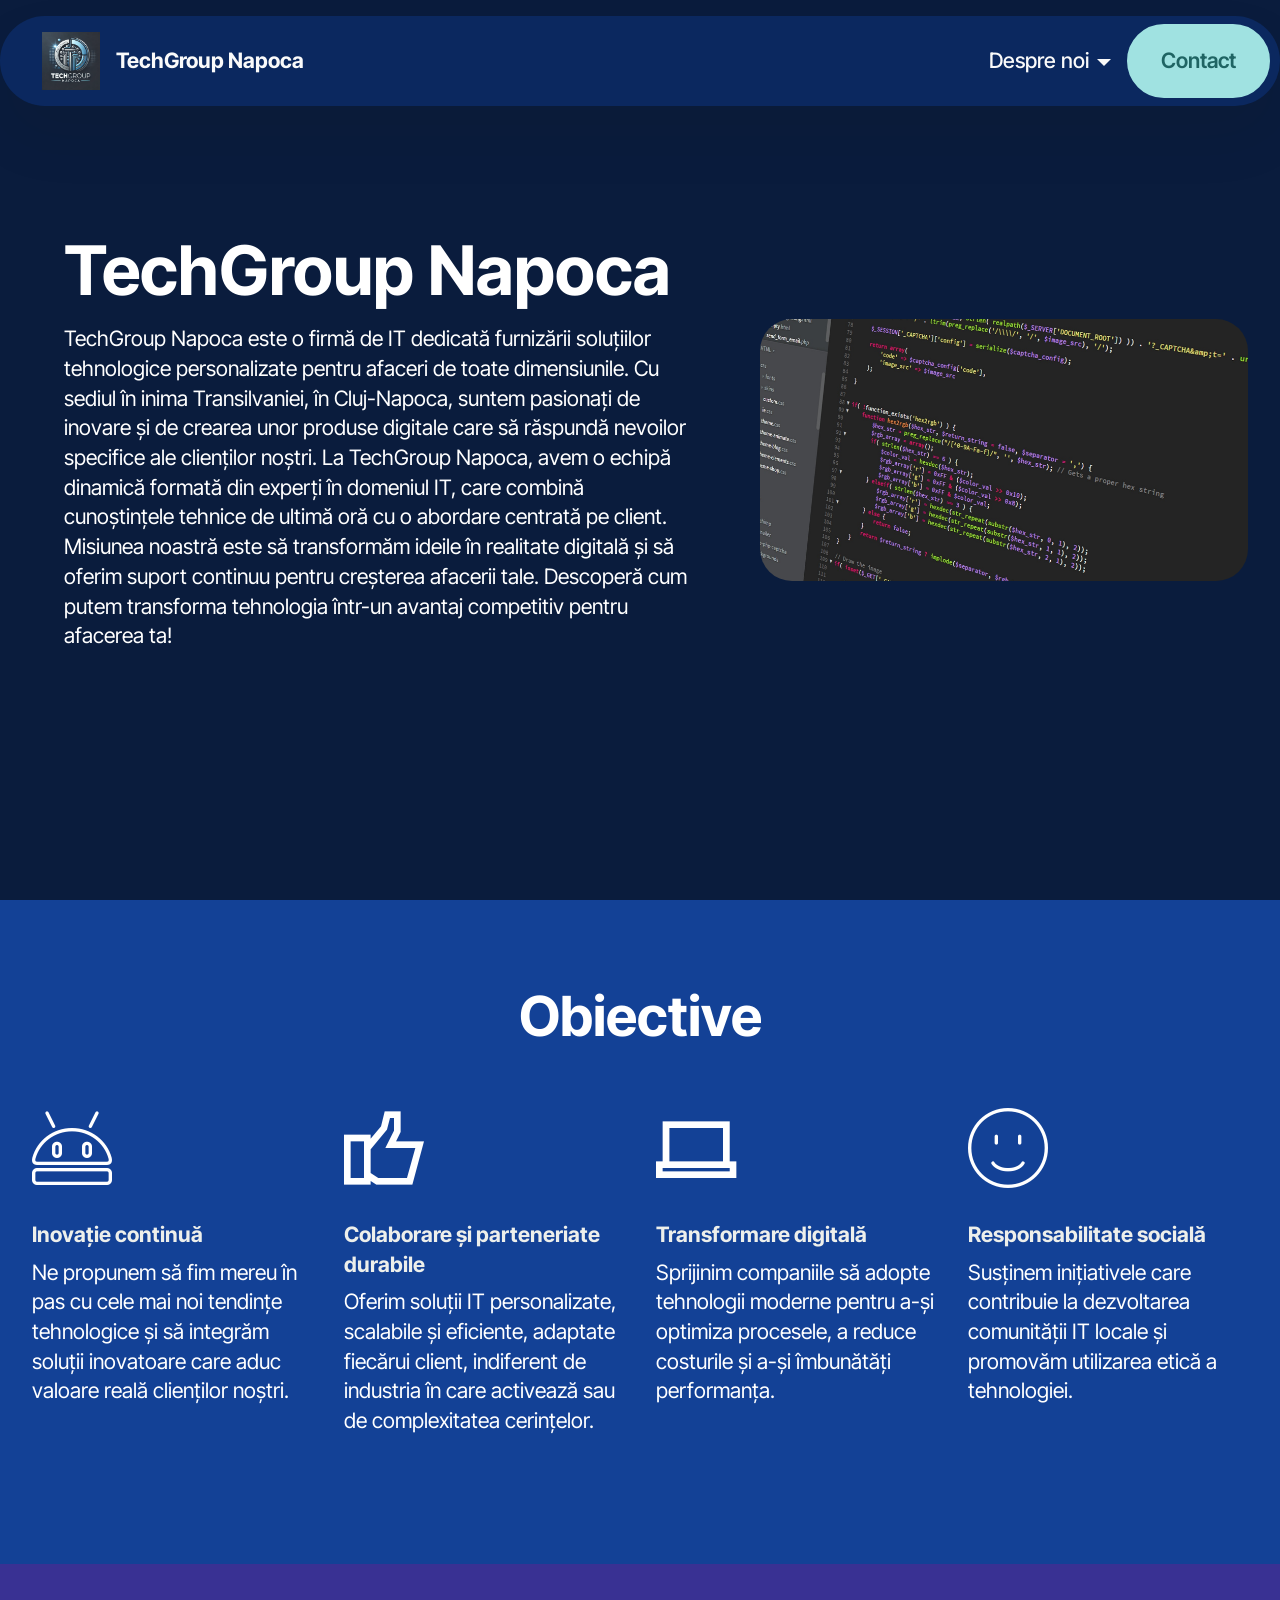
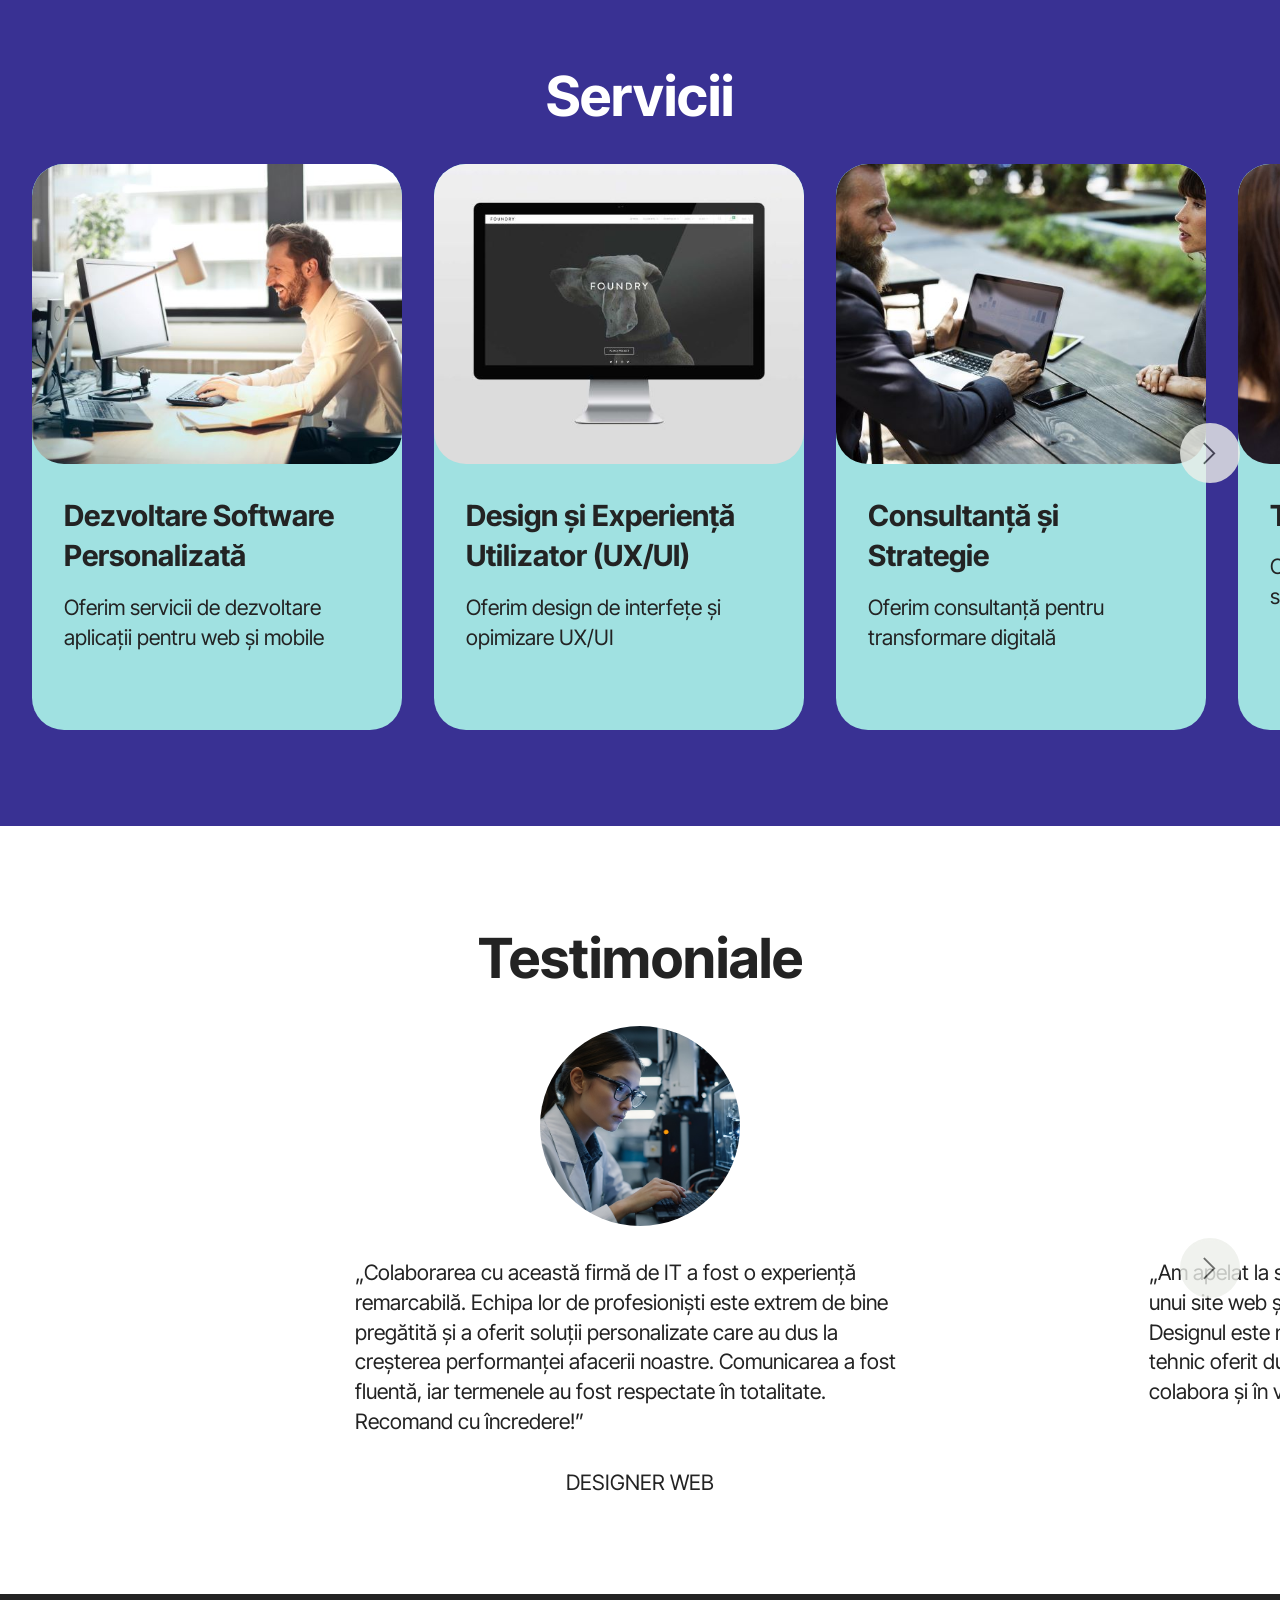
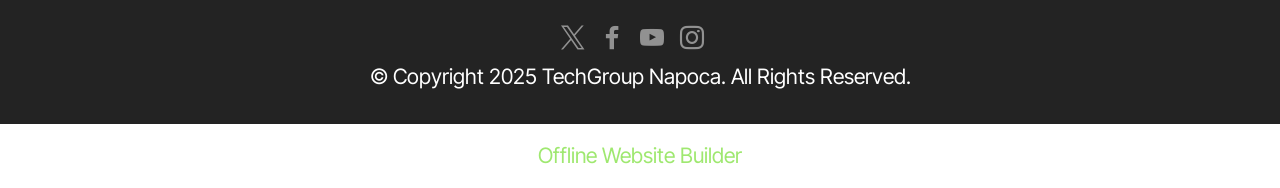
==== index.html @ 3e23dc8b "Initial commit" ====
<!DOCTYPE html>
<html  >
<head>
  <!-- Site made with Mobirise Website Builder v5.9.18, https://mobirise.com -->
  <meta charset="UTF-8">
  <meta http-equiv="X-UA-Compatible" content="IE=edge">
  <meta name="generator" content="Mobirise v5.9.18, mobirise.com">
  <meta name="viewport" content="width=device-width, initial-scale=1, minimum-scale=1">
  <link rel="shortcut icon" href="assets/images/logo.png" type="image/x-icon">
  <meta name="description" content="pagina principală TechGroup Napoca">
  
  
  <title>Home</title>
  <link rel="stylesheet" href="assets/web/assets/mobirise-icons2/mobirise2.css">
  <link rel="stylesheet" href="assets/web/assets/mobirise-icons/mobirise-icons.css">
  <link rel="stylesheet" href="assets/bootstrap/css/bootstrap.min.css">
  <link rel="stylesheet" href="assets/bootstrap/css/bootstrap-grid.min.css">
  <link rel="stylesheet" href="assets/bootstrap/css/bootstrap-reboot.min.css">
  <link rel="stylesheet" href="assets/dropdown/css/style.css">
  <link rel="stylesheet" href="assets/socicon/css/styles.css">
  <link rel="stylesheet" href="assets/theme/css/style.css">
  <link rel="preload" href="https://fonts.googleapis.com/css2?family=Inter+Tight:wght@400;700&display=swap&display=swap" as="style" onload="this.onload=null;this.rel='stylesheet'">
  <noscript><link rel="stylesheet" href="https://fonts.googleapis.com/css2?family=Inter+Tight:wght@400;700&display=swap&display=swap"></noscript>
  <link rel="preload" as="style" href="assets/mobirise/css/mbr-additional.css?v=B9Gss5"><link rel="stylesheet" href="assets/mobirise/css/mbr-additional.css?v=B9Gss5" type="text/css">

  
  
  
</head>
<body>
  
  <section data-bs-version="5.1" class="menu menu2 cid-uzKJbQeR4C" once="menu" id="menu02-8">
	

	<nav class="navbar navbar-dropdown navbar-fixed-top navbar-expand-lg">
		<div class="container">
			<div class="navbar-brand">
				<span class="navbar-logo">
					
						<a href="index.html"><img src="assets/images/logo.png" alt="Logo TechGroup Napoca" style="height: 3.6rem;"></a>
					
				</span>
				<span class="navbar-caption-wrap"><a class="navbar-caption text-white display-7" href="https://mobiri.se">TechGroup Napoca</a></span>
			</div>
			<button class="navbar-toggler" type="button" data-toggle="collapse" data-bs-toggle="collapse" data-target="#navbarSupportedContent" data-bs-target="#navbarSupportedContent" aria-controls="navbarNavAltMarkup" aria-expanded="false" aria-label="Toggle navigation">
				<div class="hamburger">
					<span></span>
					<span></span>
					<span></span>
					<span></span>
				</div>
			</button>
			<div class="collapse navbar-collapse" id="navbarSupportedContent">
				<ul class="navbar-nav nav-dropdown" data-app-modern-menu="true"><li class="nav-item dropdown">
						<a class="nav-link link text-white dropdown-toggle display-4" href="https://mobiri.se" data-toggle="dropdown-submenu" data-bs-toggle="dropdown" data-bs-auto-close="outside" aria-expanded="false">Despre noi</a><div class="dropdown-menu" aria-labelledby="dropdown-638"><a class="text-white dropdown-item text-primary display-4" href="index.html#header14-m">Cine suntem?</a><a class="text-white dropdown-item text-primary display-4" href="index.html#features1-n">Obiective</a><a class="text-white dropdown-item text-primary display-4" href="index.html#slider5-q">Servicii</a><a class="text-white dropdown-item text-primary display-4" href="index.html#people5-t">Testimoniale</a></div>
					</li></ul>
				
				<div class="navbar-buttons mbr-section-btn"><a class="btn btn-warning display-4" href="page1.html">Contact</a></div>
			</div>
		</div>
	</nav>
</section>

<section data-bs-version="5.1" class="header14 cid-uzL1GiHVm2 mbr-fullscreen" id="header14-m">

    

    
    

    <div class="container">
        <div class="row justify-content-center align-items-center">
            <div class="col-12 col-md-5 image-wrapper">
                <img src="assets/images/cod-scris.jpg" alt="cod scris">
            </div>
            <div class="col-12 col-md">
                <div class="text-wrapper">
                    <h1 class="mbr-section-title mbr-fonts-style mb-3 display-1"><strong>TechGroup Napoca</strong><strong><br></strong></h1>
                    <p class="mbr-text mbr-fonts-style display-7">TechGroup Napoca este o firmă de IT dedicată furnizării soluțiilor tehnologice personalizate pentru afaceri de toate dimensiunile. Cu sediul în inima Transilvaniei, în Cluj-Napoca, suntem pasionați de inovare și de crearea unor produse digitale care să răspundă nevoilor specifice ale clienților noștri. La TechGroup Napoca, avem o echipă dinamică formată din experți în domeniul IT, care combină cunoștințele tehnice de ultimă oră cu o abordare centrată pe client. Misiunea noastră este să transformăm ideile în realitate digitală și să oferim suport continuu pentru creșterea afacerii tale. Descoperă cum putem transforma tehnologia într-un avantaj competitiv pentru afacerea ta!</p>
                    
                </div>
            </div>
        </div>
    </div>
</section>

<section data-bs-version="5.1" class="features25 cid-uzL2cPhRas" id="features1-n">
    

    
    
    <div class="container">
        <div class="row mb-5">
            <div class="col-12">
                <h3 class="mbr-section-title mbr-fonts-style align-center mb-2 display-2"><strong>Obiective</strong></h3>
                
            </div>
        </div>
        <div class="row">
            <div class="item features-without-image mb-5 col-12 col-md-3">
                <div class="item-wrapper align-center">
                    <div class="iconfont-wrapper">
                        <span class="mbr-iconfont mbri-android"></span>
                    </div>
                    <h5 class="card-title mbr-fonts-style display-7"><strong>Inovație continuă</strong></h5>
                    <p class="card-text mbr-fonts-style mb-0 display-7">Ne propunem să fim mereu în pas cu cele mai noi tendințe tehnologice și să integrăm soluții inovatoare care aduc valoare reală clienților noștri.</p>
                </div>
            </div>
            <div class="item features-without-image mb-5 col-12 col-md-3">
                <div class="item-wrapper align-center">
                    <div class="iconfont-wrapper">
                        <span class="mbr-iconfont mobi-mbri-like mobi-mbri"></span>
                    </div>
                    <h5 class="card-title mbr-fonts-style display-7"><strong>Colaborare și parteneriate durabile</strong></h5>
                    <p class="card-text mbr-fonts-style mb-0 display-7">Oferim soluții IT personalizate, scalabile și eficiente, adaptate fiecărui client, indiferent de industria în care activează sau de complexitatea cerințelor.</p>
                </div>
            </div>
            <div class="item features-without-image mb-5 col-12 col-md-3">
                <div class="item-wrapper align-center">
                    <div class="card-box">
                        <div class="iconfont-wrapper">
                            <span class="mbr-iconfont mobi-mbri-laptop mobi-mbri"></span>
                        </div>
                        <h5 class="card-title mbr-fonts-style display-7"><strong>Transformare digitală</strong></h5>
                        <p class="card-text mbr-fonts-style mb-0 display-7">Sprijinim companiile să adopte tehnologii moderne pentru a-și optimiza procesele, a reduce costurile și a-și îmbunătăți performanța.</p>
                    </div>
                </div>
            </div><div class="item features-without-image mb-5 col-12 col-md-3">
                <div class="item-wrapper align-center">
                    <div class="card-box">
                        <div class="iconfont-wrapper">
                            <span class="mbr-iconfont mbri-smile-face"></span>
                        </div>
                        <h5 class="card-title mbr-fonts-style display-7"><strong>Responsabilitate socială</strong></h5>
                        <p class="card-text mbr-fonts-style mb-0 display-7">Susținem inițiativele care contribuie la dezvoltarea comunității IT locale și promovăm utilizarea etică a tehnologiei.</p>
                    </div>
                </div>
            </div>
        </div>
    </div>
</section>

<section data-bs-version="5.1" class="slider5 mbr-embla cid-uzL2pX6rr6" id="slider5-q">
    
    
    <div class="position-relative">
        <div class="mbr-section-head">
            <h4 class="mbr-section-title mbr-fonts-style align-center mb-0 display-2">
                <strong>Servicii</strong></h4>
            
        </div>
        <div class="embla mt-4" data-skip-snaps="true" data-align="center" data-contain-scroll="trimSnaps" data-auto-play-interval="5" data-draggable="true">
            <div class="embla__viewport container-fluid">
                <div class="embla__container">
                    <div class="embla__slide slider-image item" style="margin-left: 1rem; margin-right: 1rem;">
                        <div class="slide-content">
                            <div class="item-img">
                                <div class="item-wrapper">
                                    <img src="assets/images/administrare.jpg" alt="persoană care lucrează la computer" title="" data-slide-to="0" data-bs-slide-to="0">
                                </div>
                            </div>
                            <div class="item-content">
                                <h5 class="item-title mbr-fonts-style display-5"><strong>Dezvoltare Software Personalizată</strong></h5>
                                
                                <p class="mbr-text mbr-fonts-style mt-3 display-7">Oferim servicii de dezvoltare aplicații pentru web și mobile</p>
                            </div>
                            
                        </div>
                    </div>
                    <div class="embla__slide slider-image item" style="margin-left: 1rem; margin-right: 1rem;">
                        <div class="slide-content">
                            <div class="item-img">
                                <div class="item-wrapper">
                                    <img src="assets/images/interfete.jpg" alt="monitor pe care se afișează o poză cu un câine" title="" data-slide-to="1" data-bs-slide-to="1">
                                </div>
                            </div>
                            <div class="item-content">
                                <h5 class="item-title mbr-fonts-style display-5"><strong>Design și Experiență Utilizator (UX/UI)</strong></h5>
                                
                                <p class="mbr-text mbr-fonts-style mt-3 display-7">Oferim design de interfețe și opimizare UX/UI</p>
                            </div>
                            
                        </div>
                    </div>
                    <div class="embla__slide slider-image item" style="margin-left: 1rem; margin-right: 1rem;">
                        <div class="slide-content">
                            <div class="item-img">
                                <div class="item-wrapper">
                                    <img src="assets/images/planificare.jpg" alt="două persoane care vorbesc la o masă în aer liber" title="" data-slide-to="2" data-bs-slide-to="2">
                                </div>
                            </div>
                            <div class="item-content">
                                <h5 class="item-title mbr-fonts-style display-5"><strong>Consultanță și Strategie</strong></h5>
                                
                                <p class="mbr-text mbr-fonts-style mt-3 display-7">Oferim consultanță pentru transformare digitală</p>
                            </div>
                            
                        </div>
                    </div><div class="embla__slide slider-image item" style="margin-left: 1rem; margin-right: 1rem;">
                        <div class="slide-content">
                            <div class="item-img">
                                <div class="item-wrapper">
                                    <img src="assets/images/code-asst.jpg" alt="Mobirise Website Builder" title="" data-slide-to="3" data-bs-slide-to="3">
                                </div>
                            </div>
                            <div class="item-content">
                                <h5 class="item-title mbr-fonts-style display-5"><strong>Training și Suport IT</strong></h5>
                                
                                <p class="mbr-text mbr-fonts-style mt-3 display-7">Oferim cursuri de programare și securitate cibernetică</p>
                            </div>
                            
                        </div>
                    </div>
                    <div class="embla__slide slider-image item" style="margin-left: 1rem; margin-right: 1rem;">
                        <div class="slide-content">
                            <div class="item-img">
                                <div class="item-wrapper">
                                    <img src="assets/images/uidesign.jpg" alt="4 persoane la o masă, discutând despre o prezentare" title="" data-slide-to="4" data-bs-slide-to="4">
                                </div>
                            </div>
                            <div class="item-content">
                                <h5 class="item-title mbr-fonts-style display-5"><strong>Soluții de Infrastructură IT</strong></h5>
                                
                                <p class="mbr-text mbr-fonts-style mt-3 display-7">Oferim soluții de cloud computing, securitate și administrare</p>
                            </div>
                            
                        </div>
                    </div>
                </div>
            </div>
            <button class="embla__button embla__button--prev">
                <span class="mobi-mbri mobi-mbri-arrow-prev mbr-iconfont" aria-hidden="true"></span>
                <span class="sr-only visually-hidden visually-hidden">Previous</span>
            </button>
            <button class="embla__button embla__button--next">
                <span class="mobi-mbri mobi-mbri-arrow-next mbr-iconfont" aria-hidden="true"></span>
                <span class="sr-only visually-hidden visually-hidden">Next</span>
            </button>
        </div>
    </div>
</section>

<section data-bs-version="5.1" class="people5 mbr-embla cid-uzL99YgXRo" id="people5-t">

    

    
    

    <div class="position-relative text-center">
        <h3 class="mb-4 mbr-fonts-style display-2"><strong>Testimoniale</strong></h3>

        <div class="embla" data-skip-snaps="true" data-align="center" data-auto-play-interval="5" data-draggable="true">
            <div class="embla__viewport container-fluid">
                <div class="embla__container">
                    <div class="embla__slide slider-image item" style="margin-left: 7rem; margin-right: 7rem;">
                        <div class="user">
                            <div class="user_image">
                                <div class="item-wrapper position-relative">
                                    <img src="assets/images/mbr.jpg" alt="Persoană care lucrează la computer">
                                </div>
                            </div>
                            <div class="user_text mb-4">
                                <p class="mbr-fonts-style display-7">„Colaborarea cu această firmă de IT a fost o experiență remarcabilă. Echipa lor de profesioniști este extrem de bine pregătită și a oferit soluții personalizate care au dus la creșterea performanței afacerii noastre. Comunicarea a fost fluentă, iar termenele au fost respectate în totalitate. Recomand cu încredere!”</p>
                            </div>
                            
                            <div class="user_desk mbr-fonts-style display-7">
                                DESIGNER WEB</div>
                        </div>
                    </div>
                    <div class="embla__slide slider-image item" style="margin-left: 7rem; margin-right: 7rem;">
                        <div class="user">
                            <div class="user_image">
                                <div class="item-wrapper position-relative">
                                    <img src="assets/images/mbr-1.png" alt="persoană îmbrăcată elegant">
                                </div>
                            </div>
                            <div class="user_text mb-4">
                                <p class="mbr-fonts-style display-7">„Am apelat la serviciile acestei companii pentru dezvoltarea unui site web și am fost impresionați de calitatea muncii lor. Designul este modern, funcționalitatea impecabilă, iar suportul tehnic oferit după livrare a fost exemplar. Cu siguranță vom colabora și în viitor!”</p>
                            </div>
                            
                            <div class="user_desk mbr-fonts-style display-7">ANTREPRENOR</div>
                        </div>
                    </div>
                    <div class="embla__slide slider-image item" style="margin-left: 7rem; margin-right: 7rem;">
                        <div class="user">
                            <div class="user_image">
                                <div class="item-wrapper position-relative">
                                    <img src="assets/images/mbr-3.png" alt="persoană cu o cutie în mâini">
                                </div>
                            </div>
                            <div class="user_text mb-4">
                                <p class="mbr-fonts-style display-7">„Echipa firmei de IT ne-a ajutat să implementăm o soluție software personalizată pentru afacerea noastră. Am fost surprinși de rapiditatea cu care au înțeles nevoile noastre și de modul în care au transformat ideile noastre în realitate. Profesionalismul lor este de neegalat!”</p>
                            </div>
                            
                            <div class="user_desk mbr-fonts-style display-7">FIRMĂ DE CURERIAT</div>
                        </div>
                    </div><div class="embla__slide slider-image item" style="margin-left: 7rem; margin-right: 7rem;">
                        <div class="user">
                            <div class="user_image">
                                <div class="item-wrapper position-relative">
                                    <img src="assets/images/mbr-1.jpg" alt="clădire instituțională" data-slide-to="3" data-bs-slide-to="4">
                                </div>
                            </div>
                            <div class="user_text mb-4">
                                <p class="mbr-fonts-style display-7">„Această firmă de IT este partenerul ideal pentru orice instituție care își dorește digitalizare și optimizare. Serviciile lor sunt de o calitate excepțională, iar suportul oferit este prompt și eficient. Recomandăm din toată inima!”</p>
                            </div>
                            
                            <div class="user_desk mbr-fonts-style display-7">PRIMĂRIE</div>
                        </div>
                    </div>
                </div>
            </div>
            <button class="embla__button embla__button--prev">
                <span class="mobi-mbri mobi-mbri-arrow-prev mbr-iconfont" aria-hidden="true"></span>
                <span class="sr-only visually-hidden visually-hidden">Previous</span>
            </button>
            <button class="embla__button embla__button--next">
                <span class="mobi-mbri mobi-mbri-arrow-next mbr-iconfont" aria-hidden="true"></span>
                <span class="sr-only visually-hidden visually-hidden">Next</span>
            </button>
        </div>
    </div>
</section>

<section data-bs-version="5.1" class="footer3 cid-uzLd0SxZQR" once="footers" id="footer3-u">

    

    

    <div class="container">
        <div class="media-container-row align-center mbr-white">
            
            <div class="row social-row">
                <div class="social-list align-right pb-2">
                    
                    
                    
                    
                    
                    
                <div class="soc-item">
                        <a href="https://twitter.com/mobirise" target="_blank">
                            <span class="socicon-twitter socicon mbr-iconfont mbr-iconfont-social"></span>
                        </a>
                    </div><div class="soc-item">
                        <a href="https://www.facebook.com/pages/Mobirise/1616226671953247" target="_blank">
                            <span class="socicon-facebook socicon mbr-iconfont mbr-iconfont-social"></span>
                        </a>
                    </div><div class="soc-item">
                        <a href="https://www.youtube.com/c/mobirise" target="_blank">
                            <span class="socicon-youtube socicon mbr-iconfont mbr-iconfont-social"></span>
                        </a>
                    </div><div class="soc-item">
                        <a href="https://instagram.com/mobirise" target="_blank">
                            <span class="socicon-instagram socicon mbr-iconfont mbr-iconfont-social"></span>
                        </a>
                    </div></div>
            </div>
            <div class="row row-copirayt">
                <p class="mbr-text mb-0 mbr-fonts-style mbr-white align-center display-7">
                    © Copyright 2025 TechGroup Napoca. All Rights Reserved.
                </p>
            </div>
        </div>
    </div>
</section><section class="display-7" style="padding: 0;align-items: center;justify-content: center;flex-wrap: wrap;    align-content: center;display: flex;position: relative;height: 4rem;"><a href="https://mobiri.se/3679609" style="flex: 1 1;height: 4rem;position: absolute;width: 100%;z-index: 1;"><img alt="" style="height: 4rem;" src="[data-uri]"></a><p style="margin: 0;text-align: center;" class="display-7">&#8204;</p><a style="z-index:1" href="https://mobirise.com/offline-website-builder.html">Offline Website Builder</a></section><script src="assets/bootstrap/js/bootstrap.bundle.min.js"></script>  <script src="assets/smoothscroll/smooth-scroll.js"></script>  <script src="assets/ytplayer/index.js"></script>  <script src="assets/dropdown/js/navbar-dropdown.js"></script>  <script src="assets/embla/embla.min.js"></script>  <script src="assets/embla/script.js"></script>  <script src="assets/theme/js/script.js"></script>  
  
  
</body>
</html>
---- assets/web/assets/mobirise-icons2/mobirise2.css ----
@font-face {
  font-family: 'Moririse2';
  font-display: swap;
  src:  url('mobirise2.eot?f2bix4');
  src:  url('mobirise2.eot?f2bix4#iefix') format('embedded-opentype'),
    url('mobirise2.ttf?f2bix4') format('truetype'),
    url('mobirise2.woff?f2bix4') format('woff'),
    url('mobirise2.svg?f2bix4#mobirise2') format('svg');
  font-weight: normal;
  font-style: normal;
}

[class^="mobi-"], [class*=" mobi-"] {
  /* use !important to prevent issues with browser extensions that change fonts */
  font-family: 'Moririse2' !important;
  speak: none;
  font-style: normal;
  font-weight: normal;
  font-variant: normal;
  text-transform: none;
  line-height: 1;

  /* Better Font Rendering =========== */
  -webkit-font-smoothing: antialiased;
  -moz-osx-font-smoothing: grayscale;
}

.mobi-mbri-add-submenu:before {
  content: "\e900";
}
.mobi-mbri-alert:before {
  content: "\e901";
}
.mobi-mbri-align-center:before {
  content: "\e902";
}
.mobi-mbri-align-justify:before {
  content: "\e903";
}
.mobi-mbri-align-left:before {
  content: "\e904";
}
.mobi-mbri-align-right:before {
  content: "\e905";
}
.mobi-mbri-android:before {
  content: "\e906";
}
.mobi-mbri-apple:before {
  content: "\e907";
}
.mobi-mbri-arrow-down:before {
  content: "\e908";
}
.mobi-mbri-arrow-next:before {
  content: "\e909";
}
.mobi-mbri-arrow-prev:before {
  content: "\e90a";
}
.mobi-mbri-arrow-up:before {
  content: "\e90b";
}
.mobi-mbri-bold:before {
  content: "\e90c";
}
.mobi-mbri-bookmark:before {
  content: "\e90d";
}
.mobi-mbri-bootstrap:before {
  content: "\e90e";
}
.mobi-mbri-briefcase:before {
  content: "\e90f";
}
.mobi-mbri-browse:before {
  content: "\e910";
}
.mobi-mbri-bulleted-list:before {
  content: "\e911";
}
.mobi-mbri-calendar:before {
  content: "\e912";
}
.mobi-mbri-camera:before {
  content: "\e913";
}
.mobi-mbri-cart-add:before {
  content: "\e914";
}
.mobi-mbri-cart-full:before {
  content: "\e915";
}
.mobi-mbri-cash:before {
  content: "\e916";
}
.mobi-mbri-change-style:before {
  content: "\e917";
}
.mobi-mbri-chat:before {
  content: "\e918";
}
.mobi-mbri-clock:before {
  content: "\e919";
}
.mobi-mbri-close:before {
  content: "\e91a";
}
.mobi-mbri-cloud:before {
  content: "\e91b";
}
.mobi-mbri-code:before {
  content: "\e91c";
}
.mobi-mbri-contact-form:before {
  content: "\e91d";
}
.mobi-mbri-credit-card:before {
  content: "\e91e";
}
.mobi-mbri-cursor-click:before {
  content: "\e91f";
}
.mobi-mbri-cust-feedback:before {
  content: "\e920";
}
.mobi-mbri-database:before {
  content: "\e921";
}
.mobi-mbri-delivery:before {
  content: "\e922";
}
.mobi-mbri-desktop:before {
  content: "\e923";
}
.mobi-mbri-devices:before {
  content: "\e924";
}
.mobi-mbri-down:before {
  content: "\e925";
}
.mobi-mbri-download-2:before {
  content: "\e926";
}
.mobi-mbri-download:before {
  content: "\e927";
}
.mobi-mbri-drag-n-drop-2:before {
  content: "\e928";
}
.mobi-mbri-drag-n-drop:before {
  content: "\e929";
}
.mobi-mbri-edit-2:before {
  content: "\e92a";
}
.mobi-mbri-edit:before {
  content: "\e92b";
}
.mobi-mbri-error:before {
  content: "\e92c";
}
.mobi-mbri-extension:before {
  content: "\e92d";
}
.mobi-mbri-features:before {
  content: "\e92e";
}
.mobi-mbri-file:before {
  content: "\e92f";
}
.mobi-mbri-flag:before {
  content: "\e930";
}
.mobi-mbri-folder:before {
  content: "\e931";
}
.mobi-mbri-gift:before {
  content: "\e932";
}
.mobi-mbri-github:before {
  content: "\e933";
}
.mobi-mbri-globe-2:before {
  content: "\e934";
}
.mobi-mbri-globe:before {
  content: "\e935";
}
.mobi-mbri-growing-chart:before {
  content: "\e936";
}
.mobi-mbri-hearth:before {
  content: "\e937";
}
.mobi-mbri-help:before {
  content: "\e938";
}
.mobi-mbri-home:before {
  content: "\e939";
}
.mobi-mbri-hot-cup:before {
  content: "\e93a";
}
.mobi-mbri-idea:before {
  content: "\e93b";
}
.mobi-mbri-image-gallery:before {
  content: "\e93c";
}
.mobi-mbri-image-slider:before {
  content: "\e93d";
}
.mobi-mbri-info:before {
  content: "\e93e";
}
.mobi-mbri-italic:before {
  content: "\e93f";
}
.mobi-mbri-key:before {
  content: "\e940";
}
.mobi-mbri-laptop:before {
  content: "\e941";
}
.mobi-mbri-layers:before {
  content: "\e942";
}
.mobi-mbri-left-right:before {
  content: "\e943";
}
.mobi-mbri-left:before {
  content: "\e944";
}
.mobi-mbri-letter:before {
  content: "\e945";
}
.mobi-mbri-like:before {
  content: "\e946";
}
.mobi-mbri-link:before {
  content: "\e947";
}
.mobi-mbri-lock:before {
  content: "\e948";
}
.mobi-mbri-login:before {
  content: "\e949";
}
.mobi-mbri-logout:before {
  content: "\e94a";
}
.mobi-mbri-magic-stick:before {
  content: "\e94b";
}
.mobi-mbri-map-pin:before {
  content: "\e94c";
}
.mobi-mbri-menu:before {
  content: "\e94d";
}
.mobi-mbri-mobile-2:before {
  content: "\e94e";
}
.mobi-mbri-mobile-horizontal:before {
  content: "\e94f";
}
.mobi-mbri-mobile:before {
  content: "\e950";
}
.mobi-mbri-mobirise:before {
  content: "\e951";
}
.mobi-mbri-more-horizontal:before {
  content: "\e952";
}
.mobi-mbri-more-vertical:before {
  content: "\e953";
}
.mobi-mbri-music:before {
  content: "\e954";
}
.mobi-mbri-new-file:before {
  content: "\e955";
}
.mobi-mbri-numbered-list:before {
  content: "\e956";
}
.mobi-mbri-opened-folder:before {
  content: "\e957";
}
.mobi-mbri-pages:before {
  content: "\e958";
}
.mobi-mbri-paper-plane:before {
  content: "\e959";
}
.mobi-mbri-paperclip:before {
  content: "\e95a";
}
.mobi-mbri-phone:before {
  content: "\e95b";
}
.mobi-mbri-photo:before {
  content: "\e95c";
}
.mobi-mbri-photos:before {
  content: "\e95d";
}
.mobi-mbri-pin:before {
  content: "\e95e";
}
.mobi-mbri-play:before {
  content: "\e95f";
}
.mobi-mbri-plus:before {
  content: "\e960";
}
.mobi-mbri-preview:before {
  content: "\e961";
}
.mobi-mbri-print:before {
  content: "\e962";
}
.mobi-mbri-protect:before {
  content: "\e963";
}
.mobi-mbri-question:before {
  content: "\e964";
}
.mobi-mbri-quote-left:before {
  content: "\e965";
}
.mobi-mbri-quote-right:before {
  content: "\e966";
}
.mobi-mbri-redo:before {
  content: "\e967";
}
.mobi-mbri-refresh:before {
  content: "\e968";
}
.mobi-mbri-responsive-2:before {
  content: "\e969";
}
.mobi-mbri-responsive:before {
  content: "\e96a";
}
.mobi-mbri-right:before {
  content: "\e96b";
}
.mobi-mbri-rocket:before {
  content: "\e96c";
}
.mobi-mbri-sad-face:before {
  content: "\e96d";
}
.mobi-mbri-sale:before {
  content: "\e96e";
}
.mobi-mbri-save:before {
  content: "\e96f";
}
.mobi-mbri-search:before {
  content: "\e970";
}
.mobi-mbri-setting-2:before {
  content: "\e971";
}
.mobi-mbri-setting-3:before {
  content: "\e972";
}
.mobi-mbri-setting:before {
  content: "\e973";
}
.mobi-mbri-share:before {
  content: "\e974";
}
.mobi-mbri-shopping-bag:before {
  content: "\e975";
}
.mobi-mbri-shopping-basket:before {
  content: "\e976";
}
.mobi-mbri-shopping-cart:before {
  content: "\e977";
}
.mobi-mbri-sites:before {
  content: "\e978";
}
.mobi-mbri-smile-face:before {
  content: "\e979";
}
.mobi-mbri-speed:before {
  content: "\e97a";
}
.mobi-mbri-star:before {
  content: "\e97b";
}
.mobi-mbri-success:before {
  content: "\e97c";
}
.mobi-mbri-sun:before {
  content: "\e97d";
}
.mobi-mbri-sun2:before {
  content: "\e97e";
}
.mobi-mbri-tablet-vertical:before {
  content: "\e97f";
}
.mobi-mbri-tablet:before {
  content: "\e980";
}
.mobi-mbri-target:before {
  content: "\e981";
}
.mobi-mbri-timer:before {
  content: "\e982";
}
.mobi-mbri-to-ftp:before {
  content: "\e983";
}
.mobi-mbri-to-local-drive:before {
  content: "\e984";
}
.mobi-mbri-touch-swipe:before {
  content: "\e985";
}
.mobi-mbri-touch:before {
  content: "\e986";
}
.mobi-mbri-trash:before {
  content: "\e987";
}
.mobi-mbri-underline:before {
  content: "\e988";
}
.mobi-mbri-undo:before {
  content: "\e989";
}
.mobi-mbri-unlink:before {
  content: "\e98a";
}
.mobi-mbri-unlock:before {
  content: "\e98b";
}
.mobi-mbri-up-down:before {
  content: "\e98c";
}
.mobi-mbri-up:before {
  content: "\e98d";
}
.mobi-mbri-update:before {
  content: "\e98e";
}
.mobi-mbri-upload-2:before {
  content: "\e98f";
}
.mobi-mbri-upload:before {
  content: "\e990";
}
.mobi-mbri-user-2:before {
  content: "\e991";
}
.mobi-mbri-user:before {
  content: "\e992";
}
.mobi-mbri-users:before {
  content: "\e993";
}
.mobi-mbri-video-play:before {
  content: "\e994";
}
.mobi-mbri-video:before {
  content: "\e995";
}
.mobi-mbri-watch:before {
  content: "\e996";
}
.mobi-mbri-website-theme-2:before {
  content: "\e997";
}
.mobi-mbri-website-theme:before {
  content: "\e998";
}
.mobi-mbri-wifi:before {
  content: "\e999";
}
.mobi-mbri-windows:before {
  content: "\e99a";
}
.mobi-mbri-zoom-in:before {
  content: "\e99b";
}
.mobi-mbri-zoom-out:before {
  content: "\e99c";
}
---- assets/web/assets/mobirise-icons/mobirise-icons.css ----
@font-face {
  font-family: 'MobiriseIcons';
  src:  url('mobirise-icons.eot?spat4u');
  src:  url('mobirise-icons.eot?spat4u#iefix') format('embedded-opentype'),
    url('mobirise-icons.ttf?spat4u') format('truetype'),
    url('mobirise-icons.woff?spat4u') format('woff'),
    url('mobirise-icons.svg?spat4u#MobiriseIcons') format('svg');
  font-weight: normal;
  font-style: normal;
  font-display: swap;
}

[class^="mbri-"], [class*=" mbri-"] {
  /* use !important to prevent issues with browser extensions that change fonts */
  font-family: MobiriseIcons !important;
  speak: none;
  font-style: normal;
  font-weight: normal;
  font-variant: normal;
  text-transform: none;
  line-height: 1;

  /* Better Font Rendering =========== */
  -webkit-font-smoothing: antialiased;
  -moz-osx-font-smoothing: grayscale;
}

.mbri-add-submenu:before {
  content: "\e900";
}
.mbri-alert:before {
  content: "\e901";
}
.mbri-align-center:before {
  content: "\e902";
}
.mbri-align-justify:before {
  content: "\e903";
}
.mbri-align-left:before {
  content: "\e904";
}
.mbri-align-right:before {
  content: "\e905";
}
.mbri-android:before {
  content: "\e906";
}
.mbri-apple:before {
  content: "\e907";
}
.mbri-arrow-down:before {
  content: "\e908";
}
.mbri-arrow-next:before {
  content: "\e909";
}
.mbri-arrow-prev:before {
  content: "\e90a";
}
.mbri-arrow-up:before {
  content: "\e90b";
}
.mbri-bold:before {
  content: "\e90c";
}
.mbri-bookmark:before {
  content: "\e90d";
}
.mbri-bootstrap:before {
  content: "\e90e";
}
.mbri-briefcase:before {
  content: "\e90f";
}
.mbri-browse:before {
  content: "\e910";
}
.mbri-bulleted-list:before {
  content: "\e911";
}
.mbri-calendar:before {
  content: "\e912";
}
.mbri-camera:before {
  content: "\e913";
}
.mbri-cart-add:before {
  content: "\e914";
}
.mbri-cart-full:before {
  content: "\e915";
}
.mbri-cash:before {
  content: "\e916";
}
.mbri-change-style:before {
  content: "\e917";
}
.mbri-chat:before {
  content: "\e918";
}
.mbri-clock:before {
  content: "\e919";
}
.mbri-close:before {
  content: "\e91a";
}
.mbri-cloud:before {
  content: "\e91b";
}
.mbri-code:before {
  content: "\e91c";
}
.mbri-contact-form:before {
  content: "\e91d";
}
.mbri-credit-card:before {
  content: "\e91e";
}
.mbri-cursor-click:before {
  content: "\e91f";
}
.mbri-cust-feedback:before {
  content: "\e920";
}
.mbri-database:before {
  content: "\e921";
}
.mbri-delivery:before {
  content: "\e922";
}
.mbri-desktop:before {
  content: "\e923";
}
.mbri-devices:before {
  content: "\e924";
}
.mbri-down:before {
  content: "\e925";
}
.mbri-download:before {
  content: "\e989";
}
.mbri-drag-n-drop:before {
  content: "\e927";
}
.mbri-drag-n-drop2:before {
  content: "\e928";
}
.mbri-edit:before {
  content: "\e929";
}
.mbri-edit2:before {
  content: "\e92a";
}
.mbri-error:before {
  content: "\e92b";
}
.mbri-extension:before {
  content: "\e92c";
}
.mbri-features:before {
  content: "\e92d";
}
.mbri-file:before {
  content: "\e92e";
}
.mbri-flag:before {
  content: "\e92f";
}
.mbri-folder:before {
  content: "\e930";
}
.mbri-gift:before {
  content: "\e931";
}
.mbri-github:before {
  content: "\e932";
}
.mbri-globe:before {
  content: "\e933";
}
.mbri-globe-2:before {
  content: "\e934";
}
.mbri-growing-chart:before {
  content: "\e935";
}
.mbri-hearth:before {
  content: "\e936";
}
.mbri-help:before {
  content: "\e937";
}
.mbri-home:before {
  content: "\e938";
}
.mbri-hot-cup:before {
  content: "\e939";
}
.mbri-idea:before {
  content: "\e93a";
}
.mbri-image-gallery:before {
  content: "\e93b";
}
.mbri-image-slider:before {
  content: "\e93c";
}
.mbri-info:before {
  content: "\e93d";
}
.mbri-italic:before {
  content: "\e93e";
}
.mbri-key:before {
  content: "\e93f";
}
.mbri-laptop:before {
  content: "\e940";
}
.mbri-layers:before {
  content: "\e941";
}
.mbri-left-right:before {
  content: "\e942";
}
.mbri-left:before {
  content: "\e943";
}
.mbri-letter:before {
  content: "\e944";
}
.mbri-like:before {
  content: "\e945";
}
.mbri-link:before {
  content: "\e946";
}
.mbri-lock:before {
  content: "\e947";
}
.mbri-login:before {
  content: "\e948";
}
.mbri-logout:before {
  content: "\e949";
}
.mbri-magic-stick:before {
  content: "\e94a";
}
.mbri-map-pin:before {
  content: "\e94b";
}
.mbri-menu:before {
  content: "\e94c";
}
.mbri-mobile:before {
  content: "\e94d";
}
.mbri-mobile2:before {
  content: "\e94e";
}
.mbri-mobirise:before {
  content: "\e94f";
}
.mbri-more-horizontal:before {
  content: "\e950";
}
.mbri-more-vertical:before {
  content: "\e951";
}
.mbri-music:before {
  content: "\e952";
}
.mbri-new-file:before {
  content: "\e953";
}
.mbri-numbered-list:before {
  content: "\e954";
}
.mbri-opened-folder:before {
  content: "\e955";
}
.mbri-pages:before {
  content: "\e956";
}
.mbri-paper-plane:before {
  content: "\e957";
}
.mbri-paperclip:before {
  content: "\e958";
}
.mbri-photo:before {
  content: "\e959";
}
.mbri-photos:before {
  content: "\e95a";
}
.mbri-pin:before {
  content: "\e95b";
}
.mbri-play:before {
  content: "\e95c";
}
.mbri-plus:before {
  content: "\e95d";
}
.mbri-preview:before {
  content: "\e95e";
}
.mbri-print:before {
  content: "\e95f";
}
.mbri-protect:before {
  content: "\e960";
}
.mbri-question:before {
  content: "\e961";
}
.mbri-quote-left:before {
  content: "\e962";
}
.mbri-quote-right:before {
  content: "\e963";
}
.mbri-refresh:before {
  content: "\e964";
}
.mbri-responsive:before {
  content: "\e965";
}
.mbri-right:before {
  content: "\e966";
}
.mbri-rocket:before {
  content: "\e967";
}
.mbri-sad-face:before {
  content: "\e968";
}
.mbri-sale:before {
  content: "\e969";
}
.mbri-save:before {
  content: "\e96a";
}
.mbri-search:before {
  content: "\e96b";
}
.mbri-setting:before {
  content: "\e96c";
}
.mbri-setting2:before {
  content: "\e96d";
}
.mbri-setting3:before {
  content: "\e96e";
}
.mbri-share:before {
  content: "\e96f";
}
.mbri-shopping-bag:before {
  content: "\e970";
}
.mbri-shopping-basket:before {
  content: "\e971";
}
.mbri-shopping-cart:before {
  content: "\e972";
}
.mbri-sites:before {
  content: "\e973";
}
.mbri-smile-face:before {
  content: "\e974";
}
.mbri-speed:before {
  content: "\e975";
}
.mbri-star:before {
  content: "\e976";
}
.mbri-success:before {
  content: "\e977";
}
.mbri-sun:before {
  content: "\e978";
}
.mbri-sun2:before {
  content: "\e979";
}
.mbri-tablet:before {
  content: "\e97a";
}
.mbri-tablet-vertical:before {
  content: "\e97b";
}
.mbri-target:before {
  content: "\e97c";
}
.mbri-timer:before {
  content: "\e97d";
}
.mbri-to-ftp:before {
  content: "\e97e";
}
.mbri-to-local-drive:before {
  content: "\e97f";
}
.mbri-touch-swipe:before {
  content: "\e980";
}
.mbri-touch:before {
  content: "\e981";
}
.mbri-trash:before {
  content: "\e982";
}
.mbri-underline:before {
  content: "\e983";
}
.mbri-unlink:before {
  content: "\e984";
}
.mbri-unlock:before {
  content: "\e985";
}
.mbri-up-down:before {
  content: "\e986";
}
.mbri-up:before {
  content: "\e987";
}
.mbri-update:before {
  content: "\e988";
}
.mbri-upload:before {
 content: "\e926"; 
}
.mbri-user:before {
  content: "\e98a";
}
.mbri-user2:before {
  content: "\e98b";
}
.mbri-users:before {
  content: "\e98c";
}
.mbri-video:before {
  content: "\e98d";
}
.mbri-video-play:before {
  content: "\e98e";
}
.mbri-watch:before {
  content: "\e98f";
}
.mbri-website-theme:before {
  content: "\e990";
}
.mbri-wifi:before {
  content: "\e991";
}
.mbri-windows:before {
  content: "\e992";
}
.mbri-zoom-out:before {
  content: "\e993";
}
.mbri-redo:before {
  content: "\e994";
}
.mbri-undo:before {
  content: "\e995";
}
---- assets/dropdown/css/style.css ----
.navbar-dropdown {
  left: 0;
  padding: 0;
  position: absolute;
  right: 0;
  top: 0;
  transition: all 0.45s ease;
  z-index: 1030;
  background: #282828; }
  .navbar-dropdown .navbar-logo {
    margin-right: 0.8rem;
    transition: margin 0.3s ease-in-out;
    vertical-align: middle; }
    .navbar-dropdown .navbar-logo img {
      height: 3.125rem;
      transition: all 0.3s ease-in-out; }
    .navbar-dropdown .navbar-logo.mbr-iconfont {
      font-size: 3.125rem;
      line-height: 3.125rem; }
  .navbar-dropdown .navbar-caption {
    font-weight: 700;
    white-space: normal;
    vertical-align: -4px;
    line-height: 3.125rem !important; }
    .navbar-dropdown .navbar-caption, .navbar-dropdown .navbar-caption:hover {
      color: inherit;
      text-decoration: none; }
  .navbar-dropdown .mbr-iconfont + .navbar-caption {
    vertical-align: -1px; }
  .navbar-dropdown.navbar-fixed-top {
    position: fixed; }
  .navbar-dropdown .navbar-brand span {
    vertical-align: -4px; }
  .navbar-dropdown.bg-color.transparent {
    background: none; }
  .navbar-dropdown.navbar-short .navbar-brand {
    padding: 0.625rem 0; }
    .navbar-dropdown.navbar-short .navbar-brand span {
      vertical-align: -1px; }
  .navbar-dropdown.navbar-short .navbar-caption {
    line-height: 2.375rem !important;
    vertical-align: -2px; }
  .navbar-dropdown.navbar-short .navbar-logo {
    margin-right: 0.5rem; }
    .navbar-dropdown.navbar-short .navbar-logo img {
      height: 2.375rem; }
    .navbar-dropdown.navbar-short .navbar-logo.mbr-iconfont {
      font-size: 2.375rem;
      line-height: 2.375rem; }
  .navbar-dropdown.navbar-short .mbr-table-cell {
    height: 3.625rem; }
  .navbar-dropdown .navbar-close {
    left: 0.6875rem;
    position: fixed;
    top: 0.75rem;
    z-index: 1000; }
  .navbar-dropdown .hamburger-icon {
    content: "";
    display: inline-block;
    vertical-align: middle;
    width: 16px;
    -webkit-box-shadow: 0 -6px 0 1px #282828,0 0 0 1px #282828,0 6px 0 1px #282828;
    -moz-box-shadow: 0 -6px 0 1px #282828,0 0 0 1px #282828,0 6px 0 1px #282828;
    box-shadow: 0 -6px 0 1px #282828,0 0 0 1px #282828,0 6px 0 1px #282828; }

.dropdown-menu .dropdown-toggle[data-toggle="dropdown-submenu"]::after {
  border-bottom: 0.35em solid transparent;
  border-left: 0.35em solid;
  border-right: 0;
  border-top: 0.35em solid transparent;
  margin-left: 0.3rem; }

.dropdown-menu .dropdown-item:focus {
  outline: 0; }

.nav-dropdown {
  font-size: 0.75rem;
  font-weight: 500;
  height: auto !important; }
  .nav-dropdown .nav-btn {
    padding-left: 1rem; }
  .nav-dropdown .link {
    margin: .667em 1.667em;
    font-weight: 500;
    padding: 0;
    transition: color .2s ease-in-out; }
    .nav-dropdown .link.dropdown-toggle {
      margin-right: 2.583em; }
      .nav-dropdown .link.dropdown-toggle::after {
        margin-left: .25rem;
        border-top: 0.35em solid;
        border-right: 0.35em solid transparent;
        border-left: 0.35em solid transparent;
        border-bottom: 0; }
      .nav-dropdown .link.dropdown-toggle[aria-expanded="true"] {
        margin: 0;
        padding: 0.667em 3.263em  0.667em 1.667em; }
  .nav-dropdown .link::after,
  .nav-dropdown .dropdown-item::after {
    color: inherit; }
  .nav-dropdown .btn {
    font-size: 0.75rem;
    font-weight: 700;
    letter-spacing: 0;
    margin-bottom: 0;
    padding-left: 1.25rem;
    padding-right: 1.25rem; }
  .nav-dropdown .dropdown-menu {
    border-radius: 0;
    border: 0;
    left: 0;
    margin: 0;
    padding-bottom: 1.25rem;
    padding-top: 1.25rem;
    position: relative; }
  .nav-dropdown .dropdown-submenu {
    margin-left: 0.125rem;
    top: 0; }
  .nav-dropdown .dropdown-item {
    font-weight: 500;
    line-height: 2;
    padding: 0.3846em 4.615em 0.3846em 1.5385em;
    position: relative;
    transition: color .2s ease-in-out, background-color .2s ease-in-out; }
    .nav-dropdown .dropdown-item::after {
      margin-top: -0.3077em;
      position: absolute;
      right: 1.1538em;
      top: 50%; }
    .nav-dropdown .dropdown-item:focus, .nav-dropdown .dropdown-item:hover {
      background: none; }

@media (max-width: 767px) {
  .nav-dropdown.navbar-toggleable-sm {
    bottom: 0;
    display: none;
    left: 0;
    overflow-x: hidden;
    position: fixed;
    top: 0;
    transform: translateX(-100%);
    -ms-transform: translateX(-100%);
    -webkit-transform: translateX(-100%);
    width: 18.75rem;
    z-index: 999; } }
.nav-dropdown.navbar-toggleable-xl {
  bottom: 0;
  display: none;
  left: 0;
  overflow-x: hidden;
  position: fixed;
  top: 0;
  transform: translateX(-100%);
  -ms-transform: translateX(-100%);
  -webkit-transform: translateX(-100%);
  width: 18.75rem;
  z-index: 999; }

.nav-dropdown-sm {
  display: block !important;
  overflow-x: hidden;
  overflow: auto;
  padding-top: 3.875rem; }
  .nav-dropdown-sm::after {
    content: "";
    display: block;
    height: 3rem;
    width: 100%; }
  .nav-dropdown-sm.collapse.in ~ .navbar-close {
    display: block !important; }
  .nav-dropdown-sm.collapsing, .nav-dropdown-sm.collapse.in {
    transform: translateX(0);
    -ms-transform: translateX(0);
    -webkit-transform: translateX(0);
    transition: all 0.25s ease-out;
    -webkit-transition: all 0.25s ease-out;
    background: #282828; }
  .nav-dropdown-sm.collapsing[aria-expanded="false"] {
    transform: translateX(-100%);
    -ms-transform: translateX(-100%);
    -webkit-transform: translateX(-100%); }
  .nav-dropdown-sm .nav-item {
    display: block;
    margin-left: 0 !important;
    padding-left: 0; }
  .nav-dropdown-sm .link,
  .nav-dropdown-sm .dropdown-item {
    border-top: 1px dotted rgba(255, 255, 255, 0.1);
    font-size: 0.8125rem;
    line-height: 1.6;
    margin: 0 !important;
    padding: 0.875rem 2.4rem 0.875rem 1.5625rem !important;
    position: relative;
    white-space: normal; }
    .nav-dropdown-sm .link:focus, .nav-dropdown-sm .link:hover,
    .nav-dropdown-sm .dropdown-item:focus,
    .nav-dropdown-sm .dropdown-item:hover {
      background: rgba(0, 0, 0, 0.2) !important;
      color: #c0a375; }
  .nav-dropdown-sm .nav-btn {
    position: relative;
    padding: 1.5625rem 1.5625rem 0 1.5625rem; }
    .nav-dropdown-sm .nav-btn::before {
      border-top: 1px dotted rgba(255, 255, 255, 0.1);
      content: "";
      left: 0;
      position: absolute;
      top: 0;
      width: 100%; }
    .nav-dropdown-sm .nav-btn + .nav-btn {
      padding-top: 0.625rem; }
      .nav-dropdown-sm .nav-btn + .nav-btn::before {
        display: none; }
  .nav-dropdown-sm .btn {
    padding: 0.625rem 0; }
  .nav-dropdown-sm .dropdown-toggle[data-toggle="dropdown-submenu"]::after {
    margin-left: .25rem;
    border-top: 0.35em solid;
    border-right: 0.35em solid transparent;
    border-left: 0.35em solid transparent;
    border-bottom: 0; }
  .nav-dropdown-sm .dropdown-toggle[data-toggle="dropdown-submenu"][aria-expanded="true"]::after {
    border-top: 0;
    border-right: 0.35em solid transparent;
    border-left: 0.35em solid transparent;
    border-bottom: 0.35em solid; }
  .nav-dropdown-sm .dropdown-menu {
    margin: 0;
    padding: 0;
    position: relative;
    top: 0;
    left: 0;
    width: 100%;
    border: 0;
    float: none;
    border-radius: 0;
    background: none; }
  .nav-dropdown-sm .dropdown-submenu {
    left: 100%;
    margin-left: 0.125rem;
    margin-top: -1.25rem;
    top: 0; }

.navbar-toggleable-sm .nav-dropdown .dropdown-menu {
  position: absolute; }

.navbar-toggleable-sm .nav-dropdown .dropdown-submenu {
  left: 100%;
  margin-left: 0.125rem;
  margin-top: -1.25rem;
  top: 0; }

.navbar-toggleable-sm.opened .nav-dropdown .dropdown-menu {
  position: relative; }

.navbar-toggleable-sm.opened .nav-dropdown .dropdown-submenu {
  left: 0;
  margin-left: 00rem;
  margin-top: 0rem;
  top: 0; }

.is-builder .nav-dropdown.collapsing {
  transition: none !important; }
---- assets/socicon/css/styles.css ----
@charset "UTF-8";

@font-face {
  font-family: 'Socicon';
  src:  url('../fonts/socicon.eot');
  src:  url('../fonts/socicon.eot?#iefix') format('embedded-opentype'),
    url('../fonts/socicon.woff2') format('woff2'),
    url('../fonts/socicon.ttf') format('truetype'),
    url('../fonts/socicon.woff') format('woff'),
    url('../fonts/socicon.svg#socicon') format('svg');
  font-weight: normal;
  font-style: normal;
  font-display: swap;
}

[data-icon]:before {
  font-family: "socicon" !important;
  content: attr(data-icon);
  font-style: normal !important;
  font-weight: normal !important;
  font-variant: normal !important;
  text-transform: none !important;
  speak: none;
  line-height: 1;
  -webkit-font-smoothing: antialiased;
  -moz-osx-font-smoothing: grayscale;
}

[class^="socicon-"], [class*=" socicon-"] {
  /* use !important to prevent issues with browser extensions that change fonts */
  font-family: 'Socicon' !important;
  speak: none;
  font-style: normal;
  font-weight: normal;
  font-variant: normal;
  text-transform: none;
  line-height: 1;

  /* Better Font Rendering =========== */
  -webkit-font-smoothing: antialiased;
  -moz-osx-font-smoothing: grayscale;
}

.socicon-500px:before {
  content: "\e000";
}
.socicon-8tracks:before {
  content: "\e001";
}
.socicon-airbnb:before {
  content: "\e002";
}
.socicon-alliance:before {
  content: "\e003";
}
.socicon-amazon:before {
  content: "\e004";
}
.socicon-amplement:before {
  content: "\e005";
}
.socicon-android:before {
  content: "\e006";
}
.socicon-angellist:before {
  content: "\e007";
}
.socicon-apple:before {
  content: "\e008";
}
.socicon-appnet:before {
  content: "\e009";
}
.socicon-baidu:before {
  content: "\e00a";
}
.socicon-bandcamp:before {
  content: "\e00b";
}
.socicon-battlenet:before {
  content: "\e00c";
}
.socicon-mixer:before {
  content: "\e00d";
}
.socicon-bebee:before {
  content: "\e00e";
}
.socicon-bebo:before {
  content: "\e00f";
}
.socicon-behance:before {
  content: "\e010";
}
.socicon-blizzard:before {
  content: "\e011";
}
.socicon-blogger:before {
  content: "\e012";
}
.socicon-buffer:before {
  content: "\e013";
}
.socicon-chrome:before {
  content: "\e014";
}
.socicon-coderwall:before {
  content: "\e015";
}
.socicon-curse:before {
  content: "\e016";
}
.socicon-dailymotion:before {
  content: "\e017";
}
.socicon-deezer:before {
  content: "\e018";
}
.socicon-delicious:before {
  content: "\e019";
}
.socicon-deviantart:before {
  content: "\e01a";
}
.socicon-diablo:before {
  content: "\e01b";
}
.socicon-digg:before {
  content: "\e01c";
}
.socicon-discord:before {
  content: "\e01d";
}
.socicon-disqus:before {
  content: "\e01e";
}
.socicon-douban:before {
  content: "\e01f";
}
.socicon-draugiem:before {
  content: "\e020";
}
.socicon-dribbble:before {
  content: "\e021";
}
.socicon-drupal:before {
  content: "\e022";
}
.socicon-ebay:before {
  content: "\e023";
}
.socicon-ello:before {
  content: "\e024";
}
.socicon-endomodo:before {
  content: "\e025";
}
.socicon-envato:before {
  content: "\e026";
}
.socicon-etsy:before {
  content: "\e027";
}
.socicon-facebook:before {
  content: "\e028";
}
.socicon-feedburner:before {
  content: "\e029";
}
.socicon-filmweb:before {
  content: "\e02a";
}
.socicon-firefox:before {
  content: "\e02b";
}
.socicon-flattr:before {
  content: "\e02c";
}
.socicon-flickr:before {
  content: "\e02d";
}
.socicon-formulr:before {
  content: "\e02e";
}
.socicon-forrst:before {
  content: "\e02f";
}
.socicon-foursquare:before {
  content: "\e030";
}
.socicon-friendfeed:before {
  content: "\e031";
}
.socicon-github:before {
  content: "\e032";
}
.socicon-goodreads:before {
  content: "\e033";
}
.socicon-google:before {
  content: "\e034";
}
.socicon-googlescholar:before {
  content: "\e035";
}
.socicon-googlegroups:before {
  content: "\e036";
}
.socicon-googlephotos:before {
  content: "\e037";
}
.socicon-googleplus:before {
  content: "\e038";
}
.socicon-grooveshark:before {
  content: "\e039";
}
.socicon-hackerrank:before {
  content: "\e03a";
}
.socicon-hearthstone:before {
  content: "\e03b";
}
.socicon-hellocoton:before {
  content: "\e03c";
}
.socicon-heroes:before {
  content: "\e03d";
}
.socicon-smashcast:before {
  content: "\e03e";
}
.socicon-horde:before {
  content: "\e03f";
}
.socicon-houzz:before {
  content: "\e040";
}
.socicon-icq:before {
  content: "\e041";
}
.socicon-identica:before {
  content: "\e042";
}
.socicon-imdb:before {
  content: "\e043";
}
.socicon-instagram:before {
  content: "\e044";
}
.socicon-issuu:before {
  content: "\e045";
}
.socicon-istock:before {
  content: "\e046";
}
.socicon-itunes:before {
  content: "\e047";
}
.socicon-keybase:before {
  content: "\e048";
}
.socicon-lanyrd:before {
  content: "\e049";
}
.socicon-lastfm:before {
  content: "\e04a";
}
.socicon-line:before {
  content: "\e04b";
}
.socicon-linkedin:before {
  content: "\e04c";
}
.socicon-livejournal:before {
  content: "\e04d";
}
.socicon-lyft:before {
  content: "\e04e";
}
.socicon-macos:before {
  content: "\e04f";
}
.socicon-mail:before {
  content: "\e050";
}
.socicon-medium:before {
  content: "\e051";
}
.socicon-meetup:before {
  content: "\e052";
}
.socicon-mixcloud:before {
  content: "\e053";
}
.socicon-modelmayhem:before {
  content: "\e054";
}
.socicon-mumble:before {
  content: "\e055";
}
.socicon-myspace:before {
  content: "\e056";
}
.socicon-newsvine:before {
  content: "\e057";
}
.socicon-nintendo:before {
  content: "\e058";
}
.socicon-npm:before {
  content: "\e059";
}
.socicon-odnoklassniki:before {
  content: "\e05a";
}
.socicon-openid:before {
  content: "\e05b";
}
.socicon-opera:before {
  content: "\e05c";
}
.socicon-outlook:before {
  content: "\e05d";
}
.socicon-overwatch:before {
  content: "\e05e";
}
.socicon-patreon:before {
  content: "\e05f";
}
.socicon-paypal:before {
  content: "\e060";
}
.socicon-periscope:before {
  content: "\e061";
}
.socicon-persona:before {
  content: "\e062";
}
.socicon-pinterest:before {
  content: "\e063";
}
.socicon-play:before {
  content: "\e064";
}
.socicon-player:before {
  content: "\e065";
}
.socicon-playstation:before {
  content: "\e066";
}
.socicon-pocket:before {
  content: "\e067";
}
.socicon-qq:before {
  content: "\e068";
}
.socicon-quora:before {
  content: "\e069";
}
.socicon-raidcall:before {
  content: "\e06a";
}
.socicon-ravelry:before {
  content: "\e06b";
}
.socicon-reddit:before {
  content: "\e06c";
}
.socicon-renren:before {
  content: "\e06d";
}
.socicon-researchgate:before {
  content: "\e06e";
}
.socicon-residentadvisor:before {
  content: "\e06f";
}
.socicon-reverbnation:before {
  content: "\e070";
}
.socicon-rss:before {
  content: "\e071";
}
.socicon-sharethis:before {
  content: "\e072";
}
.socicon-skype:before {
  content: "\e073";
}
.socicon-slideshare:before {
  content: "\e074";
}
.socicon-smugmug:before {
  content: "\e075";
}
.socicon-snapchat:before {
  content: "\e076";
}
.socicon-songkick:before {
  content: "\e077";
}
.socicon-soundcloud:before {
  content: "\e078";
}
.socicon-spotify:before {
  content: "\e079";
}
.socicon-stackexchange:before {
  content: "\e07a";
}
.socicon-stackoverflow:before {
  content: "\e07b";
}
.socicon-starcraft:before {
  content: "\e07c";
}
.socicon-stayfriends:before {
  content: "\e07d";
}
.socicon-steam:before {
  content: "\e07e";
}
.socicon-storehouse:before {
  content: "\e07f";
}
.socicon-strava:before {
  content: "\e080";
}
.socicon-streamjar:before {
  content: "\e081";
}
.socicon-stumbleupon:before {
  content: "\e082";
}
.socicon-swarm:before {
  content: "\e083";
}
.socicon-teamspeak:before {
  content: "\e084";
}
.socicon-teamviewer:before {
  content: "\e085";
}
.socicon-technorati:before {
  content: "\e086";
}
.socicon-telegram:before {
  content: "\e087";
}
.socicon-tripadvisor:before {
  content: "\e088";
}
.socicon-tripit:before {
  content: "\e089";
}
.socicon-triplej:before {
  content: "\e08a";
}
.socicon-tumblr:before {
  content: "\e08b";
}
.socicon-twitch:before {
  content: "\e08c";
}
.socicon-twitter:before {
  content: "\e08d";
}
.socicon-uber:before {
  content: "\e08e";
}
.socicon-ventrilo:before {
  content: "\e08f";
}
.socicon-viadeo:before {
  content: "\e090";
}
.socicon-viber:before {
  content: "\e091";
}
.socicon-viewbug:before {
  content: "\e092";
}
.socicon-vimeo:before {
  content: "\e093";
}
.socicon-vine:before {
  content: "\e094";
}
.socicon-vkontakte:before {
  content: "\e095";
}
.socicon-warcraft:before {
  content: "\e096";
}
.socicon-wechat:before {
  content: "\e097";
}
.socicon-weibo:before {
  content: "\e098";
}
.socicon-whatsapp:before {
  content: "\e099";
}
.socicon-wikipedia:before {
  content: "\e09a";
}
.socicon-windows:before {
  content: "\e09b";
}
.socicon-wordpress:before {
  content: "\e09c";
}
.socicon-wykop:before {
  content: "\e09d";
}
.socicon-xbox:before {
  content: "\e09e";
}
.socicon-xing:before {
  content: "\e09f";
}
.socicon-yahoo:before {
  content: "\e0a0";
}
.socicon-yammer:before {
  content: "\e0a1";
}
.socicon-yandex:before {
  content: "\e0a2";
}
.socicon-yelp:before {
  content: "\e0a3";
}
.socicon-younow:before {
  content: "\e0a4";
}
.socicon-youtube:before {
  content: "\e0a5";
}
.socicon-zapier:before {
  content: "\e0a6";
}
.socicon-zerply:before {
  content: "\e0a7";
}
.socicon-zomato:before {
  content: "\e0a8";
}
.socicon-zynga:before {
  content: "\e0a9";
}
.socicon-spreadshirt:before {
  content: "\e901";
}
.socicon-gamejolt:before {
  content: "\e902";
}
.socicon-trello:before {
  content: "\e903";
}
.socicon-tunein:before {
  content: "\e904";
}
.socicon-bloglovin:before {
  content: "\e905";
}
.socicon-gamewisp:before {
  content: "\e906";
}
.socicon-messenger:before {
  content: "\e907";
}
.socicon-pandora:before {
  content: "\e908";
}
.socicon-augment:before {
  content: "\e909";
}
.socicon-bitbucket:before {
  content: "\e90a";
}
.socicon-fyuse:before {
  content: "\e90b";
}
.socicon-yt-gaming:before {
  content: "\e90c";
}
.socicon-sketchfab:before {
  content: "\e90d";
}
.socicon-mobcrush:before {
  content: "\e90e";
}
.socicon-microsoft:before {
  content: "\e90f";
}
.socicon-realtor:before {
  content: "\e910";
}
.socicon-tidal:before {
  content: "\e911";
}
.socicon-qobuz:before {
  content: "\e912";
}
.socicon-natgeo:before {
  content: "\e913";
}
.socicon-mastodon:before {
  content: "\e914";
}
.socicon-unsplash:before {
  content: "\e915";
}
.socicon-homeadvisor:before {
  content: "\e916";
}
.socicon-angieslist:before {
  content: "\e917";
}
.socicon-codepen:before {
  content: "\e918";
}
.socicon-slack:before {
  content: "\e919";
}
.socicon-openaigym:before {
  content: "\e91a";
}
.socicon-logmein:before {
  content: "\e91b";
}
.socicon-fiverr:before {
  content: "\e91c";
}
.socicon-gotomeeting:before {
  content: "\e91d";
}
.socicon-aliexpress:before {
  content: "\e91e";
}
.socicon-guru:before {
  content: "\e91f";
}
.socicon-appstore:before {
  content: "\e920";
}
.socicon-homes:before {
  content: "\e921";
}
.socicon-zoom:before {
  content: "\e922";
}
.socicon-alibaba:before {
  content: "\e923";
}
.socicon-craigslist:before {
  content: "\e924";
}
.socicon-wix:before {
  content: "\e925";
}
.socicon-redfin:before {
  content: "\e926";
}
.socicon-googlecalendar:before {
  content: "\e927";
}
.socicon-shopify:before {
  content: "\e928";
}
.socicon-freelancer:before {
  content: "\e929";
}
.socicon-seedrs:before {
  content: "\e92a";
}
.socicon-bing:before {
  content: "\e92b";
}
.socicon-doodle:before {
  content: "\e92c";
}
.socicon-bonanza:before {
  content: "\e92d";
}
.socicon-squarespace:before {
  content: "\e92e";
}
.socicon-toptal:before {
  content: "\e92f";
}
.socicon-gust:before {
  content: "\e930";
}
.socicon-ask:before {
  content: "\e931";
}
.socicon-trulia:before {
  content: "\e932";
}
.socicon-loomly:before {
  content: "\e933";
}
.socicon-ghost:before {
  content: "\e934";
}
.socicon-upwork:before {
  content: "\e935";
}
.socicon-fundable:before {
  content: "\e936";
}
.socicon-booking:before {
  content: "\e937";
}
.socicon-googlemaps:before {
  content: "\e938";
}
.socicon-zillow:before {
  content: "\e939";
}
.socicon-niconico:before {
  content: "\e93a";
}
.socicon-toneden:before {
  content: "\e93b";
}
.socicon-crunchbase:before {
  content: "\e93c";
}
.socicon-homefy:before {
  content: "\e93d";
}
.socicon-calendly:before {
  content: "\e93e";
}
.socicon-livemaster:before {
  content: "\e93f";
}
.socicon-udemy:before {
  content: "\e940";
}
.socicon-codered:before {
  content: "\e941";
}
.socicon-origin:before {
  content: "\e942";
}
.socicon-nextdoor:before {
  content: "\e943";
}
.socicon-portfolio:before {
  content: "\e944";
}
.socicon-instructables:before {
  content: "\e945";
}
.socicon-gitlab:before {
  content: "\e946";
}
.socicon-hackernews:before {
  content: "\e947";
}
.socicon-smashwords:before {
  content: "\e948";
}
.socicon-kobo:before {
  content: "\e949";
}
.socicon-bookbub:before {
  content: "\e94a";
}
.socicon-mailru:before {
  content: "\e94b";
}
.socicon-moddb:before {
  content: "\e94c";
}
.socicon-indiedb:before {
  content: "\e94d";
}
.socicon-traxsource:before {
  content: "\e94e";
}
.socicon-gamefor:before {
  content: "\e94f";
}
.socicon-pixiv:before {
  content: "\e950";
}
.socicon-myanimelist:before {
  content: "\e951";
}
.socicon-blackberry:before {
  content: "\e952";
}
.socicon-wickr:before {
  content: "\e953";
}
.socicon-spip:before {
  content: "\e954";
}
.socicon-napster:before {
  content: "\e955";
}
.socicon-beatport:before {
  content: "\e956";
}
.socicon-hackerone:before {
  content: "\e957";
}
.socicon-internet:before {
  content: "\e958";
}
.socicon-ubuntu:before {
  content: "\e959";
}
.socicon-artstation:before {
  content: "\e95a";
}
.socicon-invision:before {
  content: "\e95b";
}
.socicon-torial:before {
  content: "\e95c";
}
.socicon-collectorz:before {
  content: "\e95d";
}
.socicon-seenthis:before {
  content: "\e95e";
}
.socicon-googleplaymusic:before {
  content: "\e95f";
}
.socicon-debian:before {
  content: "\e960";
}
.socicon-filmfreeway:before {
  content: "\e961";
}
.socicon-gnome:before {
  content: "\e962";
}
.socicon-itchio:before {
  content: "\e963";
}
.socicon-jamendo:before {
  content: "\e964";
}
.socicon-mix:before {
  content: "\e965";
}
.socicon-sharepoint:before {
  content: "\e966";
}
.socicon-tinder:before {
  content: "\e967";
}
.socicon-windguru:before {
  content: "\e968";
}
.socicon-cdbaby:before {
  content: "\e969";
}
.socicon-elementaryos:before {
  content: "\e96a";
}
.socicon-stage32:before {
  content: "\e96b";
}
.socicon-tiktok:before {
  content: "\e96c";
}
.socicon-gitter:before {
  content: "\e96d";
}
.socicon-letterboxd:before {
  content: "\e96e";
}
.socicon-threema:before {
  content: "\e96f";
}
.socicon-splice:before {
  content: "\e970";
}
.socicon-metapop:before {
  content: "\e971";
}
.socicon-naver:before {
  content: "\e972";
}
.socicon-remote:before {
  content: "\e973";
}
.socicon-flipboard:before {
  content: "\e974";
}
.socicon-googlehangouts:before {
  content: "\e975";
}
.socicon-dlive:before {
  content: "\e976";
}
.socicon-vsco:before {
  content: "\e977";
}
.socicon-stitcher:before {
  content: "\e978";
}
.socicon-avvo:before {
  content: "\e979";
}
.socicon-redbubble:before {
  content: "\e97a";
}
.socicon-society6:before {
  content: "\e97b";
}
.socicon-zazzle:before {
  content: "\e97c";
}
.socicon-eitaa:before {
  content: "\e97d";
}
.socicon-soroush:before {
  content: "\e97e";
}
.socicon-bale:before {
  content: "\e97f";
}
---- assets/theme/css/style.css ----
@charset "UTF-8";
section {
  background-color: #ffffff;
}

body {
  font-style: normal;
  line-height: 1.5;
  font-weight: 400;
  color: #232323;
  position: relative;
}

button {
  background-color: transparent;
  border-color: transparent;
}

.embla__button,
.carousel-control {
  background-color: #edefea !important;
  opacity: 0.8 !important;
  color: #464845 !important;
  border-color: #edefea !important;
}

.carousel .close,
.modalWindow .close {
  background-color: #edefea !important;
  color: #464845 !important;
  border-color: #edefea !important;
  opacity: 0.8 !important;
}

.carousel .close:hover,
.modalWindow .close:hover {
  opacity: 1 !important;
}

.carousel-indicators li {
  background-color: #edefea !important;
  border: 2px solid #464845 !important;
}

.carousel-indicators li:hover,
.carousel-indicators li:active {
  opacity: 0.8 !important;
}

.embla__button:hover,
.carousel-control:hover {
  background-color: #edefea !important;
  opacity: 1 !important;
}

.modalWindow-video-container {
  height: 80%;
}

section,
.container,
.container-fluid {
  position: relative;
  word-wrap: break-word;
}

a.mbr-iconfont:hover {
  text-decoration: none;
}

.article .lead p,
.article .lead ul,
.article .lead ol,
.article .lead pre,
.article .lead blockquote {
  margin-bottom: 0;
}

a {
  font-style: normal;
  font-weight: 400;
  cursor: pointer;
}
a, a:hover {
  text-decoration: none;
}

.mbr-section-title {
  font-style: normal;
  line-height: 1.3;
}

.mbr-section-subtitle {
  line-height: 1.3;
}

.mbr-text {
  font-style: normal;
  line-height: 1.7;
}

h1,
h2,
h3,
h4,
h5,
h6,
.display-1,
.display-2,
.display-4,
.display-5,
.display-7,
span,
p,
a {
  line-height: 1;
  word-break: break-word;
  word-wrap: break-word;
  font-weight: 400;
}

b,
strong {
  font-weight: bold;
}

input:-webkit-autofill, input:-webkit-autofill:hover, input:-webkit-autofill:focus, input:-webkit-autofill:active {
  transition-delay: 9999s;
  -webkit-transition-property: background-color, color;
  transition-property: background-color, color;
}

textarea[type=hidden] {
  display: none;
}

section {
  background-position: 50% 50%;
  background-repeat: no-repeat;
  background-size: cover;
}
section .mbr-background-video,
section .mbr-background-video-preview {
  position: absolute;
  bottom: 0;
  left: 0;
  right: 0;
  top: 0;
}

.hidden {
  visibility: hidden;
}

.mbr-z-index20 {
  z-index: 20;
}

/*! Base colors */
.mbr-white {
  color: #ffffff;
}

.mbr-black {
  color: #111111;
}

.mbr-bg-white {
  background-color: #ffffff;
}

.mbr-bg-black {
  background-color: #000000;
}

/*! Text-aligns */
.align-left {
  text-align: left;
}

.align-center {
  text-align: center;
}

.align-right {
  text-align: right;
}

/*! Font-weight  */
.mbr-light {
  font-weight: 300;
}

.mbr-regular {
  font-weight: 400;
}

.mbr-semibold {
  font-weight: 500;
}

.mbr-bold {
  font-weight: 700;
}

/*! Media  */
.media-content {
  flex-basis: 100%;
}

.media-container-row {
  display: flex;
  flex-direction: row;
  flex-wrap: wrap;
  justify-content: center;
  align-content: center;
  align-items: start;
}
.media-container-row .media-size-item {
  width: 400px;
}

.media-container-column {
  display: flex;
  flex-direction: column;
  flex-wrap: wrap;
  justify-content: center;
  align-content: center;
  align-items: stretch;
}
.media-container-column > * {
  width: 100%;
}

@media (min-width: 992px) {
  .media-container-row {
    flex-wrap: nowrap;
  }
}
figure {
  margin-bottom: 0;
  overflow: hidden;
}

figure[mbr-media-size] {
  transition: width 0.1s;
}

img,
iframe {
  display: block;
  width: 100%;
}

.card {
  background-color: transparent;
  border: none;
}

.card-box {
  width: 100%;
}

.card-img {
  text-align: center;
  flex-shrink: 0;
  -webkit-flex-shrink: 0;
}

.media {
  max-width: 100%;
  margin: 0 auto;
}

.mbr-figure {
  align-self: center;
}

.media-container > div {
  max-width: 100%;
}

.mbr-figure img,
.card-img img {
  width: 100%;
}

@media (max-width: 991px) {
  .media-size-item {
    width: auto !important;
  }
  .media {
    width: auto;
  }
  .mbr-figure {
    width: 100% !important;
  }
}
/*! Buttons */
.mbr-section-btn {
  margin-left: -0.6rem;
  margin-right: -0.6rem;
  font-size: 0;
}

.btn {
  font-weight: 600;
  border-width: 1px;
  font-style: normal;
  margin: 0.6rem 0.6rem;
  white-space: normal;
  transition: all 0.2s ease-in-out;
  display: inline-flex;
  align-items: center;
  justify-content: center;
  word-break: break-word;
}

.btn-sm {
  font-weight: 600;
  letter-spacing: 0px;
  transition: all 0.3s ease-in-out;
}

.btn-md {
  font-weight: 600;
  letter-spacing: 0px;
  transition: all 0.3s ease-in-out;
}

.btn-lg {
  font-weight: 600;
  letter-spacing: 0px;
  transition: all 0.3s ease-in-out;
}

.btn-form {
  margin: 0;
}
.btn-form:hover {
  cursor: pointer;
}

nav .mbr-section-btn {
  margin-left: 0rem;
  margin-right: 0rem;
}

/*! Btn icon margin */
.btn .mbr-iconfont,
.btn.btn-sm .mbr-iconfont {
  order: 1;
  cursor: pointer;
  margin-left: 0.5rem;
  vertical-align: sub;
}

.btn.btn-md .mbr-iconfont,
.btn.btn-md .mbr-iconfont {
  margin-left: 0.8rem;
}

.mbr-regular {
  font-weight: 400;
}

.mbr-semibold {
  font-weight: 500;
}

.mbr-bold {
  font-weight: 700;
}

[type=submit] {
  -webkit-appearance: none;
}

/*! Full-screen */
.mbr-fullscreen .mbr-overlay {
  min-height: 100vh;
}

.mbr-fullscreen {
  display: flex;
  display: -moz-flex;
  display: -ms-flex;
  display: -o-flex;
  align-items: center;
  min-height: 100vh;
  padding-top: 3rem;
  padding-bottom: 3rem;
}

/*! Map */
.map {
  height: 25rem;
  position: relative;
}
.map iframe {
  width: 100%;
  height: 100%;
}

/*! Scroll to top arrow */
.mbr-arrow-up {
  bottom: 25px;
  right: 90px;
  position: fixed;
  text-align: right;
  z-index: 5000;
  color: #ffffff;
  font-size: 22px;
}

.mbr-arrow-up a {
  background: rgba(0, 0, 0, 0.2);
  border-radius: 50%;
  color: #fff;
  display: inline-block;
  height: 60px;
  width: 60px;
  border: 2px solid #fff;
  outline-style: none !important;
  position: relative;
  text-decoration: none;
  transition: all 0.3s ease-in-out;
  cursor: pointer;
  text-align: center;
}
.mbr-arrow-up a:hover {
  background-color: rgba(0, 0, 0, 0.4);
}
.mbr-arrow-up a i {
  line-height: 60px;
}

.mbr-arrow-up-icon {
  display: block;
  color: #fff;
}

.mbr-arrow-up-icon::before {
  content: "›";
  display: inline-block;
  font-family: serif;
  font-size: 22px;
  line-height: 1;
  font-style: normal;
  position: relative;
  top: 6px;
  left: -4px;
  transform: rotate(-90deg);
}

/*! Arrow Down */
.mbr-arrow {
  position: absolute;
  bottom: 45px;
  left: 50%;
  width: 60px;
  height: 60px;
  cursor: pointer;
  background-color: rgba(80, 80, 80, 0.5);
  border-radius: 50%;
  transform: translateX(-50%);
}
@media (max-width: 767px) {
  .mbr-arrow {
    display: none;
  }
}
.mbr-arrow > a {
  display: inline-block;
  text-decoration: none;
  outline-style: none;
  animation: arrowdown 1.7s ease-in-out infinite;
  color: #ffffff;
}
.mbr-arrow > a > i {
  position: absolute;
  top: -2px;
  left: 15px;
  font-size: 2rem;
}

#scrollToTop a i::before {
  content: "";
  position: absolute;
  display: block;
  border-bottom: 2.5px solid #fff;
  border-left: 2.5px solid #fff;
  width: 27.8%;
  height: 27.8%;
  left: 50%;
  top: 51%;
  transform: translateY(-30%) translateX(-50%) rotate(135deg);
}

@keyframes arrowdown {
  0% {
    transform: translateY(0px);
  }
  50% {
    transform: translateY(-5px);
  }
  100% {
    transform: translateY(0px);
  }
}
@media (max-width: 500px) {
  .mbr-arrow-up {
    left: 0;
    right: 0;
    text-align: center;
  }
}
/*Gradients animation*/
@keyframes gradient-animation {
  from {
    background-position: 0% 100%;
    animation-timing-function: ease-in-out;
  }
  to {
    background-position: 100% 0%;
    animation-timing-function: ease-in-out;
  }
}
.bg-gradient {
  background-size: 200% 200%;
  animation: gradient-animation 5s infinite alternate;
  -webkit-animation: gradient-animation 5s infinite alternate;
}

.menu .navbar-brand {
  display: -webkit-flex;
}
.menu .navbar-brand span {
  display: flex;
  display: -webkit-flex;
}
.menu .navbar-brand .navbar-caption-wrap {
  display: -webkit-flex;
}
.menu .navbar-brand .navbar-logo img {
  display: -webkit-flex;
  width: auto;
}
@media (min-width: 768px) and (max-width: 991px) {
  .menu .navbar-toggleable-sm .navbar-nav {
    display: -ms-flexbox;
  }
}
@media (max-width: 991px) {
  .menu .navbar-collapse {
    max-height: 93.5vh;
  }
  .menu .navbar-collapse.show {
    overflow: auto;
  }
}
@media (min-width: 992px) {
  .menu .navbar-nav.nav-dropdown {
    display: -webkit-flex;
  }
  .menu .navbar-toggleable-sm .navbar-collapse {
    display: -webkit-flex !important;
  }
  .menu .collapsed .navbar-collapse {
    max-height: 93.5vh;
  }
  .menu .collapsed .navbar-collapse.show {
    overflow: auto;
  }
}
@media (max-width: 767px) {
  .menu .navbar-collapse {
    max-height: 80vh;
  }
}

.nav-link .mbr-iconfont {
  margin-right: 0.5rem;
}

.navbar {
  display: -webkit-flex;
  -webkit-flex-wrap: wrap;
  -webkit-align-items: center;
  -webkit-justify-content: space-between;
}

.navbar-collapse {
  -webkit-flex-basis: 100%;
  -webkit-flex-grow: 1;
  -webkit-align-items: center;
}

.nav-dropdown .link {
  padding: 0.667em 1.667em !important;
  margin: 0 !important;
}

.nav {
  display: -webkit-flex;
  -webkit-flex-wrap: wrap;
}

.row {
  display: -webkit-flex;
  -webkit-flex-wrap: wrap;
}

.justify-content-center {
  -webkit-justify-content: center;
}

.form-inline {
  display: -webkit-flex;
}

.card-wrapper {
  -webkit-flex: 1;
}

.carousel-control {
  z-index: 10;
  display: -webkit-flex;
}

.carousel-controls {
  display: -webkit-flex;
}

.media {
  display: -webkit-flex;
}

.form-group:focus {
  outline: none;
}

.jq-selectbox__select {
  padding: 7px 0;
  position: relative;
}

.jq-selectbox__dropdown {
  overflow: hidden;
  border-radius: 10px;
  position: absolute;
  top: 100%;
  left: 0 !important;
  width: 100% !important;
}

.jq-selectbox__trigger-arrow {
  right: 0;
  transform: translateY(-50%);
}

.jq-selectbox li {
  padding: 1.07em 0.5em;
}

input[type=range] {
  padding-left: 0 !important;
  padding-right: 0 !important;
}

.modal-dialog,
.modal-content {
  height: 100%;
}

.modal-dialog .carousel-inner {
  height: calc(100vh - 1.75rem);
}
@media (max-width: 575px) {
  .modal-dialog .carousel-inner {
    height: calc(100vh - 1rem);
  }
}

.carousel-item {
  text-align: center;
}

.carousel-item img {
  margin: auto;
}

.navbar-toggler {
  align-self: flex-start;
  padding: 0.25rem 0.75rem;
  font-size: 1.25rem;
  line-height: 1;
  background: transparent;
  border: 1px solid transparent;
  border-radius: 0.25rem;
}

.navbar-toggler:focus,
.navbar-toggler:hover {
  text-decoration: none;
  box-shadow: none;
}

.navbar-toggler-icon {
  display: inline-block;
  width: 1.5em;
  height: 1.5em;
  vertical-align: middle;
  content: "";
  background: no-repeat center center;
  background-size: 100% 100%;
}

.navbar-toggler-left {
  position: absolute;
  left: 1rem;
}

.navbar-toggler-right {
  position: absolute;
  right: 1rem;
}

.card-img {
  width: auto;
}

.menu .navbar.collapsed:not(.beta-menu) {
  flex-direction: column;
}

.carousel-item.active,
.carousel-item-next,
.carousel-item-prev {
  display: flex;
}

.note-air-layout .dropup .dropdown-menu,
.note-air-layout .navbar-fixed-bottom .dropdown .dropdown-menu {
  bottom: initial !important;
}

html,
body {
  height: auto;
  min-height: 100vh;
}

.dropup .dropdown-toggle::after {
  display: none;
}

.form-asterisk {
  font-family: initial;
  position: absolute;
  top: -2px;
  font-weight: normal;
}

.form-control-label {
  position: relative;
  cursor: pointer;
  margin-bottom: 0.357em;
  padding: 0;
}

.alert {
  color: #ffffff;
  border-radius: 0;
  border: 0;
  font-size: 1.1rem;
  line-height: 1.5;
  margin-bottom: 1.875rem;
  padding: 1.25rem;
  position: relative;
  text-align: center;
}
.alert.alert-form::after {
  background-color: inherit;
  bottom: -7px;
  content: "";
  display: block;
  height: 14px;
  left: 50%;
  margin-left: -7px;
  position: absolute;
  transform: rotate(45deg);
  width: 14px;
}

.form-control {
  background-color: #ffffff;
  background-clip: border-box;
  color: #232323;
  line-height: 1rem !important;
  height: auto;
  padding: 1.2rem 2rem;
  transition: border-color 0.25s ease 0s;
  border: 1px solid transparent !important;
  border-radius: 4px;
  box-shadow: rgba(0, 0, 0, 0.07) 0px 1px 1px 0px, rgba(0, 0, 0, 0.07) 0px 1px 3px 0px, rgba(0, 0, 0, 0.03) 0px 0px 0px 1px;
}
.form-active .form-control:invalid {
  border-color: red;
}

.row > * {
  padding-right: 1rem;
  padding-left: 1rem;
}

form .row {
  margin-left: -0.6rem;
  margin-right: -0.6rem;
}
form .row [class*=col] {
  padding-left: 0.6rem;
  padding-right: 0.6rem;
}

form .mbr-section-btn {
  padding-left: 0.6rem;
  padding-right: 0.6rem;
}

form .form-check-input {
  margin-top: 0.5;
}

textarea.form-control {
  line-height: 1.5rem !important;
}

.form-group {
  margin-bottom: 1.2rem;
}

.form-control,
form .btn {
  min-height: 48px;
}

.gdpr-block label span.textGDPR input[name=gdpr] {
  top: 7px;
}

.form-control:focus {
  box-shadow: none;
}

:focus {
  outline: none;
}

.mbr-overlay {
  background-color: #000;
  bottom: 0;
  left: 0;
  opacity: 0.5;
  position: absolute;
  right: 0;
  top: 0;
  z-index: 0;
  pointer-events: none;
}

blockquote {
  font-style: italic;
  padding: 3rem;
  font-size: 1.09rem;
  position: relative;
  border-left: 3px solid;
}

ul,
ol,
pre,
blockquote {
  margin-bottom: 2.3125rem;
}

.mt-4 {
  margin-top: 2rem !important;
}

.mb-4 {
  margin-bottom: 2rem !important;
}

.container,
.container-fluid {
  padding-left: 16px;
  padding-right: 16px;
}

.row {
  margin-left: -16px;
  margin-right: -16px;
}
.row > [class*=col] {
  padding-left: 16px;
  padding-right: 16px;
}

@media (min-width: 992px) {
  .container-fluid {
    padding-left: 32px;
    padding-right: 32px;
  }
}
@media (max-width: 991px) {
  .mbr-container {
    padding-left: 16px;
    padding-right: 16px;
  }
}
.app-video-wrapper > img {
  opacity: 1;
}

.app-video-wrapper {
  background: transparent;
}

.item {
  position: relative;
}

.dropdown-menu .dropdown-menu {
  left: 100%;
}

.dropdown-item + .dropdown-menu {
  display: none;
}

.dropdown-item:hover + .dropdown-menu,
.dropdown-menu:hover {
  display: block;
}

@media (min-aspect-ratio: 16/9) {
  .mbr-video-foreground {
    height: 300% !important;
    top: -100% !important;
  }
}
@media (max-aspect-ratio: 16/9) {
  .mbr-video-foreground {
    width: 300% !important;
    left: -100% !important;
  }
}.engine {
	position: absolute;
	text-indent: -2400px;
	text-align: center;
	padding: 0;
	top: 0;
	left: -2400px;
}
---- assets/mobirise/css/mbr-additional.css ----
.btn {
  border-width: 2px;
}
img,
.card-wrap,
.card-wrapper,
.video-wrapper,
.mbr-figure iframe,
.google-map iframe,
.slide-content,
.plan,
.card,
.item-wrapper {
  border-radius: 2rem !important;
}
.video-wrapper {
  overflow: hidden;
}
body {
  font-family: Inter Tight;
}
.display-1 {
  font-family: 'Inter Tight', sans-serif;
  font-size: 5rem;
  line-height: 1;
}
.display-1 > .mbr-iconfont {
  font-size: 6.25rem;
}
.display-2 {
  font-family: 'Inter Tight', sans-serif;
  font-size: 4rem;
  line-height: 1;
}
.display-2 > .mbr-iconfont {
  font-size: 5rem;
}
.display-4 {
  font-family: 'Inter Tight', sans-serif;
  font-size: 1.4rem;
  line-height: 1.5;
}
.display-4 > .mbr-iconfont {
  font-size: 1.75rem;
}
.display-5 {
  font-family: 'Inter Tight', sans-serif;
  font-size: 2rem;
  line-height: 1.5;
}
.display-5 > .mbr-iconfont {
  font-size: 2.5rem;
}
.display-7 {
  font-family: 'Inter Tight', sans-serif;
  font-size: 1.4rem;
  line-height: 1.3;
}
.display-7 > .mbr-iconfont {
  font-size: 1.75rem;
}
/* ---- Fluid typography for mobile devices ---- */
/* 1.4 - font scale ratio ( bootstrap == 1.42857 ) */
/* 100vw - current viewport width */
/* (48 - 20)  48 == 48rem == 768px, 20 == 20rem == 320px(minimal supported viewport) */
/* 0.65 - min scale variable, may vary */
@media (max-width: 992px) {
  .display-1 {
    font-size: 4rem;
  }
}
@media (max-width: 768px) {
  .display-1 {
    font-size: 3.5rem;
    font-size: calc( 2.4rem + (5 - 2.4) * ((100vw - 20rem) / (48 - 20)));
    line-height: calc( 1.1 * (2.4rem + (5 - 2.4) * ((100vw - 20rem) / (48 - 20))));
  }
  .display-2 {
    font-size: 3.2rem;
    font-size: calc( 2.05rem + (4 - 2.05) * ((100vw - 20rem) / (48 - 20)));
    line-height: calc( 1.3 * (2.05rem + (4 - 2.05) * ((100vw - 20rem) / (48 - 20))));
  }
  .display-4 {
    font-size: 1.12rem;
    font-size: calc( 1.14rem + (1.4 - 1.14) * ((100vw - 20rem) / (48 - 20)));
    line-height: calc( 1.4 * (1.14rem + (1.4 - 1.14) * ((100vw - 20rem) / (48 - 20))));
  }
  .display-5 {
    font-size: 1.6rem;
    font-size: calc( 1.35rem + (2 - 1.35) * ((100vw - 20rem) / (48 - 20)));
    line-height: calc( 1.4 * (1.35rem + (2 - 1.35) * ((100vw - 20rem) / (48 - 20))));
  }
  .display-7 {
    font-size: 1.12rem;
    font-size: calc( 1.14rem + (1.4 - 1.14) * ((100vw - 20rem) / (48 - 20)));
    line-height: calc( 1.4 * (1.14rem + (1.4 - 1.14) * ((100vw - 20rem) / (48 - 20))));
  }
}
@media (min-width: 992px) and (max-width: 1400px) {
  .display-1 {
    font-size: 3.5rem;
    font-size: calc( 2.4rem + (5 - 2.4) * ((100vw - 62rem) / (87 - 62)));
    line-height: calc( 1.1 * (2.4rem + (5 - 2.4) * ((100vw - 62rem) / (87 - 62))));
  }
  .display-2 {
    font-size: 3.2rem;
    font-size: calc( 2.05rem + (4 - 2.05) * ((100vw - 62rem) / (87 - 62)));
    line-height: calc( 1.3 * (2.05rem + (4 - 2.05) * ((100vw - 62rem) / (87 - 62))));
  }
  .display-4 {
    font-size: 1.12rem;
    font-size: calc( 1.14rem + (1.4 - 1.14) * ((100vw - 62rem) / (87 - 62)));
    line-height: calc( 1.4 * (1.14rem + (1.4 - 1.14) * ((100vw - 62rem) / (87 - 62))));
  }
  .display-5 {
    font-size: 1.6rem;
    font-size: calc( 1.35rem + (2 - 1.35) * ((100vw - 62rem) / (87 - 62)));
    line-height: calc( 1.4 * (1.35rem + (2 - 1.35) * ((100vw - 62rem) / (87 - 62))));
  }
  .display-7 {
    font-size: 1.12rem;
    font-size: calc( 1.14rem + (1.4 - 1.14) * ((100vw - 62rem) / (87 - 62)));
    line-height: calc( 1.4 * (1.14rem + (1.4 - 1.14) * ((100vw - 62rem) / (87 - 62))));
  }
}
/* Buttons */
.btn {
  padding: 1.25rem 2rem;
  border-radius: 4px;
}
@media (max-width: 767px) {
  .btn {
    padding: 0.75rem 1.5rem;
  }
}
.btn-sm {
  padding: 0.6rem 1.2rem;
  border-radius: 4px;
}
.btn-md {
  padding: 0.6rem 1.2rem;
  border-radius: 4px;
}
.btn-lg {
  padding: 1.25rem 2rem;
  border-radius: 4px;
}
.bg-primary {
  background-color: #9fe870 !important;
}
.bg-success {
  background-color: #3a341c !important;
}
.bg-info {
  background-color: #320707 !important;
}
.bg-warning {
  background-color: #a0e2e1 !important;
}
.bg-danger {
  background-color: #ffea64 !important;
}
.btn-primary,
.btn-primary:active {
  background-color: #9fe870 !important;
  border-color: #9fe870 !important;
  color: #264d0c !important;
  box-shadow: none;
}
.btn-primary:hover,
.btn-primary:focus,
.btn-primary.focus,
.btn-primary.active {
  color: inherit;
  background-color: #bcef9c !important;
  border-color: #bcef9c !important;
  box-shadow: none;
}
.btn-primary.disabled,
.btn-primary:disabled {
  color: #264d0c !important;
  background-color: #bcef9c !important;
  border-color: #bcef9c !important;
}
.btn-secondary,
.btn-secondary:active {
  background-color: #ffd7ef !important;
  border-color: #ffd7ef !important;
  color: #d70081 !important;
  box-shadow: none;
}
.btn-secondary:hover,
.btn-secondary:focus,
.btn-secondary.focus,
.btn-secondary.active {
  color: inherit;
  background-color: #ffffff !important;
  border-color: #ffffff !important;
  box-shadow: none;
}
.btn-secondary.disabled,
.btn-secondary:disabled {
  color: #d70081 !important;
  background-color: #ffffff !important;
  border-color: #ffffff !important;
}
.btn-info,
.btn-info:active {
  background-color: #320707 !important;
  border-color: #320707 !important;
  color: #ffffff !important;
  box-shadow: none;
}
.btn-info:hover,
.btn-info:focus,
.btn-info.focus,
.btn-info.active {
  color: inherit;
  background-color: #5f0d0d !important;
  border-color: #5f0d0d !important;
  box-shadow: none;
}
.btn-info.disabled,
.btn-info:disabled {
  color: #ffffff !important;
  background-color: #5f0d0d !important;
  border-color: #5f0d0d !important;
}
.btn-success,
.btn-success:active {
  background-color: #3a341c !important;
  border-color: #3a341c !important;
  color: #ffffff !important;
  box-shadow: none;
}
.btn-success:hover,
.btn-success:focus,
.btn-success.focus,
.btn-success.active {
  color: inherit;
  background-color: #5c532d !important;
  border-color: #5c532d !important;
  box-shadow: none;
}
.btn-success.disabled,
.btn-success:disabled {
  color: #ffffff !important;
  background-color: #5c532d !important;
  border-color: #5c532d !important;
}
.btn-warning,
.btn-warning:active {
  background-color: #a0e2e1 !important;
  border-color: #a0e2e1 !important;
  color: #1f6463 !important;
  box-shadow: none;
}
.btn-warning:hover,
.btn-warning:focus,
.btn-warning.focus,
.btn-warning.active {
  color: inherit;
  background-color: #c7eeed !important;
  border-color: #c7eeed !important;
  box-shadow: none;
}
.btn-warning.disabled,
.btn-warning:disabled {
  color: #1f6463 !important;
  background-color: #c7eeed !important;
  border-color: #c7eeed !important;
}
.btn-danger,
.btn-danger:active {
  background-color: #ffea64 !important;
  border-color: #ffea64 !important;
  color: #645600 !important;
  box-shadow: none;
}
.btn-danger:hover,
.btn-danger:focus,
.btn-danger.focus,
.btn-danger.active {
  color: inherit;
  background-color: #fff197 !important;
  border-color: #fff197 !important;
  box-shadow: none;
}
.btn-danger.disabled,
.btn-danger:disabled {
  color: #645600 !important;
  background-color: #fff197 !important;
  border-color: #fff197 !important;
}
.btn-white,
.btn-white:active {
  background-color: #eff0ec !important;
  border-color: #eff0ec !important;
  color: #757b62 !important;
  box-shadow: none;
}
.btn-white:hover,
.btn-white:focus,
.btn-white.focus,
.btn-white.active {
  color: inherit;
  background-color: #ffffff !important;
  border-color: #ffffff !important;
  box-shadow: none;
}
.btn-white.disabled,
.btn-white:disabled {
  color: #757b62 !important;
  background-color: #ffffff !important;
  border-color: #ffffff !important;
}
.btn-black,
.btn-black:active {
  background-color: #232323 !important;
  border-color: #232323 !important;
  color: #ffffff !important;
  box-shadow: none;
}
.btn-black:hover,
.btn-black:focus,
.btn-black.focus,
.btn-black.active {
  color: inherit;
  background-color: #3d3d3d !important;
  border-color: #3d3d3d !important;
  box-shadow: none;
}
.btn-black.disabled,
.btn-black:disabled {
  color: #ffffff !important;
  background-color: #3d3d3d !important;
  border-color: #3d3d3d !important;
}
.btn-primary-outline,
.btn-primary-outline:active {
  background-color: transparent !important;
  border-color: #9fe870;
  color: #9fe870;
}
.btn-primary-outline:hover,
.btn-primary-outline:focus,
.btn-primary-outline.focus,
.btn-primary-outline.active {
  color: #6ddc25 !important;
  background-color: transparent !important;
  border-color: #6ddc25 !important;
  box-shadow: none !important;
}
.btn-primary-outline.disabled,
.btn-primary-outline:disabled {
  color: #264d0c !important;
  background-color: #9fe870 !important;
  border-color: #9fe870 !important;
}
.btn-secondary-outline,
.btn-secondary-outline:active {
  background-color: transparent !important;
  border-color: #ffd7ef;
  color: #ffd7ef;
}
.btn-secondary-outline:hover,
.btn-secondary-outline:focus,
.btn-secondary-outline.focus,
.btn-secondary-outline.active {
  color: #ff80cc !important;
  background-color: transparent !important;
  border-color: #ff80cc !important;
  box-shadow: none !important;
}
.btn-secondary-outline.disabled,
.btn-secondary-outline:disabled {
  color: #d70081 !important;
  background-color: #ffd7ef !important;
  border-color: #ffd7ef !important;
}
.btn-info-outline,
.btn-info-outline:active {
  background-color: transparent !important;
  border-color: #320707;
  color: #320707;
}
.btn-info-outline:hover,
.btn-info-outline:focus,
.btn-info-outline.focus,
.btn-info-outline.active {
  color: #000000 !important;
  background-color: transparent !important;
  border-color: #000000 !important;
  box-shadow: none !important;
}
.btn-info-outline.disabled,
.btn-info-outline:disabled {
  color: #ffffff !important;
  background-color: #320707 !important;
  border-color: #320707 !important;
}
.btn-success-outline,
.btn-success-outline:active {
  background-color: transparent !important;
  border-color: #3a341c;
  color: #3a341c;
}
.btn-success-outline:hover,
.btn-success-outline:focus,
.btn-success-outline.focus,
.btn-success-outline.active {
  color: #000000 !important;
  background-color: transparent !important;
  border-color: #000000 !important;
  box-shadow: none !important;
}
.btn-success-outline.disabled,
.btn-success-outline:disabled {
  color: #ffffff !important;
  background-color: #3a341c !important;
  border-color: #3a341c !important;
}
.btn-warning-outline,
.btn-warning-outline:active {
  background-color: transparent !important;
  border-color: #a0e2e1;
  color: #a0e2e1;
}
.btn-warning-outline:hover,
.btn-warning-outline:focus,
.btn-warning-outline.focus,
.btn-warning-outline.active {
  color: #5ececc !important;
  background-color: transparent !important;
  border-color: #5ececc !important;
  box-shadow: none !important;
}
.btn-warning-outline.disabled,
.btn-warning-outline:disabled {
  color: #1f6463 !important;
  background-color: #a0e2e1 !important;
  border-color: #a0e2e1 !important;
}
.btn-danger-outline,
.btn-danger-outline:active {
  background-color: transparent !important;
  border-color: #ffea64;
  color: #ffea64;
}
.btn-danger-outline:hover,
.btn-danger-outline:focus,
.btn-danger-outline.focus,
.btn-danger-outline.active {
  color: #ffde0d !important;
  background-color: transparent !important;
  border-color: #ffde0d !important;
  box-shadow: none !important;
}
.btn-danger-outline.disabled,
.btn-danger-outline:disabled {
  color: #645600 !important;
  background-color: #ffea64 !important;
  border-color: #ffea64 !important;
}
.btn-black-outline,
.btn-black-outline:active {
  background-color: transparent !important;
  border-color: #232323;
  color: #232323;
}
.btn-black-outline:hover,
.btn-black-outline:focus,
.btn-black-outline.focus,
.btn-black-outline.active {
  color: #000000 !important;
  background-color: transparent !important;
  border-color: #000000 !important;
  box-shadow: none !important;
}
.btn-black-outline.disabled,
.btn-black-outline:disabled {
  color: #ffffff !important;
  background-color: #232323 !important;
  border-color: #232323 !important;
}
.btn-white-outline,
.btn-white-outline:active {
  background-color: transparent !important;
  border-color: #fafafa;
  color: #fafafa;
}
.btn-white-outline:hover,
.btn-white-outline:focus,
.btn-white-outline.focus,
.btn-white-outline.active {
  color: #cfcfcf !important;
  background-color: transparent !important;
  border-color: #cfcfcf !important;
  box-shadow: none !important;
}
.btn-white-outline.disabled,
.btn-white-outline:disabled {
  color: #7a7a7a !important;
  background-color: #fafafa !important;
  border-color: #fafafa !important;
}
.text-primary {
  color: #9fe870 !important;
}
.text-secondary {
  color: #ffd7ef !important;
}
.text-success {
  color: #3a341c !important;
}
.text-info {
  color: #320707 !important;
}
.text-warning {
  color: #a0e2e1 !important;
}
.text-danger {
  color: #ffea64 !important;
}
.text-white {
  color: #fafafa !important;
}
.text-black {
  color: #232323 !important;
}
a.text-primary:hover,
a.text-primary:focus,
a.text-primary.active {
  color: #66d022 !important;
}
a.text-secondary:hover,
a.text-secondary:focus,
a.text-secondary.active {
  color: #ff71c6 !important;
}
a.text-success:hover,
a.text-success:focus,
a.text-success.active {
  color: #000000 !important;
}
a.text-info:hover,
a.text-info:focus,
a.text-info.active {
  color: #000000 !important;
}
a.text-warning:hover,
a.text-warning:focus,
a.text-warning.active {
  color: #52cac8 !important;
}
a.text-danger:hover,
a.text-danger:focus,
a.text-danger.active {
  color: #fddb00 !important;
}
a.text-white:hover,
a.text-white:focus,
a.text-white.active {
  color: #c7c7c7 !important;
}
a.text-black:hover,
a.text-black:focus,
a.text-black.active {
  color: #000000 !important;
}
a[class*="text-"]:not(.nav-link):not(.dropdown-item):not([role]):not(.navbar-caption) {
  position: relative;
  background-image: transparent;
  background-size: 10000px 2px;
  background-repeat: no-repeat;
  background-position: 0px 1.2em;
  background-position: -10000px 1.2em;
}
a[class*="text-"]:not(.nav-link):not(.dropdown-item):not([role]):not(.navbar-caption):hover {
  transition: background-position 2s ease-in-out;
  background-image: linear-gradient(currentColor 50%, currentColor 50%);
  background-position: 0px 1.2em;
}
.nav-tabs .nav-link.active {
  color: #9fe870;
}
.nav-tabs .nav-link:not(.active) {
  color: #232323;
}
.alert-success {
  background-color: #70c770;
}
.alert-info {
  background-color: #320707;
}
.alert-warning {
  background-color: #a0e2e1;
}
.alert-danger {
  background-color: #ffea64;
}
.mbr-section-btn .btn:not(.btn-form) {
  border-radius: 100px;
}
.mbr-gallery-filter li a {
  border-radius: 100px !important;
}
.mbr-gallery-filter li.active .btn {
  background-color: #9fe870;
  border-color: #9fe870;
  color: #306310;
}
.mbr-gallery-filter li.active .btn:focus {
  box-shadow: none;
}
.nav-tabs .nav-link {
  border-radius: 100px !important;
}
a,
a:hover {
  color: #9fe870;
}
.mbr-plan-header.bg-primary .mbr-plan-subtitle,
.mbr-plan-header.bg-primary .mbr-plan-price-desc {
  color: #ffffff;
}
.mbr-plan-header.bg-success .mbr-plan-subtitle,
.mbr-plan-header.bg-success .mbr-plan-price-desc {
  color: #c0b27c;
}
.mbr-plan-header.bg-info .mbr-plan-subtitle,
.mbr-plan-header.bg-info .mbr-plan-price-desc {
  color: #f3abab;
}
.mbr-plan-header.bg-warning .mbr-plan-subtitle,
.mbr-plan-header.bg-warning .mbr-plan-price-desc {
  color: #ffffff;
}
.mbr-plan-header.bg-danger .mbr-plan-subtitle,
.mbr-plan-header.bg-danger .mbr-plan-price-desc {
  color: #ffffff;
}
/* Scroll to top button*/
.scrollToTop_wraper {
  display: none;
}
.form-control {
  font-family: 'Inter Tight', sans-serif;
  font-size: 1.4rem;
  line-height: 1.3;
  font-weight: 400;
  border-radius: 40px !important;
}
.form-control > .mbr-iconfont {
  font-size: 1.75rem;
}
.form-control:hover,
.form-control:focus {
  box-shadow: rgba(0, 0, 0, 0.07) 0px 1px 1px 0px, rgba(0, 0, 0, 0.07) 0px 1px 3px 0px, rgba(0, 0, 0, 0.03) 0px 0px 0px 1px;
  border-color: #9fe870 !important;
}
.form-control:-webkit-input-placeholder {
  font-family: 'Inter Tight', sans-serif;
  font-size: 1.4rem;
  line-height: 1.3;
  font-weight: 400;
}
.form-control:-webkit-input-placeholder > .mbr-iconfont {
  font-size: 1.75rem;
}
blockquote {
  border-color: #9fe870;
}
/* Forms */
.mbr-form .input-group-btn .btn {
  border-radius: 100px !important;
}
.mbr-form .input-group-btn .btn:hover {
  box-shadow: 0 10px 40px 0 rgba(0, 0, 0, 0.2);
}
.mbr-form .input-group-btn button[type="submit"] {
  border-radius: 100px !important;
  padding: 1rem 3rem;
}
.mbr-form .input-group-btn button[type="submit"]:hover {
  box-shadow: 0 10px 40px 0 rgba(0, 0, 0, 0.2);
}
.jq-selectbox li:hover,
.jq-selectbox li.selected {
  background-color: #9fe870;
  color: #000000;
}
.jq-number__spin {
  transition: 0.25s ease;
}
.jq-number__spin:hover {
  border-color: #9fe870;
}
.jq-selectbox .jq-selectbox__trigger-arrow,
.jq-number__spin.minus:after,
.jq-number__spin.plus:after {
  transition: 0.4s;
  border-top-color: #232323;
  border-bottom-color: #232323;
}
.jq-selectbox:hover .jq-selectbox__trigger-arrow,
.jq-number__spin.minus:hover:after,
.jq-number__spin.plus:hover:after {
  border-top-color: #9fe870;
  border-bottom-color: #9fe870;
}
.xdsoft_datetimepicker .xdsoft_calendar td.xdsoft_default,
.xdsoft_datetimepicker .xdsoft_calendar td.xdsoft_current,
.xdsoft_datetimepicker .xdsoft_timepicker .xdsoft_time_box > div > div.xdsoft_current {
  color: #000000 !important;
  background-color: #9fe870 !important;
  box-shadow: none !important;
}
.xdsoft_datetimepicker .xdsoft_calendar td:hover,
.xdsoft_datetimepicker .xdsoft_timepicker .xdsoft_time_box > div > div:hover {
  color: #000000 !important;
  background: #ffd7ef !important;
  box-shadow: none !important;
}
.lazy-bg {
  background-image: none !important;
}
.lazy-placeholder:not(section),
.lazy-none {
  display: block;
  position: relative;
  padding-bottom: 56.25%;
  width: 100%;
  height: auto;
}
iframe.lazy-placeholder,
.lazy-placeholder:after {
  content: '';
  position: absolute;
  width: 200px;
  height: 200px;
  background: transparent no-repeat center;
  background-size: contain;
  top: 50%;
  left: 50%;
  transform: translateX(-50%) translateY(-50%);
  background-image: url("data:image/svg+xml;charset=UTF-8,%3csvg width='32' height='32' viewBox='0 0 64 64' xmlns='http://www.w3.org/2000/svg' stroke='%239fe870' %3e%3cg fill='none' fill-rule='evenodd'%3e%3cg transform='translate(16 16)' stroke-width='2'%3e%3ccircle stroke-opacity='.5' cx='16' cy='16' r='16'/%3e%3cpath d='M32 16c0-9.94-8.06-16-16-16'%3e%3canimateTransform attributeName='transform' type='rotate' from='0 16 16' to='360 16 16' dur='1s' repeatCount='indefinite'/%3e%3c/path%3e%3c/g%3e%3c/g%3e%3c/svg%3e");
}
section.lazy-placeholder:after {
  opacity: 0.5;
}
body {
  overflow-x: hidden;
}
a {
  transition: color 0.6s;
}
@media (max-width: 1400px) {
  .container {
    max-width: 100%;
  }
}
@media (max-width: 1400px) and (min-width: 768px) {
  .container {
    padding-left: 32px;
    padding-right: 32px;
  }
}
@media (max-width: 1400px) and (min-width: 768px) {
  .container-fluid {
    padding-left: 32px;
    padding-right: 32px;
  }
}
@media (max-width: 767px) {
  .container-fluid {
    padding-left: 16px;
    padding-right: 16px;
  }
}
.cid-uzKJbQeR4C {
  z-index: 1000;
  width: 100%;
  position: relative;
}
.cid-uzKJbQeR4C .dropdown-item:before {
  font-family: Moririse2 !important;
  content: "\e966";
  display: inline-block;
  width: 0;
  position: absolute;
  left: 1rem;
  top: 0.5rem;
  margin-right: 0.5rem;
  line-height: 1;
  font-size: inherit;
  vertical-align: middle;
  text-align: center;
  overflow: hidden;
  transform: scale(0, 1);
  transition: all 0.25s ease-in-out;
}
@media (max-width: 767px) {
  .cid-uzKJbQeR4C .navbar-toggler {
    transform: scale(0.8);
  }
}
.cid-uzKJbQeR4C .navbar-brand {
  flex-shrink: 0;
  align-items: center;
  margin-right: 0;
  padding: 10px 0;
  transition: all 0.3s;
  word-break: break-word;
  z-index: 1;
}
.cid-uzKJbQeR4C .navbar-brand img {
  max-width: 100%;
  max-height: 100%;
  border-radius: 0px !important;
}
.cid-uzKJbQeR4C .navbar-brand .navbar-caption {
  line-height: inherit !important;
}
.cid-uzKJbQeR4C .navbar-brand .navbar-logo a {
  outline: none;
}
.cid-uzKJbQeR4C .navbar-nav {
  margin: auto;
  margin-left: 0;
  margin-left: auto;
  margin-right: 0;
}
.cid-uzKJbQeR4C .navbar-nav .nav-item {
  padding: 0 !important;
  transition: .3s all !important;
}
.cid-uzKJbQeR4C .navbar-nav .nav-item .nav-link {
  padding: 16px !important;
  margin: 0 !important;
  border-radius: 1rem !important;
  transition: .3s all !important;
}
.cid-uzKJbQeR4C .navbar-nav .nav-item .nav-link:hover {
  background-color: rgba(27, 31, 10, 0.06);
}
.cid-uzKJbQeR4C .navbar-nav .open .nav-link::after {
  transform: rotate(180deg);
}
@media (min-width: 992px) {
  .cid-uzKJbQeR4C .navbar-nav .open .nav-link::before {
    content: "";
    width: 100%;
    height: 20px;
    top: 100%;
    background: transparent;
    position: absolute;
  }
}
.cid-uzKJbQeR4C .navbar-nav .dropdown-item {
  padding: 12px !important;
  border-radius: 0.5rem !important;
  margin: 0 8px !important;
  transition: .3s all !important;
}
.cid-uzKJbQeR4C .navbar-nav .dropdown-item:hover {
  background-color: rgba(27, 31, 10, 0.06);
}
@media (min-width: 992px) {
  .cid-uzKJbQeR4C .navbar-nav {
    padding-left: 1.5rem;
  }
}
.cid-uzKJbQeR4C .nav-link {
  width: fit-content;
  position: relative;
}
.cid-uzKJbQeR4C .navbar-logo {
  padding-left: 2rem;
  margin: 0 !important;
}
@media (max-width: 767px) {
  .cid-uzKJbQeR4C .navbar-logo {
    padding-left: 1rem;
  }
}
.cid-uzKJbQeR4C .navbar-caption {
  padding-left: 1rem;
  padding-right: .5rem;
}
@media (max-width: 767px) {
  .cid-uzKJbQeR4C .nav-dropdown {
    padding-bottom: 0.5rem;
  }
}
.cid-uzKJbQeR4C .nav-dropdown .link.dropdown-toggle::after {
  margin-left: 0.5rem;
  margin-top: 0.2rem;
  transition: .3s all;
}
.cid-uzKJbQeR4C .container {
  display: flex;
  height: 90px;
  padding: 0.5rem 0.6rem;
  flex-wrap: nowrap;
  background: #0c2c68 !important;
  left: 0;
  right: 0;
  -webkit-box-pack: justify;
  -ms-flex-pack: justify;
  justify-content: flex-end;
  -webkit-box-align: center;
  -webkit-align-items: center;
  -ms-flex-align: center;
  align-items: center;
  border-radius: 100vw;
  margin-top: 1rem;
  background-color: #0c2c68;
  box-shadow: 0 30px 60px 0 rgba(27, 31, 10, 0.08);
}
@media (max-width: 992px) {
  .cid-uzKJbQeR4C .container {
    padding-right: 2rem;
  }
}
@media (max-width: 767px) {
  .cid-uzKJbQeR4C .container {
    width: 95%;
    height: 56px !important;
    padding-right: 1rem;
    margin-top: 0rem;
  }
}
.cid-uzKJbQeR4C .iconfont-wrapper {
  color: #000000 !important;
  font-size: 1.5rem;
  padding-right: 0.5rem;
}
.cid-uzKJbQeR4C .dropdown-menu {
  flex-wrap: wrap;
  flex-direction: column;
  max-width: 100%;
  padding: 12px 4px !important;
  border-radius: 1.5rem;
  transition: .3s all !important;
  min-width: auto;
  background: #0c2c68;
  background: #0c2c68 !important;
}
.cid-uzKJbQeR4C .nav-item:focus,
.cid-uzKJbQeR4C .nav-link:focus {
  outline: none;
}
.cid-uzKJbQeR4C .dropdown .dropdown-menu .dropdown-item {
  width: auto;
  transition: all 0.25s ease-in-out;
}
.cid-uzKJbQeR4C .dropdown .dropdown-menu .dropdown-item::after {
  right: 0.5rem;
}
.cid-uzKJbQeR4C .dropdown .dropdown-menu .dropdown-item .mbr-iconfont {
  margin-right: 0.5rem;
  vertical-align: sub;
}
.cid-uzKJbQeR4C .dropdown .dropdown-menu .dropdown-item .mbr-iconfont:before {
  display: inline-block;
  transform: scale(1, 1);
  transition: all 0.25s ease-in-out;
}
.cid-uzKJbQeR4C .collapsed .dropdown-menu .dropdown-item:before {
  display: none;
}
.cid-uzKJbQeR4C .collapsed .dropdown .dropdown-menu .dropdown-item {
  padding: 0.235em 1.5em 0.235em 1.5em !important;
  transition: none;
  margin: 0 !important;
}
.cid-uzKJbQeR4C .navbar {
  min-height: 90px;
  transition: all 0.3s;
  border-bottom: 1px solid transparent;
  background: transparent !important;
  padding: 0 !important;
  border: none !important;
  box-shadow: none !important;
  border-radius: 0 !important;
}
.cid-uzKJbQeR4C .navbar.opened {
  transition: all 0.3s;
}
.cid-uzKJbQeR4C .navbar .dropdown-item {
  padding: 0.5rem 1.8rem;
}
.cid-uzKJbQeR4C .navbar .navbar-logo img {
  width: auto;
}
.cid-uzKJbQeR4C .navbar .navbar-collapse {
  z-index: 1;
  justify-content: flex-end;
}
.cid-uzKJbQeR4C .navbar.collapsed {
  justify-content: center;
}
.cid-uzKJbQeR4C .navbar.collapsed .nav-item .nav-link::before {
  display: none;
}
.cid-uzKJbQeR4C .navbar.collapsed.opened .dropdown-menu {
  top: 0;
}
@media (min-width: 992px) {
  .cid-uzKJbQeR4C .navbar.collapsed.opened:not(.navbar-short) .navbar-collapse {
    max-height: calc(98.5vh - 3.6rem);
  }
}
.cid-uzKJbQeR4C .navbar.collapsed .dropdown-menu .dropdown-submenu {
  left: 0 !important;
}
.cid-uzKJbQeR4C .navbar.collapsed .dropdown-menu .dropdown-item:after {
  right: auto;
}
.cid-uzKJbQeR4C .navbar.collapsed .dropdown-menu .dropdown-toggle[data-toggle="dropdown-submenu"]:after {
  margin-left: 0.5rem;
  margin-top: 0.2rem;
  border-top: 0.35em solid;
  border-right: 0.35em solid transparent;
  border-left: 0.35em solid transparent;
  border-bottom: 0;
  top: 41%;
}
.cid-uzKJbQeR4C .navbar.collapsed ul.navbar-nav li {
  margin: auto;
}
.cid-uzKJbQeR4C .navbar.collapsed .dropdown-menu .dropdown-item {
  padding: 0.25rem 1.5rem;
  text-align: center;
}
.cid-uzKJbQeR4C .navbar.collapsed .icons-menu {
  padding-left: 0;
  padding-right: 0;
  padding-top: 0.5rem;
  padding-bottom: 0.5rem;
}
@media (max-width: 767px) {
  .cid-uzKJbQeR4C .navbar {
    min-height: 72px;
  }
  .cid-uzKJbQeR4C .navbar .navbar-logo img {
    height: 2rem !important;
  }
}
@media (max-width: 991px) {
  .cid-uzKJbQeR4C .navbar .nav-item .nav-link::before {
    display: none;
  }
  .cid-uzKJbQeR4C .navbar.opened .dropdown-menu {
    top: 0;
  }
  .cid-uzKJbQeR4C .navbar .dropdown-menu .dropdown-submenu {
    left: 0 !important;
  }
  .cid-uzKJbQeR4C .navbar .dropdown-menu .dropdown-item:after {
    right: auto;
  }
  .cid-uzKJbQeR4C .navbar .dropdown-menu .dropdown-toggle[data-toggle="dropdown-submenu"]:after {
    margin-left: 0.5rem;
    margin-top: 0.2rem;
    border-top: 0.35em solid;
    border-right: 0.35em solid transparent;
    border-left: 0.35em solid transparent;
    border-bottom: 0;
    top: 40%;
  }
  .cid-uzKJbQeR4C .navbar .dropdown-menu .dropdown-item {
    padding: 0.25rem 1.5rem !important;
    text-align: center;
  }
  .cid-uzKJbQeR4C .navbar .navbar-brand {
    flex-shrink: initial;
    flex-basis: auto;
    word-break: break-word;
    padding-right: 10px;
  }
  .cid-uzKJbQeR4C .navbar .navbar-toggler {
    flex-basis: auto;
  }
  .cid-uzKJbQeR4C .navbar .icons-menu {
    padding-left: 0;
    padding-top: 0.5rem;
    padding-bottom: 0.5rem;
  }
}
.cid-uzKJbQeR4C .navbar.navbar-short .navbar-logo img {
  height: 2rem;
}
.cid-uzKJbQeR4C .dropdown-item.active,
.cid-uzKJbQeR4C .dropdown-item:active {
  background-color: transparent;
}
.cid-uzKJbQeR4C .navbar-expand-lg .navbar-nav .nav-link {
  padding: 0;
}
.cid-uzKJbQeR4C .nav-dropdown .link.dropdown-toggle {
  margin-right: 1.667em;
}
.cid-uzKJbQeR4C .nav-dropdown .link.dropdown-toggle[aria-expanded="true"] {
  margin-right: 0;
  padding: 0.667em 1.667em;
}
.cid-uzKJbQeR4C .navbar.navbar-expand-lg .dropdown .dropdown-menu {
  background: #0c2c68;
}
.cid-uzKJbQeR4C .navbar.navbar-expand-lg .dropdown .dropdown-menu .dropdown-submenu {
  margin: 0;
  left: 105%;
  transform: none;
  top: -12px;
}
.cid-uzKJbQeR4C .navbar .dropdown.open > .dropdown-menu {
  display: flex;
}
.cid-uzKJbQeR4C ul.navbar-nav {
  flex-wrap: wrap;
}
.cid-uzKJbQeR4C .navbar-buttons {
  text-align: center;
  min-width: 140px;
}
@media (max-width: 992px) {
  .cid-uzKJbQeR4C .navbar-buttons {
    text-align: left;
  }
}
.cid-uzKJbQeR4C button.navbar-toggler {
  outline: none;
  width: 31px;
  height: 20px;
  cursor: pointer;
  transition: all 0.2s;
  position: relative;
  align-self: center;
}
.cid-uzKJbQeR4C button.navbar-toggler .hamburger span {
  position: absolute;
  right: 0;
  width: 30px;
  height: 2px;
  border-right: 5px;
  background-color: #000000;
}
.cid-uzKJbQeR4C button.navbar-toggler .hamburger span:nth-child(1) {
  top: 0;
  transition: all 0.2s;
}
.cid-uzKJbQeR4C button.navbar-toggler .hamburger span:nth-child(2) {
  top: 8px;
  transition: all 0.15s;
}
.cid-uzKJbQeR4C button.navbar-toggler .hamburger span:nth-child(3) {
  top: 8px;
  transition: all 0.15s;
}
.cid-uzKJbQeR4C button.navbar-toggler .hamburger span:nth-child(4) {
  top: 16px;
  transition: all 0.2s;
}
.cid-uzKJbQeR4C nav.opened .hamburger span:nth-child(1) {
  top: 8px;
  width: 0;
  opacity: 0;
  right: 50%;
  transition: all 0.2s;
}
.cid-uzKJbQeR4C nav.opened .hamburger span:nth-child(2) {
  transform: rotate(45deg);
  transition: all 0.25s;
}
.cid-uzKJbQeR4C nav.opened .hamburger span:nth-child(3) {
  transform: rotate(-45deg);
  transition: all 0.25s;
}
.cid-uzKJbQeR4C nav.opened .hamburger span:nth-child(4) {
  top: 8px;
  width: 0;
  opacity: 0;
  right: 50%;
  transition: all 0.2s;
}
.cid-uzKJbQeR4C .navbar-dropdown {
  padding: 0 1rem;
}
.cid-uzKJbQeR4C a.nav-link {
  display: flex;
  align-items: center;
  justify-content: center;
}
.cid-uzKJbQeR4C .icons-menu {
  flex-wrap: nowrap;
  display: flex;
  justify-content: center;
  padding-left: 1rem;
  padding-right: 1rem;
  padding-top: 0.3rem;
  text-align: center;
}
@media (max-width: 992px) {
  .cid-uzKJbQeR4C .icons-menu {
    justify-content: flex-start;
    margin-bottom: .5rem;
  }
}
@media screen and (-ms-high-contrast: active), (-ms-high-contrast: none) {
  .cid-uzKJbQeR4C .navbar {
    height: 70px;
  }
  .cid-uzKJbQeR4C .navbar.opened {
    height: auto;
  }
  .cid-uzKJbQeR4C .nav-item .nav-link:hover::before {
    width: 175%;
    max-width: calc(100% + 2rem);
    left: -1rem;
  }
}
.cid-uzKJbQeR4C .navbar .dropdown > .dropdown-menu {
  display: none;
  width: max-content;
  max-width: 500px !important;
  transform: translateX(-50%);
  top: calc(100% + 20px);
  left: 50%;
}
.cid-uzKJbQeR4C .navbar .dropdown > .dropdown-menu .dropdown-item {
  line-height: 1 !important;
}
.cid-uzKJbQeR4C .navbar .dropdown > .dropdown-menu .dropdown .dropdown-item {
  align-items: center;
  display: flex;
  height: max-content !important;
  min-height: max-content !important;
}
.cid-uzKJbQeR4C .navbar .dropdown > .dropdown-menu .dropdown .dropdown-item::after {
  display: inline-block;
  position: static;
  margin-left: 0.5rem;
  margin-top: 0;
  margin-right: 0;
  margin-bottom: 0;
  transition: .3s all;
  transform: rotate(-90deg);
}
.cid-uzKJbQeR4C .navbar .dropdown > .dropdown-menu .dropdown.open .dropdown-item::after {
  transform: rotate(0deg);
}
.cid-uzKJbQeR4C .mbr-section-btn {
  margin: -0.6rem -0.6rem;
}
.cid-uzKJbQeR4C .navbar-toggler {
  margin-left: 12px;
  margin-right: 8px;
  order: 1000;
}
@media (max-width: 991px) {
  .cid-uzKJbQeR4C .navbar-brand {
    margin-right: auto;
  }
  .cid-uzKJbQeR4C .navbar-collapse {
    z-index: -1 !important;
    position: absolute;
    top: 110%;
    left: 0;
    width: 100%;
    padding: 1rem;
    border-radius: 1.5rem;
    background: #0c2c68;
    opacity: 1;
    border-color: #0c2c68 !important;
    background: #0c2c68 !important;
    backdrop-filter: blur(8px);
  }
  .cid-uzKJbQeR4C .navbar-nav .nav-item .nav-link::after {
    margin-left: 10px;
  }
  .cid-uzKJbQeR4C .navbar-nav .dropdown-item:hover {
    background-color: rgba(27, 31, 10, 0.06);
  }
  .cid-uzKJbQeR4C .navbar .dropdown > .dropdown-menu {
    max-width: 100% !important;
    transform: translateX(0);
    top: 10px;
    left: 0;
    padding: 8px !important;
    border-radius: 1rem;
    background-color: rgba(27, 31, 10, 0.04) !important;
  }
  .cid-uzKJbQeR4C .navbar .dropdown > .dropdown-menu .dropdown-item {
    padding: 8px !important;
    line-height: 1 !important;
    margin-bottom: 4px !important;
  }
  .cid-uzKJbQeR4C .navbar .dropdown > .dropdown-menu .dropdown .dropdown-item {
    align-items: center;
    display: flex;
    height: max-content !important;
    min-height: max-content !important;
  }
  .cid-uzKJbQeR4C .navbar .dropdown > .dropdown-menu .dropdown .dropdown-item::after {
    display: inline-block;
    position: static;
    margin-left: 0.5rem;
    margin-top: 0;
    margin-right: 0;
    margin-bottom: 0;
    transition: .3s all;
    transform: rotate(0deg);
  }
  .cid-uzKJbQeR4C .navbar .dropdown > .dropdown-menu .dropdown.open .dropdown-item::after {
    transform: rotate(180deg);
  }
  .cid-uzKJbQeR4C .navbar .dropdown > .dropdown-menu .dropdown-submenu {
    position: static;
    width: 100%;
    max-width: 100% !important;
    transform: translateX(0) !important;
    top: 0;
    left: 0;
    padding: 8px !important;
    border-radius: 1rem;
    background-color: rgba(27, 31, 10, 0.04) !important;
  }
  .cid-uzKJbQeR4C .navbar .dropdown.open > .dropdown-menu {
    display: flex !important;
    flex-direction: column;
    align-items: flex-start;
  }
}
@media (max-width: 575px) {
  .cid-uzKJbQeR4C .navbar-collapse {
    padding: 1rem;
  }
}
.cid-uzLezbN4fq {
  padding-top: 10rem;
  padding-bottom: 5rem;
  background: #0a1c3d;
}
.cid-uzLezbN4fq .mbr-fallback-image.disabled {
  display: none;
}
.cid-uzLezbN4fq .mbr-fallback-image {
  display: block;
  background-size: cover;
  background-position: center center;
  width: 100%;
  height: 100%;
  position: absolute;
  top: 0;
}
@media (max-width: 767px) {
  .cid-uzLezbN4fq .row {
    flex-direction: column-reverse;
  }
  .cid-uzLezbN4fq .row .map-wrapper {
    margin-bottom: 2rem;
  }
}
.cid-uzLezbN4fq .google-map {
  height: 100%;
  position: relative;
}
.cid-uzLezbN4fq .google-map iframe {
  height: 100%;
  width: 100%;
}
.cid-uzLezbN4fq .google-map [data-state-details] {
  color: #6b6763;
  height: 1.5em;
  margin-top: -0.75em;
  padding-left: 1.25rem;
  padding-right: 1.25rem;
  position: absolute;
  text-align: center;
  top: 50%;
  width: 100%;
}
.cid-uzLezbN4fq .google-map[data-state] {
  background: #e9e5dc;
}
.cid-uzLezbN4fq .google-map[data-state="loading"] [data-state-details] {
  display: none;
}
.cid-uzLezbN4fq .image-wrapper {
  display: flex;
  align-items: center;
}
.cid-uzLezbN4fq .card-wrapper {
  display: flex;
  border-radius: 4px;
  background: #0c2c68;
}
.cid-uzLezbN4fq .card-wrapper:not(:nth-last-child(1)) {
  margin-bottom: 2rem;
}
@media (max-width: 991px) {
  .cid-uzLezbN4fq .card-wrapper {
    padding: 1rem 2rem;
  }
}
@media (min-width: 992px) {
  .cid-uzLezbN4fq .card-wrapper {
    padding: 2rem 4rem;
  }
}
.cid-uzLezbN4fq .mbr-iconfont {
  font-size: 2rem;
  padding-right: 1.5rem;
  color: #9fe870;
}
.cid-uzLezbN4fq .card-title {
  color: #ffffff;
}
.cid-uzLezbN4fq .mbr-section-title {
  color: #ffffff;
}
.cid-uzLd0SxZQR {
  padding-top: 2rem;
  padding-bottom: 2rem;
  background-color: #232323;
}
.cid-uzLd0SxZQR .row-links {
  width: 100%;
  justify-content: center;
}
.cid-uzLd0SxZQR .social-row {
  width: 100%;
  justify-content: center;
}
.cid-uzLd0SxZQR .media-container-row {
  flex-direction: column;
  justify-content: center;
  align-items: center;
}
.cid-uzLd0SxZQR .media-container-row .foot-menu {
  list-style: none;
  display: flex;
  justify-content: center;
  flex-wrap: wrap;
  padding: 0;
  margin-bottom: 0;
}
.cid-uzLd0SxZQR .media-container-row .foot-menu li {
  padding: 0 1rem 1rem 1rem;
}
.cid-uzLd0SxZQR .media-container-row .foot-menu li p {
  margin: 0;
}
.cid-uzLd0SxZQR .media-container-row .social-list {
  width: auto;
  padding-left: 0;
  margin-bottom: 0;
  list-style: none;
  display: flex;
  flex-wrap: wrap;
  justify-content: flex-end;
}
.cid-uzLd0SxZQR .media-container-row .social-list .mbr-iconfont-social {
  font-size: 1.5rem;
  color: #ffffff;
}
.cid-uzLd0SxZQR .media-container-row .social-list .soc-item {
  margin: 0 .5rem;
}
.cid-uzLd0SxZQR .media-container-row .social-list a {
  margin: 0;
  opacity: .5;
  transition: .2s linear;
}
.cid-uzLd0SxZQR .media-container-row .social-list a:hover {
  opacity: 1;
}
@media (max-width: 767px) {
  .cid-uzLd0SxZQR .media-container-row .social-list {
    -webkit-justify-content: center;
    justify-content: center;
  }
}
.cid-uzLd0SxZQR .media-container-row .row-copirayt {
  word-break: break-word;
  width: 100%;
}
.cid-uzLd0SxZQR .media-container-row .row-copirayt p {
  width: 100%;
}
.cid-uzKJbQeR4C {
  z-index: 1000;
  width: 100%;
  position: relative;
}
.cid-uzKJbQeR4C .dropdown-item:before {
  font-family: Moririse2 !important;
  content: "\e966";
  display: inline-block;
  width: 0;
  position: absolute;
  left: 1rem;
  top: 0.5rem;
  margin-right: 0.5rem;
  line-height: 1;
  font-size: inherit;
  vertical-align: middle;
  text-align: center;
  overflow: hidden;
  transform: scale(0, 1);
  transition: all 0.25s ease-in-out;
}
@media (max-width: 767px) {
  .cid-uzKJbQeR4C .navbar-toggler {
    transform: scale(0.8);
  }
}
.cid-uzKJbQeR4C .navbar-brand {
  flex-shrink: 0;
  align-items: center;
  margin-right: 0;
  padding: 10px 0;
  transition: all 0.3s;
  word-break: break-word;
  z-index: 1;
}
.cid-uzKJbQeR4C .navbar-brand img {
  max-width: 100%;
  max-height: 100%;
  border-radius: 0px !important;
}
.cid-uzKJbQeR4C .navbar-brand .navbar-caption {
  line-height: inherit !important;
}
.cid-uzKJbQeR4C .navbar-brand .navbar-logo a {
  outline: none;
}
.cid-uzKJbQeR4C .navbar-nav {
  margin: auto;
  margin-left: 0;
  margin-left: auto;
  margin-right: 0;
}
.cid-uzKJbQeR4C .navbar-nav .nav-item {
  padding: 0 !important;
  transition: .3s all !important;
}
.cid-uzKJbQeR4C .navbar-nav .nav-item .nav-link {
  padding: 16px !important;
  margin: 0 !important;
  border-radius: 1rem !important;
  transition: .3s all !important;
}
.cid-uzKJbQeR4C .navbar-nav .nav-item .nav-link:hover {
  background-color: rgba(27, 31, 10, 0.06);
}
.cid-uzKJbQeR4C .navbar-nav .open .nav-link::after {
  transform: rotate(180deg);
}
@media (min-width: 992px) {
  .cid-uzKJbQeR4C .navbar-nav .open .nav-link::before {
    content: "";
    width: 100%;
    height: 20px;
    top: 100%;
    background: transparent;
    position: absolute;
  }
}
.cid-uzKJbQeR4C .navbar-nav .dropdown-item {
  padding: 12px !important;
  border-radius: 0.5rem !important;
  margin: 0 8px !important;
  transition: .3s all !important;
}
.cid-uzKJbQeR4C .navbar-nav .dropdown-item:hover {
  background-color: rgba(27, 31, 10, 0.06);
}
@media (min-width: 992px) {
  .cid-uzKJbQeR4C .navbar-nav {
    padding-left: 1.5rem;
  }
}
.cid-uzKJbQeR4C .nav-link {
  width: fit-content;
  position: relative;
}
.cid-uzKJbQeR4C .navbar-logo {
  padding-left: 2rem;
  margin: 0 !important;
}
@media (max-width: 767px) {
  .cid-uzKJbQeR4C .navbar-logo {
    padding-left: 1rem;
  }
}
.cid-uzKJbQeR4C .navbar-caption {
  padding-left: 1rem;
  padding-right: .5rem;
}
@media (max-width: 767px) {
  .cid-uzKJbQeR4C .nav-dropdown {
    padding-bottom: 0.5rem;
  }
}
.cid-uzKJbQeR4C .nav-dropdown .link.dropdown-toggle::after {
  margin-left: 0.5rem;
  margin-top: 0.2rem;
  transition: .3s all;
}
.cid-uzKJbQeR4C .container {
  display: flex;
  height: 90px;
  padding: 0.5rem 0.6rem;
  flex-wrap: nowrap;
  background: rgba(12, 44, 104, 0.8) !important;
  left: 0;
  right: 0;
  -webkit-box-pack: justify;
  -ms-flex-pack: justify;
  justify-content: flex-end;
  -webkit-box-align: center;
  -webkit-align-items: center;
  -ms-flex-align: center;
  align-items: center;
  border-radius: 100vw;
  margin-top: 1rem;
  background-color: #0c2c68;
  box-shadow: 0 30px 60px 0 rgba(27, 31, 10, 0.08);
}
@media (max-width: 992px) {
  .cid-uzKJbQeR4C .container {
    padding-right: 2rem;
  }
}
@media (max-width: 767px) {
  .cid-uzKJbQeR4C .container {
    width: 95%;
    height: 56px !important;
    padding-right: 1rem;
    margin-top: 0rem;
  }
}
.cid-uzKJbQeR4C .iconfont-wrapper {
  color: #000000 !important;
  font-size: 1.5rem;
  padding-right: 0.5rem;
}
.cid-uzKJbQeR4C .dropdown-menu {
  flex-wrap: wrap;
  flex-direction: column;
  max-width: 100%;
  padding: 12px 4px !important;
  border-radius: 1.5rem;
  transition: .3s all !important;
  min-width: auto;
  background: #0c2c68;
  background: rgba(12, 44, 104, 0.8) !important;
}
.cid-uzKJbQeR4C .nav-item:focus,
.cid-uzKJbQeR4C .nav-link:focus {
  outline: none;
}
.cid-uzKJbQeR4C .dropdown .dropdown-menu .dropdown-item {
  width: auto;
  transition: all 0.25s ease-in-out;
}
.cid-uzKJbQeR4C .dropdown .dropdown-menu .dropdown-item::after {
  right: 0.5rem;
}
.cid-uzKJbQeR4C .dropdown .dropdown-menu .dropdown-item .mbr-iconfont {
  margin-right: 0.5rem;
  vertical-align: sub;
}
.cid-uzKJbQeR4C .dropdown .dropdown-menu .dropdown-item .mbr-iconfont:before {
  display: inline-block;
  transform: scale(1, 1);
  transition: all 0.25s ease-in-out;
}
.cid-uzKJbQeR4C .collapsed .dropdown-menu .dropdown-item:before {
  display: none;
}
.cid-uzKJbQeR4C .collapsed .dropdown .dropdown-menu .dropdown-item {
  padding: 0.235em 1.5em 0.235em 1.5em !important;
  transition: none;
  margin: 0 !important;
}
.cid-uzKJbQeR4C .navbar {
  min-height: 90px;
  transition: all 0.3s;
  border-bottom: 1px solid transparent;
  background: transparent !important;
  padding: 0 !important;
  border: none !important;
  box-shadow: none !important;
  border-radius: 0 !important;
}
.cid-uzKJbQeR4C .navbar.opened {
  transition: all 0.3s;
}
.cid-uzKJbQeR4C .navbar .dropdown-item {
  padding: 0.5rem 1.8rem;
}
.cid-uzKJbQeR4C .navbar .navbar-logo img {
  width: auto;
}
.cid-uzKJbQeR4C .navbar .navbar-collapse {
  z-index: 1;
  justify-content: flex-end;
}
.cid-uzKJbQeR4C .navbar.collapsed {
  justify-content: center;
}
.cid-uzKJbQeR4C .navbar.collapsed .nav-item .nav-link::before {
  display: none;
}
.cid-uzKJbQeR4C .navbar.collapsed.opened .dropdown-menu {
  top: 0;
}
@media (min-width: 992px) {
  .cid-uzKJbQeR4C .navbar.collapsed.opened:not(.navbar-short) .navbar-collapse {
    max-height: calc(98.5vh - 3.6rem);
  }
}
.cid-uzKJbQeR4C .navbar.collapsed .dropdown-menu .dropdown-submenu {
  left: 0 !important;
}
.cid-uzKJbQeR4C .navbar.collapsed .dropdown-menu .dropdown-item:after {
  right: auto;
}
.cid-uzKJbQeR4C .navbar.collapsed .dropdown-menu .dropdown-toggle[data-toggle="dropdown-submenu"]:after {
  margin-left: 0.5rem;
  margin-top: 0.2rem;
  border-top: 0.35em solid;
  border-right: 0.35em solid transparent;
  border-left: 0.35em solid transparent;
  border-bottom: 0;
  top: 41%;
}
.cid-uzKJbQeR4C .navbar.collapsed ul.navbar-nav li {
  margin: auto;
}
.cid-uzKJbQeR4C .navbar.collapsed .dropdown-menu .dropdown-item {
  padding: 0.25rem 1.5rem;
  text-align: center;
}
.cid-uzKJbQeR4C .navbar.collapsed .icons-menu {
  padding-left: 0;
  padding-right: 0;
  padding-top: 0.5rem;
  padding-bottom: 0.5rem;
}
@media (max-width: 767px) {
  .cid-uzKJbQeR4C .navbar {
    min-height: 72px;
  }
  .cid-uzKJbQeR4C .navbar .navbar-logo img {
    height: 2rem !important;
  }
}
@media (max-width: 991px) {
  .cid-uzKJbQeR4C .navbar .nav-item .nav-link::before {
    display: none;
  }
  .cid-uzKJbQeR4C .navbar.opened .dropdown-menu {
    top: 0;
  }
  .cid-uzKJbQeR4C .navbar .dropdown-menu .dropdown-submenu {
    left: 0 !important;
  }
  .cid-uzKJbQeR4C .navbar .dropdown-menu .dropdown-item:after {
    right: auto;
  }
  .cid-uzKJbQeR4C .navbar .dropdown-menu .dropdown-toggle[data-toggle="dropdown-submenu"]:after {
    margin-left: 0.5rem;
    margin-top: 0.2rem;
    border-top: 0.35em solid;
    border-right: 0.35em solid transparent;
    border-left: 0.35em solid transparent;
    border-bottom: 0;
    top: 40%;
  }
  .cid-uzKJbQeR4C .navbar .dropdown-menu .dropdown-item {
    padding: 0.25rem 1.5rem !important;
    text-align: center;
  }
  .cid-uzKJbQeR4C .navbar .navbar-brand {
    flex-shrink: initial;
    flex-basis: auto;
    word-break: break-word;
    padding-right: 10px;
  }
  .cid-uzKJbQeR4C .navbar .navbar-toggler {
    flex-basis: auto;
  }
  .cid-uzKJbQeR4C .navbar .icons-menu {
    padding-left: 0;
    padding-top: 0.5rem;
    padding-bottom: 0.5rem;
  }
}
.cid-uzKJbQeR4C .navbar.navbar-short .navbar-logo img {
  height: 2rem;
}
.cid-uzKJbQeR4C .dropdown-item.active,
.cid-uzKJbQeR4C .dropdown-item:active {
  background-color: transparent;
}
.cid-uzKJbQeR4C .navbar-expand-lg .navbar-nav .nav-link {
  padding: 0;
}
.cid-uzKJbQeR4C .nav-dropdown .link.dropdown-toggle {
  margin-right: 1.667em;
}
.cid-uzKJbQeR4C .nav-dropdown .link.dropdown-toggle[aria-expanded="true"] {
  margin-right: 0;
  padding: 0.667em 1.667em;
}
.cid-uzKJbQeR4C .navbar.navbar-expand-lg .dropdown .dropdown-menu {
  background: #0c2c68;
}
.cid-uzKJbQeR4C .navbar.navbar-expand-lg .dropdown .dropdown-menu .dropdown-submenu {
  margin: 0;
  left: 105%;
  transform: none;
  top: -12px;
}
.cid-uzKJbQeR4C .navbar .dropdown.open > .dropdown-menu {
  display: flex;
}
.cid-uzKJbQeR4C ul.navbar-nav {
  flex-wrap: wrap;
}
.cid-uzKJbQeR4C .navbar-buttons {
  text-align: center;
  min-width: 140px;
}
@media (max-width: 992px) {
  .cid-uzKJbQeR4C .navbar-buttons {
    text-align: left;
  }
}
.cid-uzKJbQeR4C button.navbar-toggler {
  outline: none;
  width: 31px;
  height: 20px;
  cursor: pointer;
  transition: all 0.2s;
  position: relative;
  align-self: center;
}
.cid-uzKJbQeR4C button.navbar-toggler .hamburger span {
  position: absolute;
  right: 0;
  width: 30px;
  height: 2px;
  border-right: 5px;
  background-color: #000000;
}
.cid-uzKJbQeR4C button.navbar-toggler .hamburger span:nth-child(1) {
  top: 0;
  transition: all 0.2s;
}
.cid-uzKJbQeR4C button.navbar-toggler .hamburger span:nth-child(2) {
  top: 8px;
  transition: all 0.15s;
}
.cid-uzKJbQeR4C button.navbar-toggler .hamburger span:nth-child(3) {
  top: 8px;
  transition: all 0.15s;
}
.cid-uzKJbQeR4C button.navbar-toggler .hamburger span:nth-child(4) {
  top: 16px;
  transition: all 0.2s;
}
.cid-uzKJbQeR4C nav.opened .hamburger span:nth-child(1) {
  top: 8px;
  width: 0;
  opacity: 0;
  right: 50%;
  transition: all 0.2s;
}
.cid-uzKJbQeR4C nav.opened .hamburger span:nth-child(2) {
  transform: rotate(45deg);
  transition: all 0.25s;
}
.cid-uzKJbQeR4C nav.opened .hamburger span:nth-child(3) {
  transform: rotate(-45deg);
  transition: all 0.25s;
}
.cid-uzKJbQeR4C nav.opened .hamburger span:nth-child(4) {
  top: 8px;
  width: 0;
  opacity: 0;
  right: 50%;
  transition: all 0.2s;
}
.cid-uzKJbQeR4C .navbar-dropdown {
  padding: 0 1rem;
}
.cid-uzKJbQeR4C a.nav-link {
  display: flex;
  align-items: center;
  justify-content: center;
}
.cid-uzKJbQeR4C .icons-menu {
  flex-wrap: nowrap;
  display: flex;
  justify-content: center;
  padding-left: 1rem;
  padding-right: 1rem;
  padding-top: 0.3rem;
  text-align: center;
}
@media (max-width: 992px) {
  .cid-uzKJbQeR4C .icons-menu {
    justify-content: flex-start;
    margin-bottom: .5rem;
  }
}
@media screen and (-ms-high-contrast: active), (-ms-high-contrast: none) {
  .cid-uzKJbQeR4C .navbar {
    height: 70px;
  }
  .cid-uzKJbQeR4C .navbar.opened {
    height: auto;
  }
  .cid-uzKJbQeR4C .nav-item .nav-link:hover::before {
    width: 175%;
    max-width: calc(100% + 2rem);
    left: -1rem;
  }
}
.cid-uzKJbQeR4C .navbar .dropdown > .dropdown-menu {
  display: none;
  width: max-content;
  max-width: 500px !important;
  transform: translateX(-50%);
  top: calc(100% + 20px);
  left: 50%;
}
.cid-uzKJbQeR4C .navbar .dropdown > .dropdown-menu .dropdown-item {
  line-height: 1 !important;
}
.cid-uzKJbQeR4C .navbar .dropdown > .dropdown-menu .dropdown .dropdown-item {
  align-items: center;
  display: flex;
  height: max-content !important;
  min-height: max-content !important;
}
.cid-uzKJbQeR4C .navbar .dropdown > .dropdown-menu .dropdown .dropdown-item::after {
  display: inline-block;
  position: static;
  margin-left: 0.5rem;
  margin-top: 0;
  margin-right: 0;
  margin-bottom: 0;
  transition: .3s all;
  transform: rotate(-90deg);
}
.cid-uzKJbQeR4C .navbar .dropdown > .dropdown-menu .dropdown.open .dropdown-item::after {
  transform: rotate(0deg);
}
.cid-uzKJbQeR4C .mbr-section-btn {
  margin: -0.6rem -0.6rem;
}
.cid-uzKJbQeR4C .navbar-toggler {
  margin-left: 12px;
  margin-right: 8px;
  order: 1000;
}
@media (max-width: 991px) {
  .cid-uzKJbQeR4C .navbar-brand {
    margin-right: auto;
  }
  .cid-uzKJbQeR4C .navbar-collapse {
    z-index: -1 !important;
    position: absolute;
    top: 110%;
    left: 0;
    width: 100%;
    padding: 1rem;
    border-radius: 1.5rem;
    background: #0c2c68;
    opacity: 1;
    border-color: rgba(12, 44, 104, 0.8) !important;
    background: rgba(12, 44, 104, 0.8) !important;
    backdrop-filter: blur(8px);
  }
  .cid-uzKJbQeR4C .navbar-nav .nav-item .nav-link::after {
    margin-left: 10px;
  }
  .cid-uzKJbQeR4C .navbar-nav .dropdown-item:hover {
    background-color: rgba(27, 31, 10, 0.06);
  }
  .cid-uzKJbQeR4C .navbar .dropdown > .dropdown-menu {
    max-width: 100% !important;
    transform: translateX(0);
    top: 10px;
    left: 0;
    padding: 8px !important;
    border-radius: 1rem;
    background-color: rgba(27, 31, 10, 0.04) !important;
  }
  .cid-uzKJbQeR4C .navbar .dropdown > .dropdown-menu .dropdown-item {
    padding: 8px !important;
    line-height: 1 !important;
    margin-bottom: 4px !important;
  }
  .cid-uzKJbQeR4C .navbar .dropdown > .dropdown-menu .dropdown .dropdown-item {
    align-items: center;
    display: flex;
    height: max-content !important;
    min-height: max-content !important;
  }
  .cid-uzKJbQeR4C .navbar .dropdown > .dropdown-menu .dropdown .dropdown-item::after {
    display: inline-block;
    position: static;
    margin-left: 0.5rem;
    margin-top: 0;
    margin-right: 0;
    margin-bottom: 0;
    transition: .3s all;
    transform: rotate(0deg);
  }
  .cid-uzKJbQeR4C .navbar .dropdown > .dropdown-menu .dropdown.open .dropdown-item::after {
    transform: rotate(180deg);
  }
  .cid-uzKJbQeR4C .navbar .dropdown > .dropdown-menu .dropdown-submenu {
    position: static;
    width: 100%;
    max-width: 100% !important;
    transform: translateX(0) !important;
    top: 0;
    left: 0;
    padding: 8px !important;
    border-radius: 1rem;
    background-color: rgba(27, 31, 10, 0.04) !important;
  }
  .cid-uzKJbQeR4C .navbar .dropdown.open > .dropdown-menu {
    display: flex !important;
    flex-direction: column;
    align-items: flex-start;
  }
}
@media (max-width: 575px) {
  .cid-uzKJbQeR4C .navbar-collapse {
    padding: 1rem;
  }
}
.cid-uzL1GiHVm2 {
  background-color: #0a1c3d;
}
.cid-uzL1GiHVm2 .mbr-fallback-image.disabled {
  display: none;
}
.cid-uzL1GiHVm2 .mbr-fallback-image {
  display: block;
  background-size: cover;
  background-position: center center;
  width: 100%;
  height: 100%;
  position: absolute;
  top: 0;
}
.cid-uzL1GiHVm2 .row {
  flex-direction: row-reverse;
}
@media (max-width: 991px) {
  .cid-uzL1GiHVm2 .image-wrapper {
    margin-bottom: 2rem;
  }
}
.cid-uzL1GiHVm2 .image-wrapper img {
  width: 100%;
  object-fit: cover;
}
@media (min-width: 992px) {
  .cid-uzL1GiHVm2 .text-wrapper {
    padding: 0 2rem;
  }
}
@media (max-width: 768px) {
  .cid-uzL1GiHVm2 .text-wrapper {
    margin-bottom: 2rem;
  }
}
.cid-uzL1GiHVm2 .mbr-section-title {
  color: #ffffff;
}
.cid-uzL1GiHVm2 .mbr-text,
.cid-uzL1GiHVm2 .mbr-section-btn {
  color: #ffffff;
}
.cid-uzL2cPhRas {
  padding-top: 5rem;
  padding-bottom: 5rem;
  background-color: #134196;
}
.cid-uzL2cPhRas .mbr-fallback-image.disabled {
  display: none;
}
.cid-uzL2cPhRas .mbr-fallback-image {
  display: block;
  background-size: cover;
  background-position: center center;
  width: 100%;
  height: 100%;
  position: absolute;
  top: 0;
}
@media (min-width: 1500px) {
  .cid-uzL2cPhRas .container {
    max-width: 1400px;
  }
}
.cid-uzL2cPhRas .mbr-iconfont {
  display: block;
  font-size: 5rem;
  color: #ffffff;
  margin-bottom: 2rem;
}
.cid-uzL2cPhRas .row {
  justify-content: center;
}
.cid-uzL2cPhRas .card-text {
  text-align: left;
  color: #ffffff;
}
.cid-uzL2cPhRas .card-title,
.cid-uzL2cPhRas .iconfont-wrapper {
  text-align: left;
  color: #edefeb;
}
.cid-uzL2cPhRas .mbr-section-title {
  color: #ffffff;
}
.cid-uzL2pX6rr6 {
  padding-top: 6rem;
  padding-bottom: 6rem;
  background-color: #393193;
}
.cid-uzL2pX6rr6 img,
.cid-uzL2pX6rr6 .item-img {
  width: 100%;
  height: 100%;
  height: 300px;
  object-fit: cover;
}
.cid-uzL2pX6rr6 .item:focus,
.cid-uzL2pX6rr6 span:focus {
  outline: none;
}
.cid-uzL2pX6rr6 .item-wrapper {
  position: relative;
}
.cid-uzL2pX6rr6 .slide-content {
  position: relative;
  border-radius: 4px;
  background: #a0e1e1;
  height: 100%;
  display: flex;
  overflow: hidden;
  flex-flow: column nowrap;
}
@media (min-width: 992px) {
  .cid-uzL2pX6rr6 .slide-content .item-content {
    padding: 2rem;
  }
}
@media (max-width: 991px) {
  .cid-uzL2pX6rr6 .slide-content .item-content {
    padding: 1rem;
  }
}
.cid-uzL2pX6rr6 .mbr-section-btn {
  margin-top: auto !important;
}
.cid-uzL2pX6rr6 .mbr-section-title {
  color: #ffffff;
}
.cid-uzL2pX6rr6 .mbr-text,
.cid-uzL2pX6rr6 .mbr-section-btn {
  text-align: left;
}
.cid-uzL2pX6rr6 .item-title {
  text-align: left;
}
.cid-uzL2pX6rr6 .item-subtitle {
  text-align: left;
  color: #bbbbbb;
}
.cid-uzL2pX6rr6 .embla__slide {
  display: flex;
  justify-content: center;
  position: relative;
  min-width: 370px;
  max-width: 370px;
}
@media (max-width: 768px) {
  .cid-uzL2pX6rr6 .embla__slide {
    min-width: 70%;
    max-width: initial;
    margin-left: 1rem !important;
    margin-right: 1rem !important;
  }
}
.cid-uzL2pX6rr6 .embla__button--next,
.cid-uzL2pX6rr6 .embla__button--prev {
  display: flex;
}
.cid-uzL2pX6rr6 .embla__button {
  top: 50%;
  width: 60px;
  height: 60px;
  margin-top: -1.5rem;
  font-size: 22px;
  background-color: rgba(0, 0, 0, 0.5);
  color: #fff;
  border: 2px solid #fff;
  border-radius: 50%;
  transition: all 0.3s;
  position: absolute;
  display: flex;
  justify-content: center;
  align-items: center;
}
.cid-uzL2pX6rr6 .embla__button:disabled {
  cursor: default;
  display: none;
}
.cid-uzL2pX6rr6 .embla__button:hover {
  background: #000;
  color: rgba(255, 255, 255, 0.5);
}
.cid-uzL2pX6rr6 .embla__button.embla__button--prev {
  left: 0;
  margin-left: 2.5rem;
}
.cid-uzL2pX6rr6 .embla__button.embla__button--next {
  right: 0;
  margin-right: 2.5rem;
}
@media (max-width: 767px) {
  .cid-uzL2pX6rr6 .embla__button {
    top: auto;
  }
}
.cid-uzL2pX6rr6 .embla {
  position: relative;
  width: 100%;
}
.cid-uzL2pX6rr6 .embla__viewport {
  overflow: hidden;
  width: 100%;
}
.cid-uzL2pX6rr6 .embla__viewport.is-draggable {
  cursor: grab;
}
.cid-uzL2pX6rr6 .embla__viewport.is-dragging {
  cursor: grabbing;
}
.cid-uzL2pX6rr6 .embla__container {
  display: flex;
  user-select: none;
  -webkit-touch-callout: none;
  -khtml-user-select: none;
  -webkit-tap-highlight-color: transparent;
}
@media (max-width: 768px) {
  .cid-uzL2pX6rr6 .embla__container {
    margin-left: 1.3rem;
    margin-right: 1.3rem;
  }
  .cid-uzL2pX6rr6 .embla__container .embla__slide:first-child {
    margin-left: 2rem !important;
  }
  .cid-uzL2pX6rr6 .embla__container .embla__slide:last-child {
    margin-right: 2rem !important;
  }
}
.cid-uzL99YgXRo {
  padding-top: 6rem;
  padding-bottom: 6rem;
  background-color: #ffffff;
}
.cid-uzL99YgXRo .mbr-fallback-image.disabled {
  display: none;
}
.cid-uzL99YgXRo .mbr-fallback-image {
  display: block;
  background-size: cover;
  background-position: center center;
  width: 100%;
  height: 100%;
  position: absolute;
  top: 0;
}
.cid-uzL99YgXRo .embla__slide {
  display: flex;
  justify-content: center;
  position: relative;
  min-width: 570px;
  max-width: 570px;
}
@media (max-width: 768px) {
  .cid-uzL99YgXRo .embla__slide {
    min-width: 70%;
    max-width: initial;
    margin-left: 1rem !important;
    margin-right: 1rem !important;
  }
}
.cid-uzL99YgXRo .embla__button--next,
.cid-uzL99YgXRo .embla__button--prev {
  display: flex;
}
.cid-uzL99YgXRo .embla__button {
  top: 50%;
  width: 60px;
  height: 60px;
  margin-top: -1.5rem;
  font-size: 22px;
  background-color: rgba(0, 0, 0, 0.5);
  color: #fff;
  border: 2px solid #fff;
  border-radius: 50%;
  transition: all 0.3s;
  position: absolute;
  display: flex;
  justify-content: center;
  align-items: center;
}
.cid-uzL99YgXRo .embla__button:disabled {
  cursor: default;
  display: none;
}
.cid-uzL99YgXRo .embla__button:hover {
  background: #000;
  color: rgba(255, 255, 255, 0.5);
}
.cid-uzL99YgXRo .embla__button.embla__button--prev {
  left: 0;
  margin-left: 2.5rem;
}
.cid-uzL99YgXRo .embla__button.embla__button--next {
  right: 0;
  margin-right: 2.5rem;
}
@media (max-width: 768px) {
  .cid-uzL99YgXRo .embla__button {
    top: auto;
  }
}
.cid-uzL99YgXRo .user_image {
  width: 200px;
  height: 200px;
  margin-bottom: 1.6rem;
  overflow: hidden;
  border-radius: 50%;
  margin: 0 auto 2rem auto;
}
.cid-uzL99YgXRo .user_image .item-wrapper {
  width: 200px;
  height: 200px;
}
.cid-uzL99YgXRo .user_image img {
  width: 100%;
  min-width: 100%;
  min-height: 100%;
  object-fit: cover;
}
@media (max-width: 230px) {
  .cid-uzL99YgXRo .user_image {
    width: 100%;
    height: auto;
  }
}
.cid-uzL99YgXRo .embla {
  position: relative;
  width: 100%;
}
.cid-uzL99YgXRo .embla__viewport {
  overflow: hidden;
  width: 100%;
}
.cid-uzL99YgXRo .embla__viewport.is-draggable {
  cursor: grab;
}
.cid-uzL99YgXRo .embla__viewport.is-dragging {
  cursor: grabbing;
}
.cid-uzL99YgXRo .embla__container {
  display: flex;
  user-select: none;
  -webkit-touch-callout: none;
  -khtml-user-select: none;
  -webkit-tap-highlight-color: transparent;
}
.cid-uzL99YgXRo .user_text {
  text-align: left;
}
.cid-uzLd0SxZQR {
  padding-top: 2rem;
  padding-bottom: 2rem;
  background-color: #232323;
}
.cid-uzLd0SxZQR .row-links {
  width: 100%;
  justify-content: center;
}
.cid-uzLd0SxZQR .social-row {
  width: 100%;
  justify-content: center;
}
.cid-uzLd0SxZQR .media-container-row {
  flex-direction: column;
  justify-content: center;
  align-items: center;
}
.cid-uzLd0SxZQR .media-container-row .foot-menu {
  list-style: none;
  display: flex;
  justify-content: center;
  flex-wrap: wrap;
  padding: 0;
  margin-bottom: 0;
}
.cid-uzLd0SxZQR .media-container-row .foot-menu li {
  padding: 0 1rem 1rem 1rem;
}
.cid-uzLd0SxZQR .media-container-row .foot-menu li p {
  margin: 0;
}
.cid-uzLd0SxZQR .media-container-row .social-list {
  width: auto;
  padding-left: 0;
  margin-bottom: 0;
  list-style: none;
  display: flex;
  flex-wrap: wrap;
  justify-content: flex-end;
}
.cid-uzLd0SxZQR .media-container-row .social-list .mbr-iconfont-social {
  font-size: 1.5rem;
  color: #ffffff;
}
.cid-uzLd0SxZQR .media-container-row .social-list .soc-item {
  margin: 0 .5rem;
}
.cid-uzLd0SxZQR .media-container-row .social-list a {
  margin: 0;
  opacity: .5;
  transition: .2s linear;
}
.cid-uzLd0SxZQR .media-container-row .social-list a:hover {
  opacity: 1;
}
@media (max-width: 767px) {
  .cid-uzLd0SxZQR .media-container-row .social-list {
    -webkit-justify-content: center;
    justify-content: center;
  }
}
.cid-uzLd0SxZQR .media-container-row .row-copirayt {
  word-break: break-word;
  width: 100%;
}
.cid-uzLd0SxZQR .media-container-row .row-copirayt p {
  width: 100%;
}
---- assets/mobirise/css/mbr-additional.css ----
.btn {
  border-width: 2px;
}
img,
.card-wrap,
.card-wrapper,
.video-wrapper,
.mbr-figure iframe,
.google-map iframe,
.slide-content,
.plan,
.card,
.item-wrapper {
  border-radius: 2rem !important;
}
.video-wrapper {
  overflow: hidden;
}
body {
  font-family: Inter Tight;
}
.display-1 {
  font-family: 'Inter Tight', sans-serif;
  font-size: 5rem;
  line-height: 1;
}
.display-1 > .mbr-iconfont {
  font-size: 6.25rem;
}
.display-2 {
  font-family: 'Inter Tight', sans-serif;
  font-size: 4rem;
  line-height: 1;
}
.display-2 > .mbr-iconfont {
  font-size: 5rem;
}
.display-4 {
  font-family: 'Inter Tight', sans-serif;
  font-size: 1.4rem;
  line-height: 1.5;
}
.display-4 > .mbr-iconfont {
  font-size: 1.75rem;
}
.display-5 {
  font-family: 'Inter Tight', sans-serif;
  font-size: 2rem;
  line-height: 1.5;
}
.display-5 > .mbr-iconfont {
  font-size: 2.5rem;
}
.display-7 {
  font-family: 'Inter Tight', sans-serif;
  font-size: 1.4rem;
  line-height: 1.3;
}
.display-7 > .mbr-iconfont {
  font-size: 1.75rem;
}
/* ---- Fluid typography for mobile devices ---- */
/* 1.4 - font scale ratio ( bootstrap == 1.42857 ) */
/* 100vw - current viewport width */
/* (48 - 20)  48 == 48rem == 768px, 20 == 20rem == 320px(minimal supported viewport) */
/* 0.65 - min scale variable, may vary */
@media (max-width: 992px) {
  .display-1 {
    font-size: 4rem;
  }
}
@media (max-width: 768px) {
  .display-1 {
    font-size: 3.5rem;
    font-size: calc( 2.4rem + (5 - 2.4) * ((100vw - 20rem) / (48 - 20)));
    line-height: calc( 1.1 * (2.4rem + (5 - 2.4) * ((100vw - 20rem) / (48 - 20))));
  }
  .display-2 {
    font-size: 3.2rem;
    font-size: calc( 2.05rem + (4 - 2.05) * ((100vw - 20rem) / (48 - 20)));
    line-height: calc( 1.3 * (2.05rem + (4 - 2.05) * ((100vw - 20rem) / (48 - 20))));
  }
  .display-4 {
    font-size: 1.12rem;
    font-size: calc( 1.14rem + (1.4 - 1.14) * ((100vw - 20rem) / (48 - 20)));
    line-height: calc( 1.4 * (1.14rem + (1.4 - 1.14) * ((100vw - 20rem) / (48 - 20))));
  }
  .display-5 {
    font-size: 1.6rem;
    font-size: calc( 1.35rem + (2 - 1.35) * ((100vw - 20rem) / (48 - 20)));
    line-height: calc( 1.4 * (1.35rem + (2 - 1.35) * ((100vw - 20rem) / (48 - 20))));
  }
  .display-7 {
    font-size: 1.12rem;
    font-size: calc( 1.14rem + (1.4 - 1.14) * ((100vw - 20rem) / (48 - 20)));
    line-height: calc( 1.4 * (1.14rem + (1.4 - 1.14) * ((100vw - 20rem) / (48 - 20))));
  }
}
@media (min-width: 992px) and (max-width: 1400px) {
  .display-1 {
    font-size: 3.5rem;
    font-size: calc( 2.4rem + (5 - 2.4) * ((100vw - 62rem) / (87 - 62)));
    line-height: calc( 1.1 * (2.4rem + (5 - 2.4) * ((100vw - 62rem) / (87 - 62))));
  }
  .display-2 {
    font-size: 3.2rem;
    font-size: calc( 2.05rem + (4 - 2.05) * ((100vw - 62rem) / (87 - 62)));
    line-height: calc( 1.3 * (2.05rem + (4 - 2.05) * ((100vw - 62rem) / (87 - 62))));
  }
  .display-4 {
    font-size: 1.12rem;
    font-size: calc( 1.14rem + (1.4 - 1.14) * ((100vw - 62rem) / (87 - 62)));
    line-height: calc( 1.4 * (1.14rem + (1.4 - 1.14) * ((100vw - 62rem) / (87 - 62))));
  }
  .display-5 {
    font-size: 1.6rem;
    font-size: calc( 1.35rem + (2 - 1.35) * ((100vw - 62rem) / (87 - 62)));
    line-height: calc( 1.4 * (1.35rem + (2 - 1.35) * ((100vw - 62rem) / (87 - 62))));
  }
  .display-7 {
    font-size: 1.12rem;
    font-size: calc( 1.14rem + (1.4 - 1.14) * ((100vw - 62rem) / (87 - 62)));
    line-height: calc( 1.4 * (1.14rem + (1.4 - 1.14) * ((100vw - 62rem) / (87 - 62))));
  }
}
/* Buttons */
.btn {
  padding: 1.25rem 2rem;
  border-radius: 4px;
}
@media (max-width: 767px) {
  .btn {
    padding: 0.75rem 1.5rem;
  }
}
.btn-sm {
  padding: 0.6rem 1.2rem;
  border-radius: 4px;
}
.btn-md {
  padding: 0.6rem 1.2rem;
  border-radius: 4px;
}
.btn-lg {
  padding: 1.25rem 2rem;
  border-radius: 4px;
}
.bg-primary {
  background-color: #9fe870 !important;
}
.bg-success {
  background-color: #3a341c !important;
}
.bg-info {
  background-color: #320707 !important;
}
.bg-warning {
  background-color: #a0e2e1 !important;
}
.bg-danger {
  background-color: #ffea64 !important;
}
.btn-primary,
.btn-primary:active {
  background-color: #9fe870 !important;
  border-color: #9fe870 !important;
  color: #264d0c !important;
  box-shadow: none;
}
.btn-primary:hover,
.btn-primary:focus,
.btn-primary.focus,
.btn-primary.active {
  color: inherit;
  background-color: #bcef9c !important;
  border-color: #bcef9c !important;
  box-shadow: none;
}
.btn-primary.disabled,
.btn-primary:disabled {
  color: #264d0c !important;
  background-color: #bcef9c !important;
  border-color: #bcef9c !important;
}
.btn-secondary,
.btn-secondary:active {
  background-color: #ffd7ef !important;
  border-color: #ffd7ef !important;
  color: #d70081 !important;
  box-shadow: none;
}
.btn-secondary:hover,
.btn-secondary:focus,
.btn-secondary.focus,
.btn-secondary.active {
  color: inherit;
  background-color: #ffffff !important;
  border-color: #ffffff !important;
  box-shadow: none;
}
.btn-secondary.disabled,
.btn-secondary:disabled {
  color: #d70081 !important;
  background-color: #ffffff !important;
  border-color: #ffffff !important;
}
.btn-info,
.btn-info:active {
  background-color: #320707 !important;
  border-color: #320707 !important;
  color: #ffffff !important;
  box-shadow: none;
}
.btn-info:hover,
.btn-info:focus,
.btn-info.focus,
.btn-info.active {
  color: inherit;
  background-color: #5f0d0d !important;
  border-color: #5f0d0d !important;
  box-shadow: none;
}
.btn-info.disabled,
.btn-info:disabled {
  color: #ffffff !important;
  background-color: #5f0d0d !important;
  border-color: #5f0d0d !important;
}
.btn-success,
.btn-success:active {
  background-color: #3a341c !important;
  border-color: #3a341c !important;
  color: #ffffff !important;
  box-shadow: none;
}
.btn-success:hover,
.btn-success:focus,
.btn-success.focus,
.btn-success.active {
  color: inherit;
  background-color: #5c532d !important;
  border-color: #5c532d !important;
  box-shadow: none;
}
.btn-success.disabled,
.btn-success:disabled {
  color: #ffffff !important;
  background-color: #5c532d !important;
  border-color: #5c532d !important;
}
.btn-warning,
.btn-warning:active {
  background-color: #a0e2e1 !important;
  border-color: #a0e2e1 !important;
  color: #1f6463 !important;
  box-shadow: none;
}
.btn-warning:hover,
.btn-warning:focus,
.btn-warning.focus,
.btn-warning.active {
  color: inherit;
  background-color: #c7eeed !important;
  border-color: #c7eeed !important;
  box-shadow: none;
}
.btn-warning.disabled,
.btn-warning:disabled {
  color: #1f6463 !important;
  background-color: #c7eeed !important;
  border-color: #c7eeed !important;
}
.btn-danger,
.btn-danger:active {
  background-color: #ffea64 !important;
  border-color: #ffea64 !important;
  color: #645600 !important;
  box-shadow: none;
}
.btn-danger:hover,
.btn-danger:focus,
.btn-danger.focus,
.btn-danger.active {
  color: inherit;
  background-color: #fff197 !important;
  border-color: #fff197 !important;
  box-shadow: none;
}
.btn-danger.disabled,
.btn-danger:disabled {
  color: #645600 !important;
  background-color: #fff197 !important;
  border-color: #fff197 !important;
}
.btn-white,
.btn-white:active {
  background-color: #eff0ec !important;
  border-color: #eff0ec !important;
  color: #757b62 !important;
  box-shadow: none;
}
.btn-white:hover,
.btn-white:focus,
.btn-white.focus,
.btn-white.active {
  color: inherit;
  background-color: #ffffff !important;
  border-color: #ffffff !important;
  box-shadow: none;
}
.btn-white.disabled,
.btn-white:disabled {
  color: #757b62 !important;
  background-color: #ffffff !important;
  border-color: #ffffff !important;
}
.btn-black,
.btn-black:active {
  background-color: #232323 !important;
  border-color: #232323 !important;
  color: #ffffff !important;
  box-shadow: none;
}
.btn-black:hover,
.btn-black:focus,
.btn-black.focus,
.btn-black.active {
  color: inherit;
  background-color: #3d3d3d !important;
  border-color: #3d3d3d !important;
  box-shadow: none;
}
.btn-black.disabled,
.btn-black:disabled {
  color: #ffffff !important;
  background-color: #3d3d3d !important;
  border-color: #3d3d3d !important;
}
.btn-primary-outline,
.btn-primary-outline:active {
  background-color: transparent !important;
  border-color: #9fe870;
  color: #9fe870;
}
.btn-primary-outline:hover,
.btn-primary-outline:focus,
.btn-primary-outline.focus,
.btn-primary-outline.active {
  color: #6ddc25 !important;
  background-color: transparent !important;
  border-color: #6ddc25 !important;
  box-shadow: none !important;
}
.btn-primary-outline.disabled,
.btn-primary-outline:disabled {
  color: #264d0c !important;
  background-color: #9fe870 !important;
  border-color: #9fe870 !important;
}
.btn-secondary-outline,
.btn-secondary-outline:active {
  background-color: transparent !important;
  border-color: #ffd7ef;
  color: #ffd7ef;
}
.btn-secondary-outline:hover,
.btn-secondary-outline:focus,
.btn-secondary-outline.focus,
.btn-secondary-outline.active {
  color: #ff80cc !important;
  background-color: transparent !important;
  border-color: #ff80cc !important;
  box-shadow: none !important;
}
.btn-secondary-outline.disabled,
.btn-secondary-outline:disabled {
  color: #d70081 !important;
  background-color: #ffd7ef !important;
  border-color: #ffd7ef !important;
}
.btn-info-outline,
.btn-info-outline:active {
  background-color: transparent !important;
  border-color: #320707;
  color: #320707;
}
.btn-info-outline:hover,
.btn-info-outline:focus,
.btn-info-outline.focus,
.btn-info-outline.active {
  color: #000000 !important;
  background-color: transparent !important;
  border-color: #000000 !important;
  box-shadow: none !important;
}
.btn-info-outline.disabled,
.btn-info-outline:disabled {
  color: #ffffff !important;
  background-color: #320707 !important;
  border-color: #320707 !important;
}
.btn-success-outline,
.btn-success-outline:active {
  background-color: transparent !important;
  border-color: #3a341c;
  color: #3a341c;
}
.btn-success-outline:hover,
.btn-success-outline:focus,
.btn-success-outline.focus,
.btn-success-outline.active {
  color: #000000 !important;
  background-color: transparent !important;
  border-color: #000000 !important;
  box-shadow: none !important;
}
.btn-success-outline.disabled,
.btn-success-outline:disabled {
  color: #ffffff !important;
  background-color: #3a341c !important;
  border-color: #3a341c !important;
}
.btn-warning-outline,
.btn-warning-outline:active {
  background-color: transparent !important;
  border-color: #a0e2e1;
  color: #a0e2e1;
}
.btn-warning-outline:hover,
.btn-warning-outline:focus,
.btn-warning-outline.focus,
.btn-warning-outline.active {
  color: #5ececc !important;
  background-color: transparent !important;
  border-color: #5ececc !important;
  box-shadow: none !important;
}
.btn-warning-outline.disabled,
.btn-warning-outline:disabled {
  color: #1f6463 !important;
  background-color: #a0e2e1 !important;
  border-color: #a0e2e1 !important;
}
.btn-danger-outline,
.btn-danger-outline:active {
  background-color: transparent !important;
  border-color: #ffea64;
  color: #ffea64;
}
.btn-danger-outline:hover,
.btn-danger-outline:focus,
.btn-danger-outline.focus,
.btn-danger-outline.active {
  color: #ffde0d !important;
  background-color: transparent !important;
  border-color: #ffde0d !important;
  box-shadow: none !important;
}
.btn-danger-outline.disabled,
.btn-danger-outline:disabled {
  color: #645600 !important;
  background-color: #ffea64 !important;
  border-color: #ffea64 !important;
}
.btn-black-outline,
.btn-black-outline:active {
  background-color: transparent !important;
  border-color: #232323;
  color: #232323;
}
.btn-black-outline:hover,
.btn-black-outline:focus,
.btn-black-outline.focus,
.btn-black-outline.active {
  color: #000000 !important;
  background-color: transparent !important;
  border-color: #000000 !important;
  box-shadow: none !important;
}
.btn-black-outline.disabled,
.btn-black-outline:disabled {
  color: #ffffff !important;
  background-color: #232323 !important;
  border-color: #232323 !important;
}
.btn-white-outline,
.btn-white-outline:active {
  background-color: transparent !important;
  border-color: #fafafa;
  color: #fafafa;
}
.btn-white-outline:hover,
.btn-white-outline:focus,
.btn-white-outline.focus,
.btn-white-outline.active {
  color: #cfcfcf !important;
  background-color: transparent !important;
  border-color: #cfcfcf !important;
  box-shadow: none !important;
}
.btn-white-outline.disabled,
.btn-white-outline:disabled {
  color: #7a7a7a !important;
  background-color: #fafafa !important;
  border-color: #fafafa !important;
}
.text-primary {
  color: #9fe870 !important;
}
.text-secondary {
  color: #ffd7ef !important;
}
.text-success {
  color: #3a341c !important;
}
.text-info {
  color: #320707 !important;
}
.text-warning {
  color: #a0e2e1 !important;
}
.text-danger {
  color: #ffea64 !important;
}
.text-white {
  color: #fafafa !important;
}
.text-black {
  color: #232323 !important;
}
a.text-primary:hover,
a.text-primary:focus,
a.text-primary.active {
  color: #66d022 !important;
}
a.text-secondary:hover,
a.text-secondary:focus,
a.text-secondary.active {
  color: #ff71c6 !important;
}
a.text-success:hover,
a.text-success:focus,
a.text-success.active {
  color: #000000 !important;
}
a.text-info:hover,
a.text-info:focus,
a.text-info.active {
  color: #000000 !important;
}
a.text-warning:hover,
a.text-warning:focus,
a.text-warning.active {
  color: #52cac8 !important;
}
a.text-danger:hover,
a.text-danger:focus,
a.text-danger.active {
  color: #fddb00 !important;
}
a.text-white:hover,
a.text-white:focus,
a.text-white.active {
  color: #c7c7c7 !important;
}
a.text-black:hover,
a.text-black:focus,
a.text-black.active {
  color: #000000 !important;
}
a[class*="text-"]:not(.nav-link):not(.dropdown-item):not([role]):not(.navbar-caption) {
  position: relative;
  background-image: transparent;
  background-size: 10000px 2px;
  background-repeat: no-repeat;
  background-position: 0px 1.2em;
  background-position: -10000px 1.2em;
}
a[class*="text-"]:not(.nav-link):not(.dropdown-item):not([role]):not(.navbar-caption):hover {
  transition: background-position 2s ease-in-out;
  background-image: linear-gradient(currentColor 50%, currentColor 50%);
  background-position: 0px 1.2em;
}
.nav-tabs .nav-link.active {
  color: #9fe870;
}
.nav-tabs .nav-link:not(.active) {
  color: #232323;
}
.alert-success {
  background-color: #70c770;
}
.alert-info {
  background-color: #320707;
}
.alert-warning {
  background-color: #a0e2e1;
}
.alert-danger {
  background-color: #ffea64;
}
.mbr-section-btn .btn:not(.btn-form) {
  border-radius: 100px;
}
.mbr-gallery-filter li a {
  border-radius: 100px !important;
}
.mbr-gallery-filter li.active .btn {
  background-color: #9fe870;
  border-color: #9fe870;
  color: #306310;
}
.mbr-gallery-filter li.active .btn:focus {
  box-shadow: none;
}
.nav-tabs .nav-link {
  border-radius: 100px !important;
}
a,
a:hover {
  color: #9fe870;
}
.mbr-plan-header.bg-primary .mbr-plan-subtitle,
.mbr-plan-header.bg-primary .mbr-plan-price-desc {
  color: #ffffff;
}
.mbr-plan-header.bg-success .mbr-plan-subtitle,
.mbr-plan-header.bg-success .mbr-plan-price-desc {
  color: #c0b27c;
}
.mbr-plan-header.bg-info .mbr-plan-subtitle,
.mbr-plan-header.bg-info .mbr-plan-price-desc {
  color: #f3abab;
}
.mbr-plan-header.bg-warning .mbr-plan-subtitle,
.mbr-plan-header.bg-warning .mbr-plan-price-desc {
  color: #ffffff;
}
.mbr-plan-header.bg-danger .mbr-plan-subtitle,
.mbr-plan-header.bg-danger .mbr-plan-price-desc {
  color: #ffffff;
}
/* Scroll to top button*/
.scrollToTop_wraper {
  display: none;
}
.form-control {
  font-family: 'Inter Tight', sans-serif;
  font-size: 1.4rem;
  line-height: 1.3;
  font-weight: 400;
  border-radius: 40px !important;
}
.form-control > .mbr-iconfont {
  font-size: 1.75rem;
}
.form-control:hover,
.form-control:focus {
  box-shadow: rgba(0, 0, 0, 0.07) 0px 1px 1px 0px, rgba(0, 0, 0, 0.07) 0px 1px 3px 0px, rgba(0, 0, 0, 0.03) 0px 0px 0px 1px;
  border-color: #9fe870 !important;
}
.form-control:-webkit-input-placeholder {
  font-family: 'Inter Tight', sans-serif;
  font-size: 1.4rem;
  line-height: 1.3;
  font-weight: 400;
}
.form-control:-webkit-input-placeholder > .mbr-iconfont {
  font-size: 1.75rem;
}
blockquote {
  border-color: #9fe870;
}
/* Forms */
.mbr-form .input-group-btn .btn {
  border-radius: 100px !important;
}
.mbr-form .input-group-btn .btn:hover {
  box-shadow: 0 10px 40px 0 rgba(0, 0, 0, 0.2);
}
.mbr-form .input-group-btn button[type="submit"] {
  border-radius: 100px !important;
  padding: 1rem 3rem;
}
.mbr-form .input-group-btn button[type="submit"]:hover {
  box-shadow: 0 10px 40px 0 rgba(0, 0, 0, 0.2);
}
.jq-selectbox li:hover,
.jq-selectbox li.selected {
  background-color: #9fe870;
  color: #000000;
}
.jq-number__spin {
  transition: 0.25s ease;
}
.jq-number__spin:hover {
  border-color: #9fe870;
}
.jq-selectbox .jq-selectbox__trigger-arrow,
.jq-number__spin.minus:after,
.jq-number__spin.plus:after {
  transition: 0.4s;
  border-top-color: #232323;
  border-bottom-color: #232323;
}
.jq-selectbox:hover .jq-selectbox__trigger-arrow,
.jq-number__spin.minus:hover:after,
.jq-number__spin.plus:hover:after {
  border-top-color: #9fe870;
  border-bottom-color: #9fe870;
}
.xdsoft_datetimepicker .xdsoft_calendar td.xdsoft_default,
.xdsoft_datetimepicker .xdsoft_calendar td.xdsoft_current,
.xdsoft_datetimepicker .xdsoft_timepicker .xdsoft_time_box > div > div.xdsoft_current {
  color: #000000 !important;
  background-color: #9fe870 !important;
  box-shadow: none !important;
}
.xdsoft_datetimepicker .xdsoft_calendar td:hover,
.xdsoft_datetimepicker .xdsoft_timepicker .xdsoft_time_box > div > div:hover {
  color: #000000 !important;
  background: #ffd7ef !important;
  box-shadow: none !important;
}
.lazy-bg {
  background-image: none !important;
}
.lazy-placeholder:not(section),
.lazy-none {
  display: block;
  position: relative;
  padding-bottom: 56.25%;
  width: 100%;
  height: auto;
}
iframe.lazy-placeholder,
.lazy-placeholder:after {
  content: '';
  position: absolute;
  width: 200px;
  height: 200px;
  background: transparent no-repeat center;
  background-size: contain;
  top: 50%;
  left: 50%;
  transform: translateX(-50%) translateY(-50%);
  background-image: url("data:image/svg+xml;charset=UTF-8,%3csvg width='32' height='32' viewBox='0 0 64 64' xmlns='http://www.w3.org/2000/svg' stroke='%239fe870' %3e%3cg fill='none' fill-rule='evenodd'%3e%3cg transform='translate(16 16)' stroke-width='2'%3e%3ccircle stroke-opacity='.5' cx='16' cy='16' r='16'/%3e%3cpath d='M32 16c0-9.94-8.06-16-16-16'%3e%3canimateTransform attributeName='transform' type='rotate' from='0 16 16' to='360 16 16' dur='1s' repeatCount='indefinite'/%3e%3c/path%3e%3c/g%3e%3c/g%3e%3c/svg%3e");
}
section.lazy-placeholder:after {
  opacity: 0.5;
}
body {
  overflow-x: hidden;
}
a {
  transition: color 0.6s;
}
@media (max-width: 1400px) {
  .container {
    max-width: 100%;
  }
}
@media (max-width: 1400px) and (min-width: 768px) {
  .container {
    padding-left: 32px;
    padding-right: 32px;
  }
}
@media (max-width: 1400px) and (min-width: 768px) {
  .container-fluid {
    padding-left: 32px;
    padding-right: 32px;
  }
}
@media (max-width: 767px) {
  .container-fluid {
    padding-left: 16px;
    padding-right: 16px;
  }
}
.cid-uzKJbQeR4C {
  z-index: 1000;
  width: 100%;
  position: relative;
}
.cid-uzKJbQeR4C .dropdown-item:before {
  font-family: Moririse2 !important;
  content: "\e966";
  display: inline-block;
  width: 0;
  position: absolute;
  left: 1rem;
  top: 0.5rem;
  margin-right: 0.5rem;
  line-height: 1;
  font-size: inherit;
  vertical-align: middle;
  text-align: center;
  overflow: hidden;
  transform: scale(0, 1);
  transition: all 0.25s ease-in-out;
}
@media (max-width: 767px) {
  .cid-uzKJbQeR4C .navbar-toggler {
    transform: scale(0.8);
  }
}
.cid-uzKJbQeR4C .navbar-brand {
  flex-shrink: 0;
  align-items: center;
  margin-right: 0;
  padding: 10px 0;
  transition: all 0.3s;
  word-break: break-word;
  z-index: 1;
}
.cid-uzKJbQeR4C .navbar-brand img {
  max-width: 100%;
  max-height: 100%;
  border-radius: 0px !important;
}
.cid-uzKJbQeR4C .navbar-brand .navbar-caption {
  line-height: inherit !important;
}
.cid-uzKJbQeR4C .navbar-brand .navbar-logo a {
  outline: none;
}
.cid-uzKJbQeR4C .navbar-nav {
  margin: auto;
  margin-left: 0;
  margin-left: auto;
  margin-right: 0;
}
.cid-uzKJbQeR4C .navbar-nav .nav-item {
  padding: 0 !important;
  transition: .3s all !important;
}
.cid-uzKJbQeR4C .navbar-nav .nav-item .nav-link {
  padding: 16px !important;
  margin: 0 !important;
  border-radius: 1rem !important;
  transition: .3s all !important;
}
.cid-uzKJbQeR4C .navbar-nav .nav-item .nav-link:hover {
  background-color: rgba(27, 31, 10, 0.06);
}
.cid-uzKJbQeR4C .navbar-nav .open .nav-link::after {
  transform: rotate(180deg);
}
@media (min-width: 992px) {
  .cid-uzKJbQeR4C .navbar-nav .open .nav-link::before {
    content: "";
    width: 100%;
    height: 20px;
    top: 100%;
    background: transparent;
    position: absolute;
  }
}
.cid-uzKJbQeR4C .navbar-nav .dropdown-item {
  padding: 12px !important;
  border-radius: 0.5rem !important;
  margin: 0 8px !important;
  transition: .3s all !important;
}
.cid-uzKJbQeR4C .navbar-nav .dropdown-item:hover {
  background-color: rgba(27, 31, 10, 0.06);
}
@media (min-width: 992px) {
  .cid-uzKJbQeR4C .navbar-nav {
    padding-left: 1.5rem;
  }
}
.cid-uzKJbQeR4C .nav-link {
  width: fit-content;
  position: relative;
}
.cid-uzKJbQeR4C .navbar-logo {
  padding-left: 2rem;
  margin: 0 !important;
}
@media (max-width: 767px) {
  .cid-uzKJbQeR4C .navbar-logo {
    padding-left: 1rem;
  }
}
.cid-uzKJbQeR4C .navbar-caption {
  padding-left: 1rem;
  padding-right: .5rem;
}
@media (max-width: 767px) {
  .cid-uzKJbQeR4C .nav-dropdown {
    padding-bottom: 0.5rem;
  }
}
.cid-uzKJbQeR4C .nav-dropdown .link.dropdown-toggle::after {
  margin-left: 0.5rem;
  margin-top: 0.2rem;
  transition: .3s all;
}
.cid-uzKJbQeR4C .container {
  display: flex;
  height: 90px;
  padding: 0.5rem 0.6rem;
  flex-wrap: nowrap;
  background: #0c2c68 !important;
  left: 0;
  right: 0;
  -webkit-box-pack: justify;
  -ms-flex-pack: justify;
  justify-content: flex-end;
  -webkit-box-align: center;
  -webkit-align-items: center;
  -ms-flex-align: center;
  align-items: center;
  border-radius: 100vw;
  margin-top: 1rem;
  background-color: #0c2c68;
  box-shadow: 0 30px 60px 0 rgba(27, 31, 10, 0.08);
}
@media (max-width: 992px) {
  .cid-uzKJbQeR4C .container {
    padding-right: 2rem;
  }
}
@media (max-width: 767px) {
  .cid-uzKJbQeR4C .container {
    width: 95%;
    height: 56px !important;
    padding-right: 1rem;
    margin-top: 0rem;
  }
}
.cid-uzKJbQeR4C .iconfont-wrapper {
  color: #000000 !important;
  font-size: 1.5rem;
  padding-right: 0.5rem;
}
.cid-uzKJbQeR4C .dropdown-menu {
  flex-wrap: wrap;
  flex-direction: column;
  max-width: 100%;
  padding: 12px 4px !important;
  border-radius: 1.5rem;
  transition: .3s all !important;
  min-width: auto;
  background: #0c2c68;
  background: #0c2c68 !important;
}
.cid-uzKJbQeR4C .nav-item:focus,
.cid-uzKJbQeR4C .nav-link:focus {
  outline: none;
}
.cid-uzKJbQeR4C .dropdown .dropdown-menu .dropdown-item {
  width: auto;
  transition: all 0.25s ease-in-out;
}
.cid-uzKJbQeR4C .dropdown .dropdown-menu .dropdown-item::after {
  right: 0.5rem;
}
.cid-uzKJbQeR4C .dropdown .dropdown-menu .dropdown-item .mbr-iconfont {
  margin-right: 0.5rem;
  vertical-align: sub;
}
.cid-uzKJbQeR4C .dropdown .dropdown-menu .dropdown-item .mbr-iconfont:before {
  display: inline-block;
  transform: scale(1, 1);
  transition: all 0.25s ease-in-out;
}
.cid-uzKJbQeR4C .collapsed .dropdown-menu .dropdown-item:before {
  display: none;
}
.cid-uzKJbQeR4C .collapsed .dropdown .dropdown-menu .dropdown-item {
  padding: 0.235em 1.5em 0.235em 1.5em !important;
  transition: none;
  margin: 0 !important;
}
.cid-uzKJbQeR4C .navbar {
  min-height: 90px;
  transition: all 0.3s;
  border-bottom: 1px solid transparent;
  background: transparent !important;
  padding: 0 !important;
  border: none !important;
  box-shadow: none !important;
  border-radius: 0 !important;
}
.cid-uzKJbQeR4C .navbar.opened {
  transition: all 0.3s;
}
.cid-uzKJbQeR4C .navbar .dropdown-item {
  padding: 0.5rem 1.8rem;
}
.cid-uzKJbQeR4C .navbar .navbar-logo img {
  width: auto;
}
.cid-uzKJbQeR4C .navbar .navbar-collapse {
  z-index: 1;
  justify-content: flex-end;
}
.cid-uzKJbQeR4C .navbar.collapsed {
  justify-content: center;
}
.cid-uzKJbQeR4C .navbar.collapsed .nav-item .nav-link::before {
  display: none;
}
.cid-uzKJbQeR4C .navbar.collapsed.opened .dropdown-menu {
  top: 0;
}
@media (min-width: 992px) {
  .cid-uzKJbQeR4C .navbar.collapsed.opened:not(.navbar-short) .navbar-collapse {
    max-height: calc(98.5vh - 3.6rem);
  }
}
.cid-uzKJbQeR4C .navbar.collapsed .dropdown-menu .dropdown-submenu {
  left: 0 !important;
}
.cid-uzKJbQeR4C .navbar.collapsed .dropdown-menu .dropdown-item:after {
  right: auto;
}
.cid-uzKJbQeR4C .navbar.collapsed .dropdown-menu .dropdown-toggle[data-toggle="dropdown-submenu"]:after {
  margin-left: 0.5rem;
  margin-top: 0.2rem;
  border-top: 0.35em solid;
  border-right: 0.35em solid transparent;
  border-left: 0.35em solid transparent;
  border-bottom: 0;
  top: 41%;
}
.cid-uzKJbQeR4C .navbar.collapsed ul.navbar-nav li {
  margin: auto;
}
.cid-uzKJbQeR4C .navbar.collapsed .dropdown-menu .dropdown-item {
  padding: 0.25rem 1.5rem;
  text-align: center;
}
.cid-uzKJbQeR4C .navbar.collapsed .icons-menu {
  padding-left: 0;
  padding-right: 0;
  padding-top: 0.5rem;
  padding-bottom: 0.5rem;
}
@media (max-width: 767px) {
  .cid-uzKJbQeR4C .navbar {
    min-height: 72px;
  }
  .cid-uzKJbQeR4C .navbar .navbar-logo img {
    height: 2rem !important;
  }
}
@media (max-width: 991px) {
  .cid-uzKJbQeR4C .navbar .nav-item .nav-link::before {
    display: none;
  }
  .cid-uzKJbQeR4C .navbar.opened .dropdown-menu {
    top: 0;
  }
  .cid-uzKJbQeR4C .navbar .dropdown-menu .dropdown-submenu {
    left: 0 !important;
  }
  .cid-uzKJbQeR4C .navbar .dropdown-menu .dropdown-item:after {
    right: auto;
  }
  .cid-uzKJbQeR4C .navbar .dropdown-menu .dropdown-toggle[data-toggle="dropdown-submenu"]:after {
    margin-left: 0.5rem;
    margin-top: 0.2rem;
    border-top: 0.35em solid;
    border-right: 0.35em solid transparent;
    border-left: 0.35em solid transparent;
    border-bottom: 0;
    top: 40%;
  }
  .cid-uzKJbQeR4C .navbar .dropdown-menu .dropdown-item {
    padding: 0.25rem 1.5rem !important;
    text-align: center;
  }
  .cid-uzKJbQeR4C .navbar .navbar-brand {
    flex-shrink: initial;
    flex-basis: auto;
    word-break: break-word;
    padding-right: 10px;
  }
  .cid-uzKJbQeR4C .navbar .navbar-toggler {
    flex-basis: auto;
  }
  .cid-uzKJbQeR4C .navbar .icons-menu {
    padding-left: 0;
    padding-top: 0.5rem;
    padding-bottom: 0.5rem;
  }
}
.cid-uzKJbQeR4C .navbar.navbar-short .navbar-logo img {
  height: 2rem;
}
.cid-uzKJbQeR4C .dropdown-item.active,
.cid-uzKJbQeR4C .dropdown-item:active {
  background-color: transparent;
}
.cid-uzKJbQeR4C .navbar-expand-lg .navbar-nav .nav-link {
  padding: 0;
}
.cid-uzKJbQeR4C .nav-dropdown .link.dropdown-toggle {
  margin-right: 1.667em;
}
.cid-uzKJbQeR4C .nav-dropdown .link.dropdown-toggle[aria-expanded="true"] {
  margin-right: 0;
  padding: 0.667em 1.667em;
}
.cid-uzKJbQeR4C .navbar.navbar-expand-lg .dropdown .dropdown-menu {
  background: #0c2c68;
}
.cid-uzKJbQeR4C .navbar.navbar-expand-lg .dropdown .dropdown-menu .dropdown-submenu {
  margin: 0;
  left: 105%;
  transform: none;
  top: -12px;
}
.cid-uzKJbQeR4C .navbar .dropdown.open > .dropdown-menu {
  display: flex;
}
.cid-uzKJbQeR4C ul.navbar-nav {
  flex-wrap: wrap;
}
.cid-uzKJbQeR4C .navbar-buttons {
  text-align: center;
  min-width: 140px;
}
@media (max-width: 992px) {
  .cid-uzKJbQeR4C .navbar-buttons {
    text-align: left;
  }
}
.cid-uzKJbQeR4C button.navbar-toggler {
  outline: none;
  width: 31px;
  height: 20px;
  cursor: pointer;
  transition: all 0.2s;
  position: relative;
  align-self: center;
}
.cid-uzKJbQeR4C button.navbar-toggler .hamburger span {
  position: absolute;
  right: 0;
  width: 30px;
  height: 2px;
  border-right: 5px;
  background-color: #000000;
}
.cid-uzKJbQeR4C button.navbar-toggler .hamburger span:nth-child(1) {
  top: 0;
  transition: all 0.2s;
}
.cid-uzKJbQeR4C button.navbar-toggler .hamburger span:nth-child(2) {
  top: 8px;
  transition: all 0.15s;
}
.cid-uzKJbQeR4C button.navbar-toggler .hamburger span:nth-child(3) {
  top: 8px;
  transition: all 0.15s;
}
.cid-uzKJbQeR4C button.navbar-toggler .hamburger span:nth-child(4) {
  top: 16px;
  transition: all 0.2s;
}
.cid-uzKJbQeR4C nav.opened .hamburger span:nth-child(1) {
  top: 8px;
  width: 0;
  opacity: 0;
  right: 50%;
  transition: all 0.2s;
}
.cid-uzKJbQeR4C nav.opened .hamburger span:nth-child(2) {
  transform: rotate(45deg);
  transition: all 0.25s;
}
.cid-uzKJbQeR4C nav.opened .hamburger span:nth-child(3) {
  transform: rotate(-45deg);
  transition: all 0.25s;
}
.cid-uzKJbQeR4C nav.opened .hamburger span:nth-child(4) {
  top: 8px;
  width: 0;
  opacity: 0;
  right: 50%;
  transition: all 0.2s;
}
.cid-uzKJbQeR4C .navbar-dropdown {
  padding: 0 1rem;
}
.cid-uzKJbQeR4C a.nav-link {
  display: flex;
  align-items: center;
  justify-content: center;
}
.cid-uzKJbQeR4C .icons-menu {
  flex-wrap: nowrap;
  display: flex;
  justify-content: center;
  padding-left: 1rem;
  padding-right: 1rem;
  padding-top: 0.3rem;
  text-align: center;
}
@media (max-width: 992px) {
  .cid-uzKJbQeR4C .icons-menu {
    justify-content: flex-start;
    margin-bottom: .5rem;
  }
}
@media screen and (-ms-high-contrast: active), (-ms-high-contrast: none) {
  .cid-uzKJbQeR4C .navbar {
    height: 70px;
  }
  .cid-uzKJbQeR4C .navbar.opened {
    height: auto;
  }
  .cid-uzKJbQeR4C .nav-item .nav-link:hover::before {
    width: 175%;
    max-width: calc(100% + 2rem);
    left: -1rem;
  }
}
.cid-uzKJbQeR4C .navbar .dropdown > .dropdown-menu {
  display: none;
  width: max-content;
  max-width: 500px !important;
  transform: translateX(-50%);
  top: calc(100% + 20px);
  left: 50%;
}
.cid-uzKJbQeR4C .navbar .dropdown > .dropdown-menu .dropdown-item {
  line-height: 1 !important;
}
.cid-uzKJbQeR4C .navbar .dropdown > .dropdown-menu .dropdown .dropdown-item {
  align-items: center;
  display: flex;
  height: max-content !important;
  min-height: max-content !important;
}
.cid-uzKJbQeR4C .navbar .dropdown > .dropdown-menu .dropdown .dropdown-item::after {
  display: inline-block;
  position: static;
  margin-left: 0.5rem;
  margin-top: 0;
  margin-right: 0;
  margin-bottom: 0;
  transition: .3s all;
  transform: rotate(-90deg);
}
.cid-uzKJbQeR4C .navbar .dropdown > .dropdown-menu .dropdown.open .dropdown-item::after {
  transform: rotate(0deg);
}
.cid-uzKJbQeR4C .mbr-section-btn {
  margin: -0.6rem -0.6rem;
}
.cid-uzKJbQeR4C .navbar-toggler {
  margin-left: 12px;
  margin-right: 8px;
  order: 1000;
}
@media (max-width: 991px) {
  .cid-uzKJbQeR4C .navbar-brand {
    margin-right: auto;
  }
  .cid-uzKJbQeR4C .navbar-collapse {
    z-index: -1 !important;
    position: absolute;
    top: 110%;
    left: 0;
    width: 100%;
    padding: 1rem;
    border-radius: 1.5rem;
    background: #0c2c68;
    opacity: 1;
    border-color: #0c2c68 !important;
    background: #0c2c68 !important;
    backdrop-filter: blur(8px);
  }
  .cid-uzKJbQeR4C .navbar-nav .nav-item .nav-link::after {
    margin-left: 10px;
  }
  .cid-uzKJbQeR4C .navbar-nav .dropdown-item:hover {
    background-color: rgba(27, 31, 10, 0.06);
  }
  .cid-uzKJbQeR4C .navbar .dropdown > .dropdown-menu {
    max-width: 100% !important;
    transform: translateX(0);
    top: 10px;
    left: 0;
    padding: 8px !important;
    border-radius: 1rem;
    background-color: rgba(27, 31, 10, 0.04) !important;
  }
  .cid-uzKJbQeR4C .navbar .dropdown > .dropdown-menu .dropdown-item {
    padding: 8px !important;
    line-height: 1 !important;
    margin-bottom: 4px !important;
  }
  .cid-uzKJbQeR4C .navbar .dropdown > .dropdown-menu .dropdown .dropdown-item {
    align-items: center;
    display: flex;
    height: max-content !important;
    min-height: max-content !important;
  }
  .cid-uzKJbQeR4C .navbar .dropdown > .dropdown-menu .dropdown .dropdown-item::after {
    display: inline-block;
    position: static;
    margin-left: 0.5rem;
    margin-top: 0;
    margin-right: 0;
    margin-bottom: 0;
    transition: .3s all;
    transform: rotate(0deg);
  }
  .cid-uzKJbQeR4C .navbar .dropdown > .dropdown-menu .dropdown.open .dropdown-item::after {
    transform: rotate(180deg);
  }
  .cid-uzKJbQeR4C .navbar .dropdown > .dropdown-menu .dropdown-submenu {
    position: static;
    width: 100%;
    max-width: 100% !important;
    transform: translateX(0) !important;
    top: 0;
    left: 0;
    padding: 8px !important;
    border-radius: 1rem;
    background-color: rgba(27, 31, 10, 0.04) !important;
  }
  .cid-uzKJbQeR4C .navbar .dropdown.open > .dropdown-menu {
    display: flex !important;
    flex-direction: column;
    align-items: flex-start;
  }
}
@media (max-width: 575px) {
  .cid-uzKJbQeR4C .navbar-collapse {
    padding: 1rem;
  }
}
.cid-uzLezbN4fq {
  padding-top: 10rem;
  padding-bottom: 5rem;
  background: #0a1c3d;
}
.cid-uzLezbN4fq .mbr-fallback-image.disabled {
  display: none;
}
.cid-uzLezbN4fq .mbr-fallback-image {
  display: block;
  background-size: cover;
  background-position: center center;
  width: 100%;
  height: 100%;
  position: absolute;
  top: 0;
}
@media (max-width: 767px) {
  .cid-uzLezbN4fq .row {
    flex-direction: column-reverse;
  }
  .cid-uzLezbN4fq .row .map-wrapper {
    margin-bottom: 2rem;
  }
}
.cid-uzLezbN4fq .google-map {
  height: 100%;
  position: relative;
}
.cid-uzLezbN4fq .google-map iframe {
  height: 100%;
  width: 100%;
}
.cid-uzLezbN4fq .google-map [data-state-details] {
  color: #6b6763;
  height: 1.5em;
  margin-top: -0.75em;
  padding-left: 1.25rem;
  padding-right: 1.25rem;
  position: absolute;
  text-align: center;
  top: 50%;
  width: 100%;
}
.cid-uzLezbN4fq .google-map[data-state] {
  background: #e9e5dc;
}
.cid-uzLezbN4fq .google-map[data-state="loading"] [data-state-details] {
  display: none;
}
.cid-uzLezbN4fq .image-wrapper {
  display: flex;
  align-items: center;
}
.cid-uzLezbN4fq .card-wrapper {
  display: flex;
  border-radius: 4px;
  background: #0c2c68;
}
.cid-uzLezbN4fq .card-wrapper:not(:nth-last-child(1)) {
  margin-bottom: 2rem;
}
@media (max-width: 991px) {
  .cid-uzLezbN4fq .card-wrapper {
    padding: 1rem 2rem;
  }
}
@media (min-width: 992px) {
  .cid-uzLezbN4fq .card-wrapper {
    padding: 2rem 4rem;
  }
}
.cid-uzLezbN4fq .mbr-iconfont {
  font-size: 2rem;
  padding-right: 1.5rem;
  color: #9fe870;
}
.cid-uzLezbN4fq .card-title {
  color: #ffffff;
}
.cid-uzLezbN4fq .mbr-section-title {
  color: #ffffff;
}
.cid-uzLd0SxZQR {
  padding-top: 2rem;
  padding-bottom: 2rem;
  background-color: #232323;
}
.cid-uzLd0SxZQR .row-links {
  width: 100%;
  justify-content: center;
}
.cid-uzLd0SxZQR .social-row {
  width: 100%;
  justify-content: center;
}
.cid-uzLd0SxZQR .media-container-row {
  flex-direction: column;
  justify-content: center;
  align-items: center;
}
.cid-uzLd0SxZQR .media-container-row .foot-menu {
  list-style: none;
  display: flex;
  justify-content: center;
  flex-wrap: wrap;
  padding: 0;
  margin-bottom: 0;
}
.cid-uzLd0SxZQR .media-container-row .foot-menu li {
  padding: 0 1rem 1rem 1rem;
}
.cid-uzLd0SxZQR .media-container-row .foot-menu li p {
  margin: 0;
}
.cid-uzLd0SxZQR .media-container-row .social-list {
  width: auto;
  padding-left: 0;
  margin-bottom: 0;
  list-style: none;
  display: flex;
  flex-wrap: wrap;
  justify-content: flex-end;
}
.cid-uzLd0SxZQR .media-container-row .social-list .mbr-iconfont-social {
  font-size: 1.5rem;
  color: #ffffff;
}
.cid-uzLd0SxZQR .media-container-row .social-list .soc-item {
  margin: 0 .5rem;
}
.cid-uzLd0SxZQR .media-container-row .social-list a {
  margin: 0;
  opacity: .5;
  transition: .2s linear;
}
.cid-uzLd0SxZQR .media-container-row .social-list a:hover {
  opacity: 1;
}
@media (max-width: 767px) {
  .cid-uzLd0SxZQR .media-container-row .social-list {
    -webkit-justify-content: center;
    justify-content: center;
  }
}
.cid-uzLd0SxZQR .media-container-row .row-copirayt {
  word-break: break-word;
  width: 100%;
}
.cid-uzLd0SxZQR .media-container-row .row-copirayt p {
  width: 100%;
}
.cid-uzKJbQeR4C {
  z-index: 1000;
  width: 100%;
  position: relative;
}
.cid-uzKJbQeR4C .dropdown-item:before {
  font-family: Moririse2 !important;
  content: "\e966";
  display: inline-block;
  width: 0;
  position: absolute;
  left: 1rem;
  top: 0.5rem;
  margin-right: 0.5rem;
  line-height: 1;
  font-size: inherit;
  vertical-align: middle;
  text-align: center;
  overflow: hidden;
  transform: scale(0, 1);
  transition: all 0.25s ease-in-out;
}
@media (max-width: 767px) {
  .cid-uzKJbQeR4C .navbar-toggler {
    transform: scale(0.8);
  }
}
.cid-uzKJbQeR4C .navbar-brand {
  flex-shrink: 0;
  align-items: center;
  margin-right: 0;
  padding: 10px 0;
  transition: all 0.3s;
  word-break: break-word;
  z-index: 1;
}
.cid-uzKJbQeR4C .navbar-brand img {
  max-width: 100%;
  max-height: 100%;
  border-radius: 0px !important;
}
.cid-uzKJbQeR4C .navbar-brand .navbar-caption {
  line-height: inherit !important;
}
.cid-uzKJbQeR4C .navbar-brand .navbar-logo a {
  outline: none;
}
.cid-uzKJbQeR4C .navbar-nav {
  margin: auto;
  margin-left: 0;
  margin-left: auto;
  margin-right: 0;
}
.cid-uzKJbQeR4C .navbar-nav .nav-item {
  padding: 0 !important;
  transition: .3s all !important;
}
.cid-uzKJbQeR4C .navbar-nav .nav-item .nav-link {
  padding: 16px !important;
  margin: 0 !important;
  border-radius: 1rem !important;
  transition: .3s all !important;
}
.cid-uzKJbQeR4C .navbar-nav .nav-item .nav-link:hover {
  background-color: rgba(27, 31, 10, 0.06);
}
.cid-uzKJbQeR4C .navbar-nav .open .nav-link::after {
  transform: rotate(180deg);
}
@media (min-width: 992px) {
  .cid-uzKJbQeR4C .navbar-nav .open .nav-link::before {
    content: "";
    width: 100%;
    height: 20px;
    top: 100%;
    background: transparent;
    position: absolute;
  }
}
.cid-uzKJbQeR4C .navbar-nav .dropdown-item {
  padding: 12px !important;
  border-radius: 0.5rem !important;
  margin: 0 8px !important;
  transition: .3s all !important;
}
.cid-uzKJbQeR4C .navbar-nav .dropdown-item:hover {
  background-color: rgba(27, 31, 10, 0.06);
}
@media (min-width: 992px) {
  .cid-uzKJbQeR4C .navbar-nav {
    padding-left: 1.5rem;
  }
}
.cid-uzKJbQeR4C .nav-link {
  width: fit-content;
  position: relative;
}
.cid-uzKJbQeR4C .navbar-logo {
  padding-left: 2rem;
  margin: 0 !important;
}
@media (max-width: 767px) {
  .cid-uzKJbQeR4C .navbar-logo {
    padding-left: 1rem;
  }
}
.cid-uzKJbQeR4C .navbar-caption {
  padding-left: 1rem;
  padding-right: .5rem;
}
@media (max-width: 767px) {
  .cid-uzKJbQeR4C .nav-dropdown {
    padding-bottom: 0.5rem;
  }
}
.cid-uzKJbQeR4C .nav-dropdown .link.dropdown-toggle::after {
  margin-left: 0.5rem;
  margin-top: 0.2rem;
  transition: .3s all;
}
.cid-uzKJbQeR4C .container {
  display: flex;
  height: 90px;
  padding: 0.5rem 0.6rem;
  flex-wrap: nowrap;
  background: rgba(12, 44, 104, 0.8) !important;
  left: 0;
  right: 0;
  -webkit-box-pack: justify;
  -ms-flex-pack: justify;
  justify-content: flex-end;
  -webkit-box-align: center;
  -webkit-align-items: center;
  -ms-flex-align: center;
  align-items: center;
  border-radius: 100vw;
  margin-top: 1rem;
  background-color: #0c2c68;
  box-shadow: 0 30px 60px 0 rgba(27, 31, 10, 0.08);
}
@media (max-width: 992px) {
  .cid-uzKJbQeR4C .container {
    padding-right: 2rem;
  }
}
@media (max-width: 767px) {
  .cid-uzKJbQeR4C .container {
    width: 95%;
    height: 56px !important;
    padding-right: 1rem;
    margin-top: 0rem;
  }
}
.cid-uzKJbQeR4C .iconfont-wrapper {
  color: #000000 !important;
  font-size: 1.5rem;
  padding-right: 0.5rem;
}
.cid-uzKJbQeR4C .dropdown-menu {
  flex-wrap: wrap;
  flex-direction: column;
  max-width: 100%;
  padding: 12px 4px !important;
  border-radius: 1.5rem;
  transition: .3s all !important;
  min-width: auto;
  background: #0c2c68;
  background: rgba(12, 44, 104, 0.8) !important;
}
.cid-uzKJbQeR4C .nav-item:focus,
.cid-uzKJbQeR4C .nav-link:focus {
  outline: none;
}
.cid-uzKJbQeR4C .dropdown .dropdown-menu .dropdown-item {
  width: auto;
  transition: all 0.25s ease-in-out;
}
.cid-uzKJbQeR4C .dropdown .dropdown-menu .dropdown-item::after {
  right: 0.5rem;
}
.cid-uzKJbQeR4C .dropdown .dropdown-menu .dropdown-item .mbr-iconfont {
  margin-right: 0.5rem;
  vertical-align: sub;
}
.cid-uzKJbQeR4C .dropdown .dropdown-menu .dropdown-item .mbr-iconfont:before {
  display: inline-block;
  transform: scale(1, 1);
  transition: all 0.25s ease-in-out;
}
.cid-uzKJbQeR4C .collapsed .dropdown-menu .dropdown-item:before {
  display: none;
}
.cid-uzKJbQeR4C .collapsed .dropdown .dropdown-menu .dropdown-item {
  padding: 0.235em 1.5em 0.235em 1.5em !important;
  transition: none;
  margin: 0 !important;
}
.cid-uzKJbQeR4C .navbar {
  min-height: 90px;
  transition: all 0.3s;
  border-bottom: 1px solid transparent;
  background: transparent !important;
  padding: 0 !important;
  border: none !important;
  box-shadow: none !important;
  border-radius: 0 !important;
}
.cid-uzKJbQeR4C .navbar.opened {
  transition: all 0.3s;
}
.cid-uzKJbQeR4C .navbar .dropdown-item {
  padding: 0.5rem 1.8rem;
}
.cid-uzKJbQeR4C .navbar .navbar-logo img {
  width: auto;
}
.cid-uzKJbQeR4C .navbar .navbar-collapse {
  z-index: 1;
  justify-content: flex-end;
}
.cid-uzKJbQeR4C .navbar.collapsed {
  justify-content: center;
}
.cid-uzKJbQeR4C .navbar.collapsed .nav-item .nav-link::before {
  display: none;
}
.cid-uzKJbQeR4C .navbar.collapsed.opened .dropdown-menu {
  top: 0;
}
@media (min-width: 992px) {
  .cid-uzKJbQeR4C .navbar.collapsed.opened:not(.navbar-short) .navbar-collapse {
    max-height: calc(98.5vh - 3.6rem);
  }
}
.cid-uzKJbQeR4C .navbar.collapsed .dropdown-menu .dropdown-submenu {
  left: 0 !important;
}
.cid-uzKJbQeR4C .navbar.collapsed .dropdown-menu .dropdown-item:after {
  right: auto;
}
.cid-uzKJbQeR4C .navbar.collapsed .dropdown-menu .dropdown-toggle[data-toggle="dropdown-submenu"]:after {
  margin-left: 0.5rem;
  margin-top: 0.2rem;
  border-top: 0.35em solid;
  border-right: 0.35em solid transparent;
  border-left: 0.35em solid transparent;
  border-bottom: 0;
  top: 41%;
}
.cid-uzKJbQeR4C .navbar.collapsed ul.navbar-nav li {
  margin: auto;
}
.cid-uzKJbQeR4C .navbar.collapsed .dropdown-menu .dropdown-item {
  padding: 0.25rem 1.5rem;
  text-align: center;
}
.cid-uzKJbQeR4C .navbar.collapsed .icons-menu {
  padding-left: 0;
  padding-right: 0;
  padding-top: 0.5rem;
  padding-bottom: 0.5rem;
}
@media (max-width: 767px) {
  .cid-uzKJbQeR4C .navbar {
    min-height: 72px;
  }
  .cid-uzKJbQeR4C .navbar .navbar-logo img {
    height: 2rem !important;
  }
}
@media (max-width: 991px) {
  .cid-uzKJbQeR4C .navbar .nav-item .nav-link::before {
    display: none;
  }
  .cid-uzKJbQeR4C .navbar.opened .dropdown-menu {
    top: 0;
  }
  .cid-uzKJbQeR4C .navbar .dropdown-menu .dropdown-submenu {
    left: 0 !important;
  }
  .cid-uzKJbQeR4C .navbar .dropdown-menu .dropdown-item:after {
    right: auto;
  }
  .cid-uzKJbQeR4C .navbar .dropdown-menu .dropdown-toggle[data-toggle="dropdown-submenu"]:after {
    margin-left: 0.5rem;
    margin-top: 0.2rem;
    border-top: 0.35em solid;
    border-right: 0.35em solid transparent;
    border-left: 0.35em solid transparent;
    border-bottom: 0;
    top: 40%;
  }
  .cid-uzKJbQeR4C .navbar .dropdown-menu .dropdown-item {
    padding: 0.25rem 1.5rem !important;
    text-align: center;
  }
  .cid-uzKJbQeR4C .navbar .navbar-brand {
    flex-shrink: initial;
    flex-basis: auto;
    word-break: break-word;
    padding-right: 10px;
  }
  .cid-uzKJbQeR4C .navbar .navbar-toggler {
    flex-basis: auto;
  }
  .cid-uzKJbQeR4C .navbar .icons-menu {
    padding-left: 0;
    padding-top: 0.5rem;
    padding-bottom: 0.5rem;
  }
}
.cid-uzKJbQeR4C .navbar.navbar-short .navbar-logo img {
  height: 2rem;
}
.cid-uzKJbQeR4C .dropdown-item.active,
.cid-uzKJbQeR4C .dropdown-item:active {
  background-color: transparent;
}
.cid-uzKJbQeR4C .navbar-expand-lg .navbar-nav .nav-link {
  padding: 0;
}
.cid-uzKJbQeR4C .nav-dropdown .link.dropdown-toggle {
  margin-right: 1.667em;
}
.cid-uzKJbQeR4C .nav-dropdown .link.dropdown-toggle[aria-expanded="true"] {
  margin-right: 0;
  padding: 0.667em 1.667em;
}
.cid-uzKJbQeR4C .navbar.navbar-expand-lg .dropdown .dropdown-menu {
  background: #0c2c68;
}
.cid-uzKJbQeR4C .navbar.navbar-expand-lg .dropdown .dropdown-menu .dropdown-submenu {
  margin: 0;
  left: 105%;
  transform: none;
  top: -12px;
}
.cid-uzKJbQeR4C .navbar .dropdown.open > .dropdown-menu {
  display: flex;
}
.cid-uzKJbQeR4C ul.navbar-nav {
  flex-wrap: wrap;
}
.cid-uzKJbQeR4C .navbar-buttons {
  text-align: center;
  min-width: 140px;
}
@media (max-width: 992px) {
  .cid-uzKJbQeR4C .navbar-buttons {
    text-align: left;
  }
}
.cid-uzKJbQeR4C button.navbar-toggler {
  outline: none;
  width: 31px;
  height: 20px;
  cursor: pointer;
  transition: all 0.2s;
  position: relative;
  align-self: center;
}
.cid-uzKJbQeR4C button.navbar-toggler .hamburger span {
  position: absolute;
  right: 0;
  width: 30px;
  height: 2px;
  border-right: 5px;
  background-color: #000000;
}
.cid-uzKJbQeR4C button.navbar-toggler .hamburger span:nth-child(1) {
  top: 0;
  transition: all 0.2s;
}
.cid-uzKJbQeR4C button.navbar-toggler .hamburger span:nth-child(2) {
  top: 8px;
  transition: all 0.15s;
}
.cid-uzKJbQeR4C button.navbar-toggler .hamburger span:nth-child(3) {
  top: 8px;
  transition: all 0.15s;
}
.cid-uzKJbQeR4C button.navbar-toggler .hamburger span:nth-child(4) {
  top: 16px;
  transition: all 0.2s;
}
.cid-uzKJbQeR4C nav.opened .hamburger span:nth-child(1) {
  top: 8px;
  width: 0;
  opacity: 0;
  right: 50%;
  transition: all 0.2s;
}
.cid-uzKJbQeR4C nav.opened .hamburger span:nth-child(2) {
  transform: rotate(45deg);
  transition: all 0.25s;
}
.cid-uzKJbQeR4C nav.opened .hamburger span:nth-child(3) {
  transform: rotate(-45deg);
  transition: all 0.25s;
}
.cid-uzKJbQeR4C nav.opened .hamburger span:nth-child(4) {
  top: 8px;
  width: 0;
  opacity: 0;
  right: 50%;
  transition: all 0.2s;
}
.cid-uzKJbQeR4C .navbar-dropdown {
  padding: 0 1rem;
}
.cid-uzKJbQeR4C a.nav-link {
  display: flex;
  align-items: center;
  justify-content: center;
}
.cid-uzKJbQeR4C .icons-menu {
  flex-wrap: nowrap;
  display: flex;
  justify-content: center;
  padding-left: 1rem;
  padding-right: 1rem;
  padding-top: 0.3rem;
  text-align: center;
}
@media (max-width: 992px) {
  .cid-uzKJbQeR4C .icons-menu {
    justify-content: flex-start;
    margin-bottom: .5rem;
  }
}
@media screen and (-ms-high-contrast: active), (-ms-high-contrast: none) {
  .cid-uzKJbQeR4C .navbar {
    height: 70px;
  }
  .cid-uzKJbQeR4C .navbar.opened {
    height: auto;
  }
  .cid-uzKJbQeR4C .nav-item .nav-link:hover::before {
    width: 175%;
    max-width: calc(100% + 2rem);
    left: -1rem;
  }
}
.cid-uzKJbQeR4C .navbar .dropdown > .dropdown-menu {
  display: none;
  width: max-content;
  max-width: 500px !important;
  transform: translateX(-50%);
  top: calc(100% + 20px);
  left: 50%;
}
.cid-uzKJbQeR4C .navbar .dropdown > .dropdown-menu .dropdown-item {
  line-height: 1 !important;
}
.cid-uzKJbQeR4C .navbar .dropdown > .dropdown-menu .dropdown .dropdown-item {
  align-items: center;
  display: flex;
  height: max-content !important;
  min-height: max-content !important;
}
.cid-uzKJbQeR4C .navbar .dropdown > .dropdown-menu .dropdown .dropdown-item::after {
  display: inline-block;
  position: static;
  margin-left: 0.5rem;
  margin-top: 0;
  margin-right: 0;
  margin-bottom: 0;
  transition: .3s all;
  transform: rotate(-90deg);
}
.cid-uzKJbQeR4C .navbar .dropdown > .dropdown-menu .dropdown.open .dropdown-item::after {
  transform: rotate(0deg);
}
.cid-uzKJbQeR4C .mbr-section-btn {
  margin: -0.6rem -0.6rem;
}
.cid-uzKJbQeR4C .navbar-toggler {
  margin-left: 12px;
  margin-right: 8px;
  order: 1000;
}
@media (max-width: 991px) {
  .cid-uzKJbQeR4C .navbar-brand {
    margin-right: auto;
  }
  .cid-uzKJbQeR4C .navbar-collapse {
    z-index: -1 !important;
    position: absolute;
    top: 110%;
    left: 0;
    width: 100%;
    padding: 1rem;
    border-radius: 1.5rem;
    background: #0c2c68;
    opacity: 1;
    border-color: rgba(12, 44, 104, 0.8) !important;
    background: rgba(12, 44, 104, 0.8) !important;
    backdrop-filter: blur(8px);
  }
  .cid-uzKJbQeR4C .navbar-nav .nav-item .nav-link::after {
    margin-left: 10px;
  }
  .cid-uzKJbQeR4C .navbar-nav .dropdown-item:hover {
    background-color: rgba(27, 31, 10, 0.06);
  }
  .cid-uzKJbQeR4C .navbar .dropdown > .dropdown-menu {
    max-width: 100% !important;
    transform: translateX(0);
    top: 10px;
    left: 0;
    padding: 8px !important;
    border-radius: 1rem;
    background-color: rgba(27, 31, 10, 0.04) !important;
  }
  .cid-uzKJbQeR4C .navbar .dropdown > .dropdown-menu .dropdown-item {
    padding: 8px !important;
    line-height: 1 !important;
    margin-bottom: 4px !important;
  }
  .cid-uzKJbQeR4C .navbar .dropdown > .dropdown-menu .dropdown .dropdown-item {
    align-items: center;
    display: flex;
    height: max-content !important;
    min-height: max-content !important;
  }
  .cid-uzKJbQeR4C .navbar .dropdown > .dropdown-menu .dropdown .dropdown-item::after {
    display: inline-block;
    position: static;
    margin-left: 0.5rem;
    margin-top: 0;
    margin-right: 0;
    margin-bottom: 0;
    transition: .3s all;
    transform: rotate(0deg);
  }
  .cid-uzKJbQeR4C .navbar .dropdown > .dropdown-menu .dropdown.open .dropdown-item::after {
    transform: rotate(180deg);
  }
  .cid-uzKJbQeR4C .navbar .dropdown > .dropdown-menu .dropdown-submenu {
    position: static;
    width: 100%;
    max-width: 100% !important;
    transform: translateX(0) !important;
    top: 0;
    left: 0;
    padding: 8px !important;
    border-radius: 1rem;
    background-color: rgba(27, 31, 10, 0.04) !important;
  }
  .cid-uzKJbQeR4C .navbar .dropdown.open > .dropdown-menu {
    display: flex !important;
    flex-direction: column;
    align-items: flex-start;
  }
}
@media (max-width: 575px) {
  .cid-uzKJbQeR4C .navbar-collapse {
    padding: 1rem;
  }
}
.cid-uzL1GiHVm2 {
  background-color: #0a1c3d;
}
.cid-uzL1GiHVm2 .mbr-fallback-image.disabled {
  display: none;
}
.cid-uzL1GiHVm2 .mbr-fallback-image {
  display: block;
  background-size: cover;
  background-position: center center;
  width: 100%;
  height: 100%;
  position: absolute;
  top: 0;
}
.cid-uzL1GiHVm2 .row {
  flex-direction: row-reverse;
}
@media (max-width: 991px) {
  .cid-uzL1GiHVm2 .image-wrapper {
    margin-bottom: 2rem;
  }
}
.cid-uzL1GiHVm2 .image-wrapper img {
  width: 100%;
  object-fit: cover;
}
@media (min-width: 992px) {
  .cid-uzL1GiHVm2 .text-wrapper {
    padding: 0 2rem;
  }
}
@media (max-width: 768px) {
  .cid-uzL1GiHVm2 .text-wrapper {
    margin-bottom: 2rem;
  }
}
.cid-uzL1GiHVm2 .mbr-section-title {
  color: #ffffff;
}
.cid-uzL1GiHVm2 .mbr-text,
.cid-uzL1GiHVm2 .mbr-section-btn {
  color: #ffffff;
}
.cid-uzL2cPhRas {
  padding-top: 5rem;
  padding-bottom: 5rem;
  background-color: #134196;
}
.cid-uzL2cPhRas .mbr-fallback-image.disabled {
  display: none;
}
.cid-uzL2cPhRas .mbr-fallback-image {
  display: block;
  background-size: cover;
  background-position: center center;
  width: 100%;
  height: 100%;
  position: absolute;
  top: 0;
}
@media (min-width: 1500px) {
  .cid-uzL2cPhRas .container {
    max-width: 1400px;
  }
}
.cid-uzL2cPhRas .mbr-iconfont {
  display: block;
  font-size: 5rem;
  color: #ffffff;
  margin-bottom: 2rem;
}
.cid-uzL2cPhRas .row {
  justify-content: center;
}
.cid-uzL2cPhRas .card-text {
  text-align: left;
  color: #ffffff;
}
.cid-uzL2cPhRas .card-title,
.cid-uzL2cPhRas .iconfont-wrapper {
  text-align: left;
  color: #edefeb;
}
.cid-uzL2cPhRas .mbr-section-title {
  color: #ffffff;
}
.cid-uzL2pX6rr6 {
  padding-top: 6rem;
  padding-bottom: 6rem;
  background-color: #393193;
}
.cid-uzL2pX6rr6 img,
.cid-uzL2pX6rr6 .item-img {
  width: 100%;
  height: 100%;
  height: 300px;
  object-fit: cover;
}
.cid-uzL2pX6rr6 .item:focus,
.cid-uzL2pX6rr6 span:focus {
  outline: none;
}
.cid-uzL2pX6rr6 .item-wrapper {
  position: relative;
}
.cid-uzL2pX6rr6 .slide-content {
  position: relative;
  border-radius: 4px;
  background: #a0e1e1;
  height: 100%;
  display: flex;
  overflow: hidden;
  flex-flow: column nowrap;
}
@media (min-width: 992px) {
  .cid-uzL2pX6rr6 .slide-content .item-content {
    padding: 2rem;
  }
}
@media (max-width: 991px) {
  .cid-uzL2pX6rr6 .slide-content .item-content {
    padding: 1rem;
  }
}
.cid-uzL2pX6rr6 .mbr-section-btn {
  margin-top: auto !important;
}
.cid-uzL2pX6rr6 .mbr-section-title {
  color: #ffffff;
}
.cid-uzL2pX6rr6 .mbr-text,
.cid-uzL2pX6rr6 .mbr-section-btn {
  text-align: left;
}
.cid-uzL2pX6rr6 .item-title {
  text-align: left;
}
.cid-uzL2pX6rr6 .item-subtitle {
  text-align: left;
  color: #bbbbbb;
}
.cid-uzL2pX6rr6 .embla__slide {
  display: flex;
  justify-content: center;
  position: relative;
  min-width: 370px;
  max-width: 370px;
}
@media (max-width: 768px) {
  .cid-uzL2pX6rr6 .embla__slide {
    min-width: 70%;
    max-width: initial;
    margin-left: 1rem !important;
    margin-right: 1rem !important;
  }
}
.cid-uzL2pX6rr6 .embla__button--next,
.cid-uzL2pX6rr6 .embla__button--prev {
  display: flex;
}
.cid-uzL2pX6rr6 .embla__button {
  top: 50%;
  width: 60px;
  height: 60px;
  margin-top: -1.5rem;
  font-size: 22px;
  background-color: rgba(0, 0, 0, 0.5);
  color: #fff;
  border: 2px solid #fff;
  border-radius: 50%;
  transition: all 0.3s;
  position: absolute;
  display: flex;
  justify-content: center;
  align-items: center;
}
.cid-uzL2pX6rr6 .embla__button:disabled {
  cursor: default;
  display: none;
}
.cid-uzL2pX6rr6 .embla__button:hover {
  background: #000;
  color: rgba(255, 255, 255, 0.5);
}
.cid-uzL2pX6rr6 .embla__button.embla__button--prev {
  left: 0;
  margin-left: 2.5rem;
}
.cid-uzL2pX6rr6 .embla__button.embla__button--next {
  right: 0;
  margin-right: 2.5rem;
}
@media (max-width: 767px) {
  .cid-uzL2pX6rr6 .embla__button {
    top: auto;
  }
}
.cid-uzL2pX6rr6 .embla {
  position: relative;
  width: 100%;
}
.cid-uzL2pX6rr6 .embla__viewport {
  overflow: hidden;
  width: 100%;
}
.cid-uzL2pX6rr6 .embla__viewport.is-draggable {
  cursor: grab;
}
.cid-uzL2pX6rr6 .embla__viewport.is-dragging {
  cursor: grabbing;
}
.cid-uzL2pX6rr6 .embla__container {
  display: flex;
  user-select: none;
  -webkit-touch-callout: none;
  -khtml-user-select: none;
  -webkit-tap-highlight-color: transparent;
}
@media (max-width: 768px) {
  .cid-uzL2pX6rr6 .embla__container {
    margin-left: 1.3rem;
    margin-right: 1.3rem;
  }
  .cid-uzL2pX6rr6 .embla__container .embla__slide:first-child {
    margin-left: 2rem !important;
  }
  .cid-uzL2pX6rr6 .embla__container .embla__slide:last-child {
    margin-right: 2rem !important;
  }
}
.cid-uzL99YgXRo {
  padding-top: 6rem;
  padding-bottom: 6rem;
  background-color: #ffffff;
}
.cid-uzL99YgXRo .mbr-fallback-image.disabled {
  display: none;
}
.cid-uzL99YgXRo .mbr-fallback-image {
  display: block;
  background-size: cover;
  background-position: center center;
  width: 100%;
  height: 100%;
  position: absolute;
  top: 0;
}
.cid-uzL99YgXRo .embla__slide {
  display: flex;
  justify-content: center;
  position: relative;
  min-width: 570px;
  max-width: 570px;
}
@media (max-width: 768px) {
  .cid-uzL99YgXRo .embla__slide {
    min-width: 70%;
    max-width: initial;
    margin-left: 1rem !important;
    margin-right: 1rem !important;
  }
}
.cid-uzL99YgXRo .embla__button--next,
.cid-uzL99YgXRo .embla__button--prev {
  display: flex;
}
.cid-uzL99YgXRo .embla__button {
  top: 50%;
  width: 60px;
  height: 60px;
  margin-top: -1.5rem;
  font-size: 22px;
  background-color: rgba(0, 0, 0, 0.5);
  color: #fff;
  border: 2px solid #fff;
  border-radius: 50%;
  transition: all 0.3s;
  position: absolute;
  display: flex;
  justify-content: center;
  align-items: center;
}
.cid-uzL99YgXRo .embla__button:disabled {
  cursor: default;
  display: none;
}
.cid-uzL99YgXRo .embla__button:hover {
  background: #000;
  color: rgba(255, 255, 255, 0.5);
}
.cid-uzL99YgXRo .embla__button.embla__button--prev {
  left: 0;
  margin-left: 2.5rem;
}
.cid-uzL99YgXRo .embla__button.embla__button--next {
  right: 0;
  margin-right: 2.5rem;
}
@media (max-width: 768px) {
  .cid-uzL99YgXRo .embla__button {
    top: auto;
  }
}
.cid-uzL99YgXRo .user_image {
  width: 200px;
  height: 200px;
  margin-bottom: 1.6rem;
  overflow: hidden;
  border-radius: 50%;
  margin: 0 auto 2rem auto;
}
.cid-uzL99YgXRo .user_image .item-wrapper {
  width: 200px;
  height: 200px;
}
.cid-uzL99YgXRo .user_image img {
  width: 100%;
  min-width: 100%;
  min-height: 100%;
  object-fit: cover;
}
@media (max-width: 230px) {
  .cid-uzL99YgXRo .user_image {
    width: 100%;
    height: auto;
  }
}
.cid-uzL99YgXRo .embla {
  position: relative;
  width: 100%;
}
.cid-uzL99YgXRo .embla__viewport {
  overflow: hidden;
  width: 100%;
}
.cid-uzL99YgXRo .embla__viewport.is-draggable {
  cursor: grab;
}
.cid-uzL99YgXRo .embla__viewport.is-dragging {
  cursor: grabbing;
}
.cid-uzL99YgXRo .embla__container {
  display: flex;
  user-select: none;
  -webkit-touch-callout: none;
  -khtml-user-select: none;
  -webkit-tap-highlight-color: transparent;
}
.cid-uzL99YgXRo .user_text {
  text-align: left;
}
.cid-uzLd0SxZQR {
  padding-top: 2rem;
  padding-bottom: 2rem;
  background-color: #232323;
}
.cid-uzLd0SxZQR .row-links {
  width: 100%;
  justify-content: center;
}
.cid-uzLd0SxZQR .social-row {
  width: 100%;
  justify-content: center;
}
.cid-uzLd0SxZQR .media-container-row {
  flex-direction: column;
  justify-content: center;
  align-items: center;
}
.cid-uzLd0SxZQR .media-container-row .foot-menu {
  list-style: none;
  display: flex;
  justify-content: center;
  flex-wrap: wrap;
  padding: 0;
  margin-bottom: 0;
}
.cid-uzLd0SxZQR .media-container-row .foot-menu li {
  padding: 0 1rem 1rem 1rem;
}
.cid-uzLd0SxZQR .media-container-row .foot-menu li p {
  margin: 0;
}
.cid-uzLd0SxZQR .media-container-row .social-list {
  width: auto;
  padding-left: 0;
  margin-bottom: 0;
  list-style: none;
  display: flex;
  flex-wrap: wrap;
  justify-content: flex-end;
}
.cid-uzLd0SxZQR .media-container-row .social-list .mbr-iconfont-social {
  font-size: 1.5rem;
  color: #ffffff;
}
.cid-uzLd0SxZQR .media-container-row .social-list .soc-item {
  margin: 0 .5rem;
}
.cid-uzLd0SxZQR .media-container-row .social-list a {
  margin: 0;
  opacity: .5;
  transition: .2s linear;
}
.cid-uzLd0SxZQR .media-container-row .social-list a:hover {
  opacity: 1;
}
@media (max-width: 767px) {
  .cid-uzLd0SxZQR .media-container-row .social-list {
    -webkit-justify-content: center;
    justify-content: center;
  }
}
.cid-uzLd0SxZQR .media-container-row .row-copirayt {
  word-break: break-word;
  width: 100%;
}
.cid-uzLd0SxZQR .media-container-row .row-copirayt p {
  width: 100%;
}
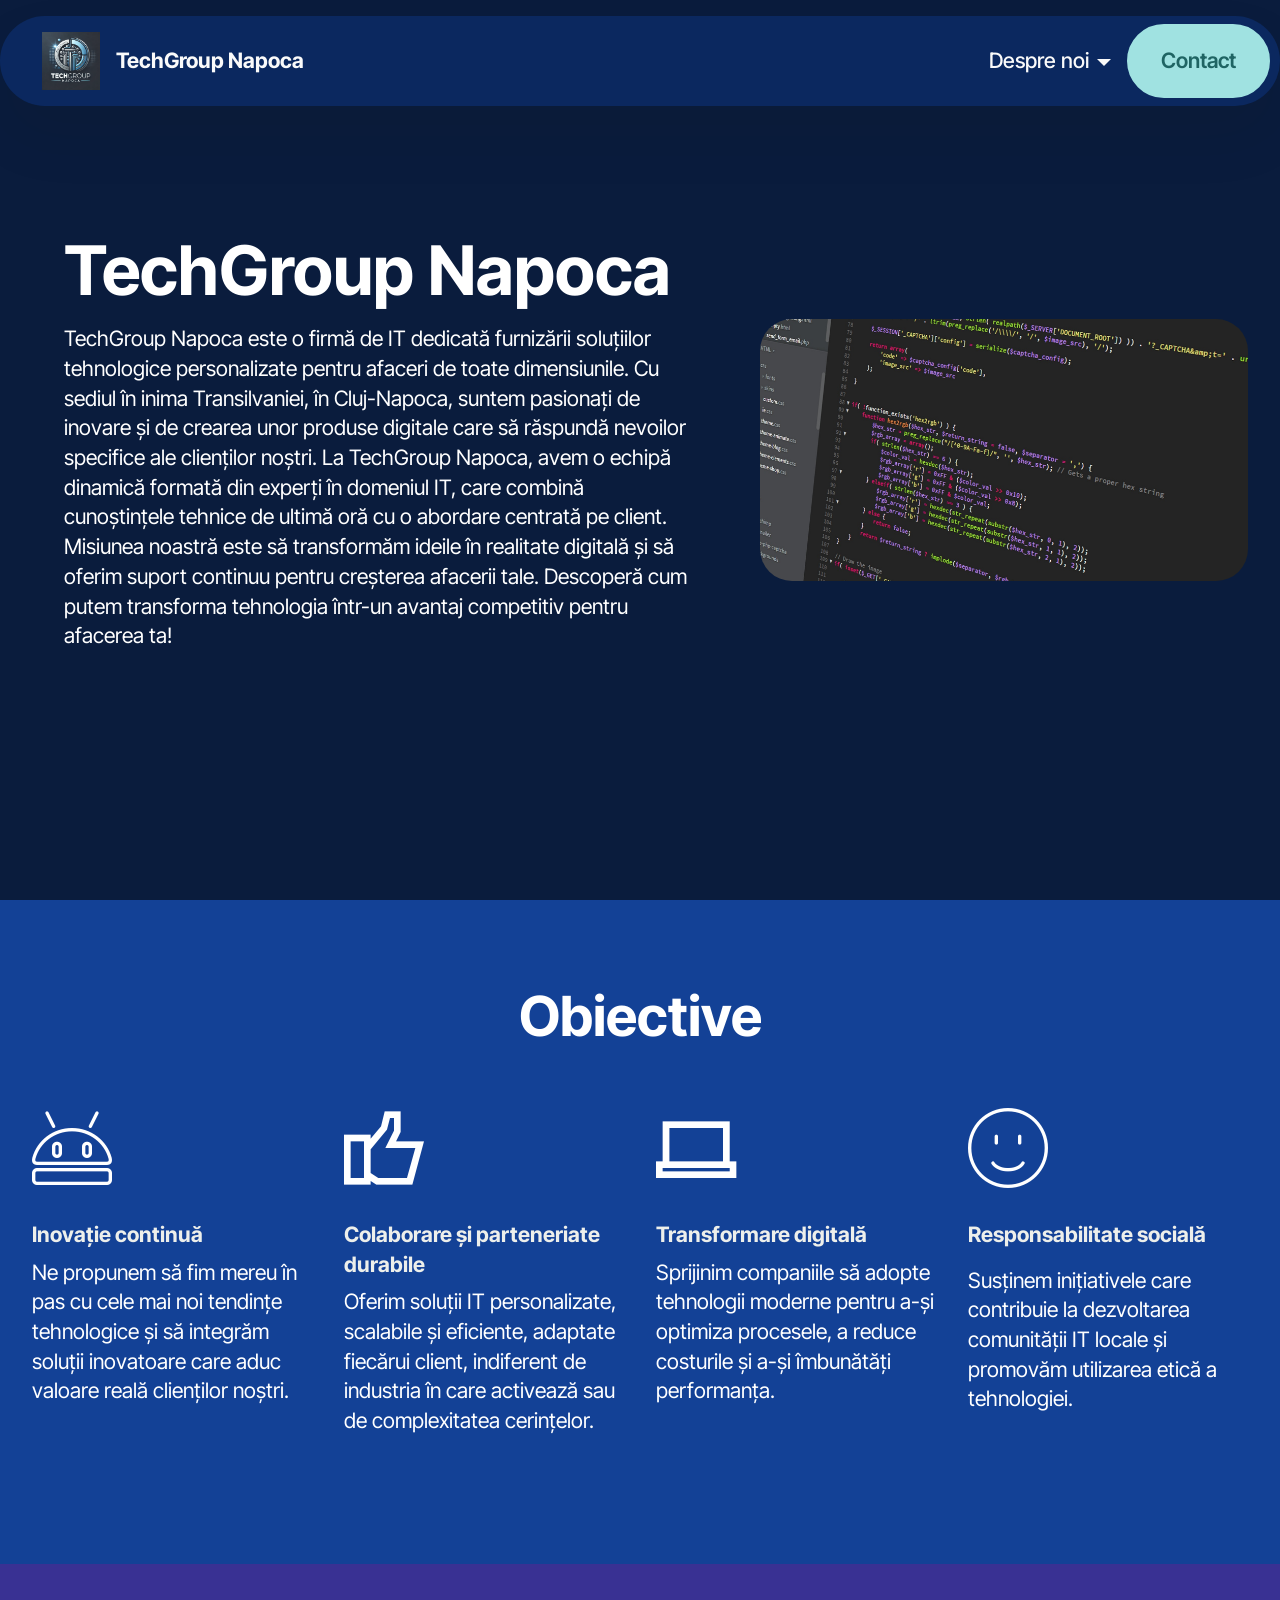
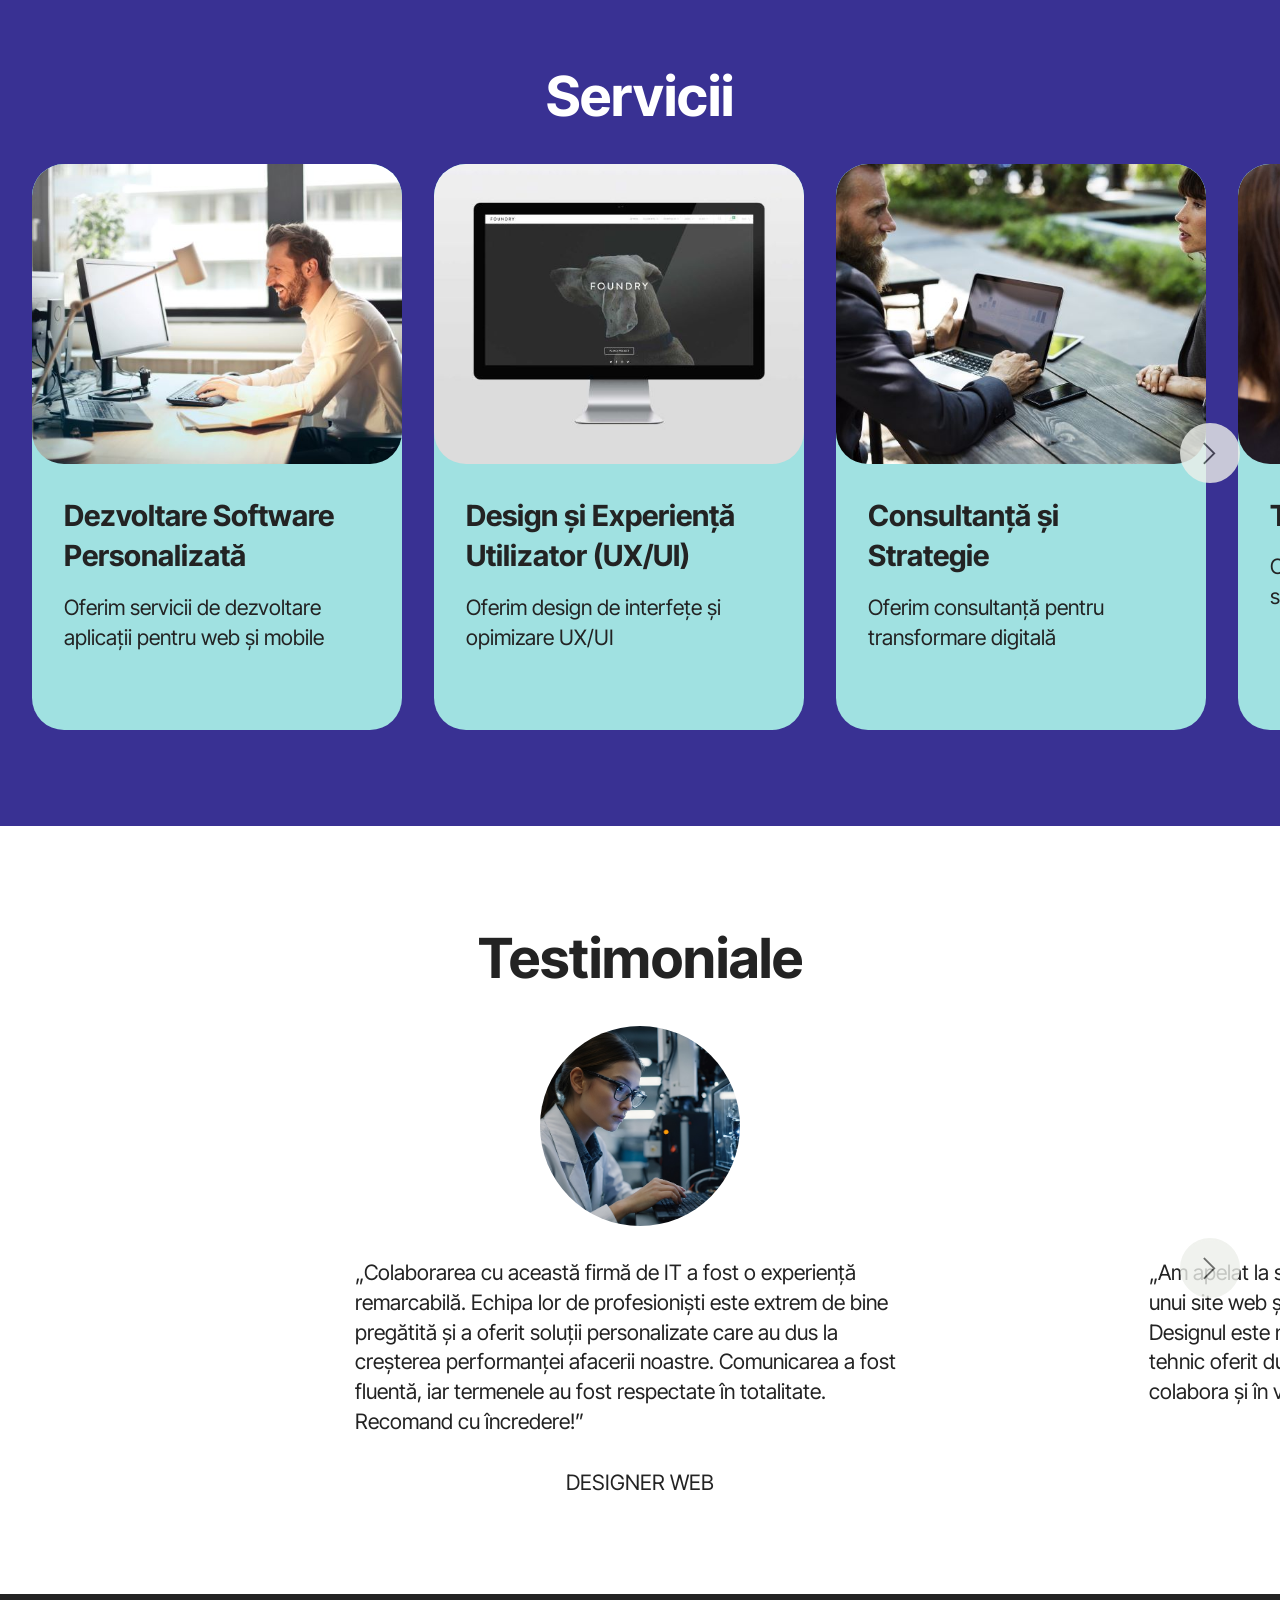
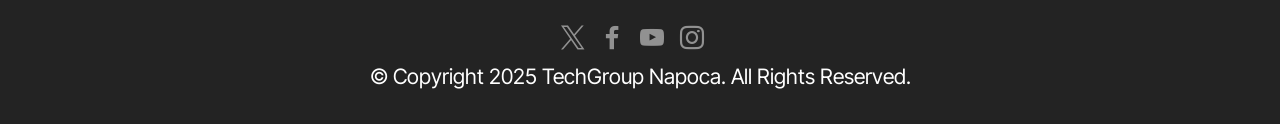
==== commit fdb9cf12: "c" ====
--- a/index.html
+++ b/index.html
@@ -1,7 +1,7 @@
 <!DOCTYPE html>
-<html  >
+<html  lang="ro">
 <head>
-  <!-- Site made with Mobirise Website Builder v5.9.18, https://mobirise.com -->
+  
   <meta charset="UTF-8">
   <meta http-equiv="X-UA-Compatible" content="IE=edge">
   <meta name="generator" content="Mobirise v5.9.18, mobirise.com">
@@ -9,8 +9,9 @@
   <link rel="shortcut icon" href="assets/images/logo.png" type="image/x-icon">
   <meta name="description" content="pagina principală TechGroup Napoca">
   
-  
-  <title>Home</title>
+  <meta name="author" content="Andrei Iurian">
+  <meta name="keywords" content="frimă IT, start-up IT, programatori Cluj-Napoca, TechGroup Napoca">
+  <title>TechGroup Napoca</title>
   <link rel="stylesheet" href="assets/web/assets/mobirise-icons2/mobirise2.css">
   <link rel="stylesheet" href="assets/web/assets/mobirise-icons/mobirise-icons.css">
   <link rel="stylesheet" href="assets/bootstrap/css/bootstrap.min.css">
@@ -44,10 +45,7 @@
 			</div>
 			<button class="navbar-toggler" type="button" data-toggle="collapse" data-bs-toggle="collapse" data-target="#navbarSupportedContent" data-bs-target="#navbarSupportedContent" aria-controls="navbarNavAltMarkup" aria-expanded="false" aria-label="Toggle navigation">
 				<div class="hamburger">
-					<span></span>
-					<span></span>
-					<span></span>
-					<span></span>
+					
 				</div>
 			</button>
 			<div class="collapse navbar-collapse" id="navbarSupportedContent">
@@ -92,7 +90,7 @@
     <div class="container">
         <div class="row mb-5">
             <div class="col-12">
-                <h3 class="mbr-section-title mbr-fonts-style align-center mb-2 display-2"><strong>Obiective</strong></h3>
+                <h2 class="mbr-section-title mbr-fonts-style align-center mb-2 display-2"><strong>Obiective</strong></h2>
                 
             </div>
         </div>
@@ -102,7 +100,7 @@
                     <div class="iconfont-wrapper">
                         <span class="mbr-iconfont mbri-android"></span>
                     </div>
-                    <h5 class="card-title mbr-fonts-style display-7"><strong>Inovație continuă</strong></h5>
+                    <p class="card-title mbr-fonts-style display-7"><strong>Inovație continuă</strong></p>
                     <p class="card-text mbr-fonts-style mb-0 display-7">Ne propunem să fim mereu în pas cu cele mai noi tendințe tehnologice și să integrăm soluții inovatoare care aduc valoare reală clienților noștri.</p>
                 </div>
             </div>
@@ -111,7 +109,7 @@
                     <div class="iconfont-wrapper">
                         <span class="mbr-iconfont mobi-mbri-like mobi-mbri"></span>
                     </div>
-                    <h5 class="card-title mbr-fonts-style display-7"><strong>Colaborare și parteneriate durabile</strong></h5>
+                    <p class="card-title mbr-fonts-style display-7"><strong>Colaborare și parteneriate durabile</strong></p>
                     <p class="card-text mbr-fonts-style mb-0 display-7">Oferim soluții IT personalizate, scalabile și eficiente, adaptate fiecărui client, indiferent de industria în care activează sau de complexitatea cerințelor.</p>
                 </div>
             </div>
@@ -121,7 +119,7 @@
                         <div class="iconfont-wrapper">
                             <span class="mbr-iconfont mobi-mbri-laptop mobi-mbri"></span>
                         </div>
-                        <h5 class="card-title mbr-fonts-style display-7"><strong>Transformare digitală</strong></h5>
+                        <p class="card-title mbr-fonts-style display-7"><strong>Transformare digitală</strong></p>
                         <p class="card-text mbr-fonts-style mb-0 display-7">Sprijinim companiile să adopte tehnologii moderne pentru a-și optimiza procesele, a reduce costurile și a-și îmbunătăți performanța.</p>
                     </div>
                 </div>
@@ -131,7 +129,7 @@
                         <div class="iconfont-wrapper">
                             <span class="mbr-iconfont mbri-smile-face"></span>
                         </div>
-                        <h5 class="card-title mbr-fonts-style display-7"><strong>Responsabilitate socială</strong></h5>
+                        <p class="card-title mbr-fonts-style display-7"><strong>Responsabilitate socială</strong><p>
                         <p class="card-text mbr-fonts-style mb-0 display-7">Susținem inițiativele care contribuie la dezvoltarea comunității IT locale și promovăm utilizarea etică a tehnologiei.</p>
                     </div>
                 </div>
@@ -145,8 +143,8 @@
     
     <div class="position-relative">
         <div class="mbr-section-head">
-            <h4 class="mbr-section-title mbr-fonts-style align-center mb-0 display-2">
-                <strong>Servicii</strong></h4>
+            <h2 class="mbr-section-title mbr-fonts-style align-center mb-0 display-2">
+                <strong>Servicii</strong></h2>
             
         </div>
         <div class="embla mt-4" data-skip-snaps="true" data-align="center" data-contain-scroll="trimSnaps" data-auto-play-interval="5" data-draggable="true">
@@ -160,7 +158,7 @@
                                 </div>
                             </div>
                             <div class="item-content">
-                                <h5 class="item-title mbr-fonts-style display-5"><strong>Dezvoltare Software Personalizată</strong></h5>
+                                <p class="item-title mbr-fonts-style display-5"><strong>Dezvoltare Software Personalizată</strong></p>
                                 
                                 <p class="mbr-text mbr-fonts-style mt-3 display-7">Oferim servicii de dezvoltare aplicații pentru web și mobile</p>
                             </div>
@@ -175,7 +173,7 @@
                                 </div>
                             </div>
                             <div class="item-content">
-                                <h5 class="item-title mbr-fonts-style display-5"><strong>Design și Experiență Utilizator (UX/UI)</strong></h5>
+                                <p class="item-title mbr-fonts-style display-5"><strong>Design și Experiență Utilizator (UX/UI)</strong></p>
                                 
                                 <p class="mbr-text mbr-fonts-style mt-3 display-7">Oferim design de interfețe și opimizare UX/UI</p>
                             </div>
@@ -190,7 +188,7 @@
                                 </div>
                             </div>
                             <div class="item-content">
-                                <h5 class="item-title mbr-fonts-style display-5"><strong>Consultanță și Strategie</strong></h5>
+                                <p class="item-title mbr-fonts-style display-5"><strong>Consultanță și Strategie</strong></p>
                                 
                                 <p class="mbr-text mbr-fonts-style mt-3 display-7">Oferim consultanță pentru transformare digitală</p>
                             </div>
@@ -204,7 +202,7 @@
                                 </div>
                             </div>
                             <div class="item-content">
-                                <h5 class="item-title mbr-fonts-style display-5"><strong>Training și Suport IT</strong></h5>
+                                <p class="item-title mbr-fonts-style display-5"><strong>Training și Suport IT</strong></p>
                                 
                                 <p class="mbr-text mbr-fonts-style mt-3 display-7">Oferim cursuri de programare și securitate cibernetică</p>
                             </div>
@@ -219,7 +217,7 @@
                                 </div>
                             </div>
                             <div class="item-content">
-                                <h5 class="item-title mbr-fonts-style display-5"><strong>Soluții de Infrastructură IT</strong></h5>
+                                <p class="item-title mbr-fonts-style display-5"><strong>Soluții de Infrastructură IT</strong></p>
                                 
                                 <p class="mbr-text mbr-fonts-style mt-3 display-7">Oferim soluții de cloud computing, securitate și administrare</p>
                             </div>
@@ -248,7 +246,7 @@
     
 
     <div class="position-relative text-center">
-        <h3 class="mb-4 mbr-fonts-style display-2"><strong>Testimoniale</strong></h3>
+        <h2 class="mb-4 mbr-fonts-style display-2"><strong>Testimoniale</strong></h2>
 
         <div class="embla" data-skip-snaps="true" data-align="center" data-auto-play-interval="5" data-draggable="true">
             <div class="embla__viewport container-fluid">
@@ -322,7 +320,7 @@
         </div>
     </div>
 </section>
-
+<footer>
 <section data-bs-version="5.1" class="footer3 cid-uzLd0SxZQR" once="footers" id="footer3-u">
 
     
@@ -341,22 +339,22 @@
                     
                     
                 <div class="soc-item">
-                        <a href="https://twitter.com/mobirise" target="_blank">
+                        <a href="https://twitter.com/" target="_blank">
                             <span class="socicon-twitter socicon mbr-iconfont mbr-iconfont-social"></span>
                         </a>
                     </div><div class="soc-item">
-                        <a href="https://www.facebook.com/pages/Mobirise/1616226671953247" target="_blank">
+                        <a href="https://www.facebook.com/" target="_blank">
                             <span class="socicon-facebook socicon mbr-iconfont mbr-iconfont-social"></span>
                         </a>
                     </div><div class="soc-item">
-                        <a href="https://www.youtube.com/c/mobirise" target="_blank">
+                        <a href="https://www.youtube.com/" target="_blank">
                             <span class="socicon-youtube socicon mbr-iconfont mbr-iconfont-social"></span>
                         </a>
                     </div><div class="soc-item">
-                        <a href="https://instagram.com/mobirise" target="_blank">
+                        <a href="https://instagram.com/" target="_blank">
                             <span class="socicon-instagram socicon mbr-iconfont mbr-iconfont-social"></span>
                         </a>
-                    </div></div>
+                    </div>
             </div>
             <div class="row row-copirayt">
                 <p class="mbr-text mb-0 mbr-fonts-style mbr-white align-center display-7">
@@ -365,8 +363,8 @@
             </div>
         </div>
     </div>
-</section><section class="display-7" style="padding: 0;align-items: center;justify-content: center;flex-wrap: wrap;    align-content: center;display: flex;position: relative;height: 4rem;"><a href="https://mobiri.se/3679609" style="flex: 1 1;height: 4rem;position: absolute;width: 100%;z-index: 1;"><img alt="" style="height: 4rem;" src="[data-uri]"></a><p style="margin: 0;text-align: center;" class="display-7">&#8204;</p><a style="z-index:1" href="https://mobirise.com/offline-website-builder.html">Offline Website Builder</a></section><script src="assets/bootstrap/js/bootstrap.bundle.min.js"></script>  <script src="assets/smoothscroll/smooth-scroll.js"></script>  <script src="assets/ytplayer/index.js"></script>  <script src="assets/dropdown/js/navbar-dropdown.js"></script>  <script src="assets/embla/embla.min.js"></script>  <script src="assets/embla/script.js"></script>  <script src="assets/theme/js/script.js"></script>  
-  
-  
+    <a style="z-index:1" href="https://mobirise.com/offline-website-builder.html"></section><script src="assets/bootstrap/js/bootstrap.bundle.min.js"></script>  <script src="assets/smoothscroll/smooth-scroll.js"></script>  <script src="assets/ytplayer/index.js"></script>  <script src="assets/dropdown/js/navbar-dropdown.js"></script>  <script src="assets/embla/embla.min.js"></script>  <script src="assets/embla/script.js"></script>  <script src="assets/theme/js/script.js"></script>  
+  
+</footer>
 </body>
 </html>
